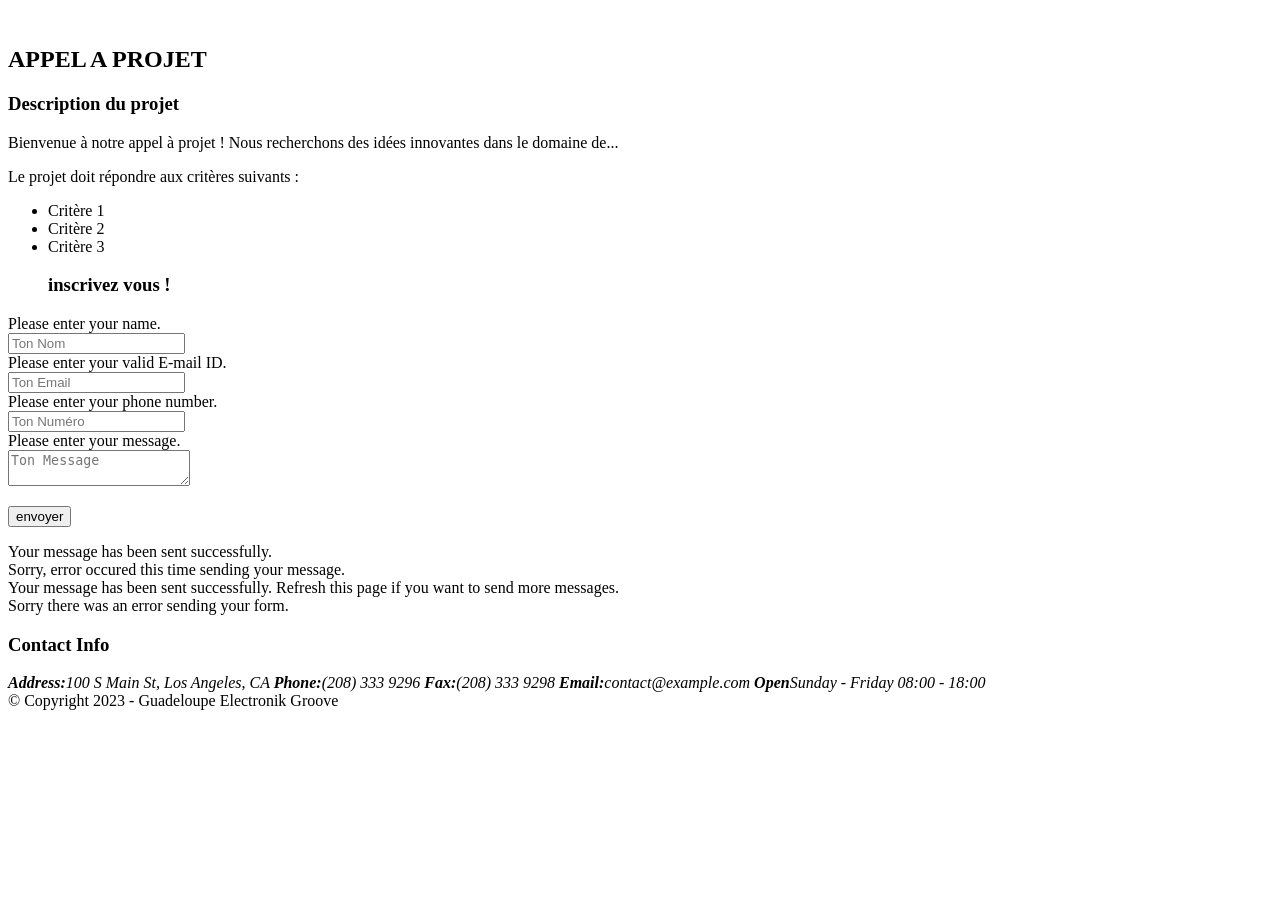
==== index.html @ a4cc6d04 "Add files via upload" ====
<!DOCTYPE html>
<html lang="zxx">

<head>
    <title>APPEL A PROJET</title>
    <link rel="icon" href="images/icon.png" type="image/gif" sizes="16x16">
    <meta content="text/html;charset=utf-8" http-equiv="Content-Type">
    <meta content="width=device-width, initial-scale=1.0" name="viewport" />
    <meta content="Rockfest - Music Festival Event, DJ Concert and Night Club Website Template" name="description" />
    <meta content="" name="keywords" />
    <meta content="" name="author" />
    <!-- CSS Files
    ================================================== -->
    <link id="bootstrap" href="css/bootstrap.min.css" rel="stylesheet" type="text/css" />
    <link id="bootstrap-grid" href="css/bootstrap-grid.min.css" rel="stylesheet" type="text/css" />
    <link id="bootstrap-reboot" href="css/bootstrap-reboot.min.css" rel="stylesheet" type="text/css" />
    <link href="css/animate.css" rel="stylesheet" type="text/css" />
    <link href="css/owl.carousel.css" rel="stylesheet" type="text/css" />
    <link href="css/owl.theme.css" rel="stylesheet" type="text/css" />
    <link href="css/owl.transitions.css" rel="stylesheet" type="text/css" />
    <link href="css/magnific-popup.css" rel="stylesheet" type="text/css" />
    <link href="css/jquery.countdown.css" rel="stylesheet" type="text/css" />
    <link id="mdb" href="css/mdb.min.css" rel="stylesheet" type="text/css" />
    <link href="css/style.css" rel="stylesheet" type="text/css" />
    <!-- color scheme -->
    <link id="colors" href="css/colors/scheme-01.css" rel="stylesheet" type="text/css" />
    <link href="css/coloring.css" rel="stylesheet" type="text/css" />
</head>

<body class="dark-scheme">
    <div id="wrapper">
        <div id="preloader">
            <div class="preloader1"></div>
        </div>
        <!-- header begin -->
        <header class="transparent">
            <div class="container">
                <div class="row">
                    <div class="col-md-12">
                        <div class="de-flex sm-pt10">
                            <div class="de-flex-col">
                                <div class="de-flex-col">
                                    <!-- logo begin -->
                                    <div id="logo">
                                       
                                            <img alt="" src="images/logo.png" />
                                        </a>
                                    </div>
                                    <!-- logo close -->
                                </div>
                                <div class="de-flex-col">
                                </div>
                            </div>
                            <div class="de-flex-col header-col-mid">
                                <!-- mainmenu begin -->
                                
                                    
                                        <ul>
                                           
                                        </ul>
                                    </li>                 
                                    
                                        </ul>
                                    </li>
                                </ul>
                            </div>
                            <div class="de-flex-col">
                                
                            </div>
                        </div>
                    </div>
                </div>
            </div>
        </header>
            <!-- header close -->
        <!-- content begin -->
        <div class="no-bottom no-top" id="content">
            <div id="top"></div>
            
            <!-- section begin -->
            <section id="subheader" class="text-light" data-bgimage="url(images/background/subheader.jpg) bottom">
                    <div class="center-y relative text-center">
                        <div class="container">
                            <div class="row">
                                
                                <div class="col-md-12 text-center">
									<h1>APPEL A PROJET</h1>
                                </div>
                                <div class="clearfix"></div>
                            </div>
                        </div>
                    </div>
            </section>
            <!-- section close -->
            

            <!-- section begin -->
			<section aria-label="section">
                <div class="container">
                    <div class="row">

                        <div class="col-md-8">
                            <form name="contactForm" id='contact_form' class="form-border" method="post">
                                <div class="row g-custom-x">
                                    <div class="col-md-12">
                                        <h3>Description du projet</h3>
                                        <p>Bienvenue à notre appel à projet ! Nous recherchons des idées innovantes dans le domaine de...</p>
                                        <p>Le projet doit répondre aux critères suivants :</p>
                                        <ul>
                                            <li>Critère 1</li>
                                            <li>Critère 2</li>
                                            <li>Critère 3</li></p>

                                        <h3>inscrivez vous !</h3>
                                    </div>
                                    <div class="col-md-6">
                                        <div id='name_error' class='error'>Please enter your name.</div>
                                        <div>
                                            <input type='text' name='Name' id='name' class="form-control" placeholder="Ton Nom" required>
                                        </div>

                                        <div id='email_error' class='error'>Please enter your valid E-mail ID.</div>
                                        <div>
                                            <input type='email' name='Email' id='email' class="form-control" placeholder="Ton Email" required>
                                        </div>

                                        <div id='phone_error' class='error'>Please enter your phone number.</div>
                                        <div>
                                            <input type='text' name='phone' id='phone' class="form-control" placeholder="Ton Numéro" required>
                                        </div>
                                    </div>
                                    <div class="col-md-6">
                                        <div id='message_error' class='error'>Please enter your message.</div>
                                        <div>
                                            <textarea name='message' id='message' class="form-control" placeholder="Ton Message" required></textarea>
                                        </div>
                                    </div>

                                    <div class="col-md-12">
                                        <div class="g-recaptcha" data-sitekey="6Le_DXAlAAAAAFYAkWaPHrNrjfZyi2JZctkmjetV"></div>
                                        <p id='submit' class="mt20">
                                            <input type='submit' id='send_message' value='envoyer' class="btn btn-main">
                                        </p>
                                        <div id='mail_success' class='success'>Your message has been sent successfully.</div>
                                        <div id='mail_fail' class='error'>Sorry, error occured this time sending your message.</div>
                                        
                                    </div>
                                </div>
                            </form>

                            <div id="success_message" class='success'>
                                Your message has been sent successfully. Refresh this page if you want to send more messages.
                            </div>
                            <div id="error_message" class='error'>
                                Sorry there was an error sending your form.
                            </div>

                        </div>

                        <div id="sidebar" class="col-md-4">

                            <div class="widget widget_text">
                                <h3>Contact Info</h3>
                                <address>
                                    <span><strong>Address:</strong>100 S Main St, Los Angeles, CA</span>
                                    <span><strong>Phone:</strong>(208) 333 9296</span>
                                    <span><strong>Fax:</strong>(208) 333 9298</span>
                                    <span><strong>Email:</strong>contact@example.com</a></span>
                                    <span><strong>Open</strong>Sunday - Friday 08:00 - 18:00</span>
                                </address>
                            </div>
                        </div>
                    </div>
                </div>
            </section>

        </div>
        <!-- content close -->

        <a href="#" id="back-to-top"></a>
        
        <!-- footer begin -->
        <footer>
         <div class="subfooter">
                <div class="container">
                    <div class="row">
                        <div class="col-md-12">
                            <div class="de-flex">
                                <div class="de-flex-col">
                                    
                                        <img alt="" class="f-logo" src="images/logo.png" /><span class="copy">&copy; Copyright 2023 - Guadeloupe Electronik Groove</span>
                                    </a>
                                </div>
                                <div class="de-flex-col">
                                   
                                </div>
                            </div>
                        </div>
                    </div>
                </div>
            </div>
        </footer>
        <!-- footer close -->
        
    </div>


    
    <!-- Javascript Files
    ================================================== -->
    <script src="js/jquery.min.js"></script>
    <script src="js/bootstrap.min.js"></script>
    <script src="js/bootstrap.bundle.min.js"></script>
    <script src="js/wow.min.js"></script>
    <script src="js/jquery.isotope.min.js"></script>
    <script src="js/easing.js"></script>
    <script src="js/owl.carousel.js"></script>
    <script src="js/OwlCarousel2Thumbs.min.js"></script>
    <script src="js/jquery.magnific-popup.min.js"></script>
    <script src="js/enquire.min.js"></script>
    <script src="js/jquery.plugin.js"></script>
    <script src="js/jquery.countTo.js"></script>
    <script src="js/jquery.countdown.js"></script>
    <script src="js/jquery.lazy.min.js"></script>
    <script src="js/jquery.lazy.plugins.min.js"></script>
    <script src="js/jquery.smartsticky.min.js"></script>
    <script src="js/designesia.js"></script>
    <script src='https://www.google.com/recaptcha/api.js' async defer></script>
    <script src="form.js"></script>


</body>

</html>
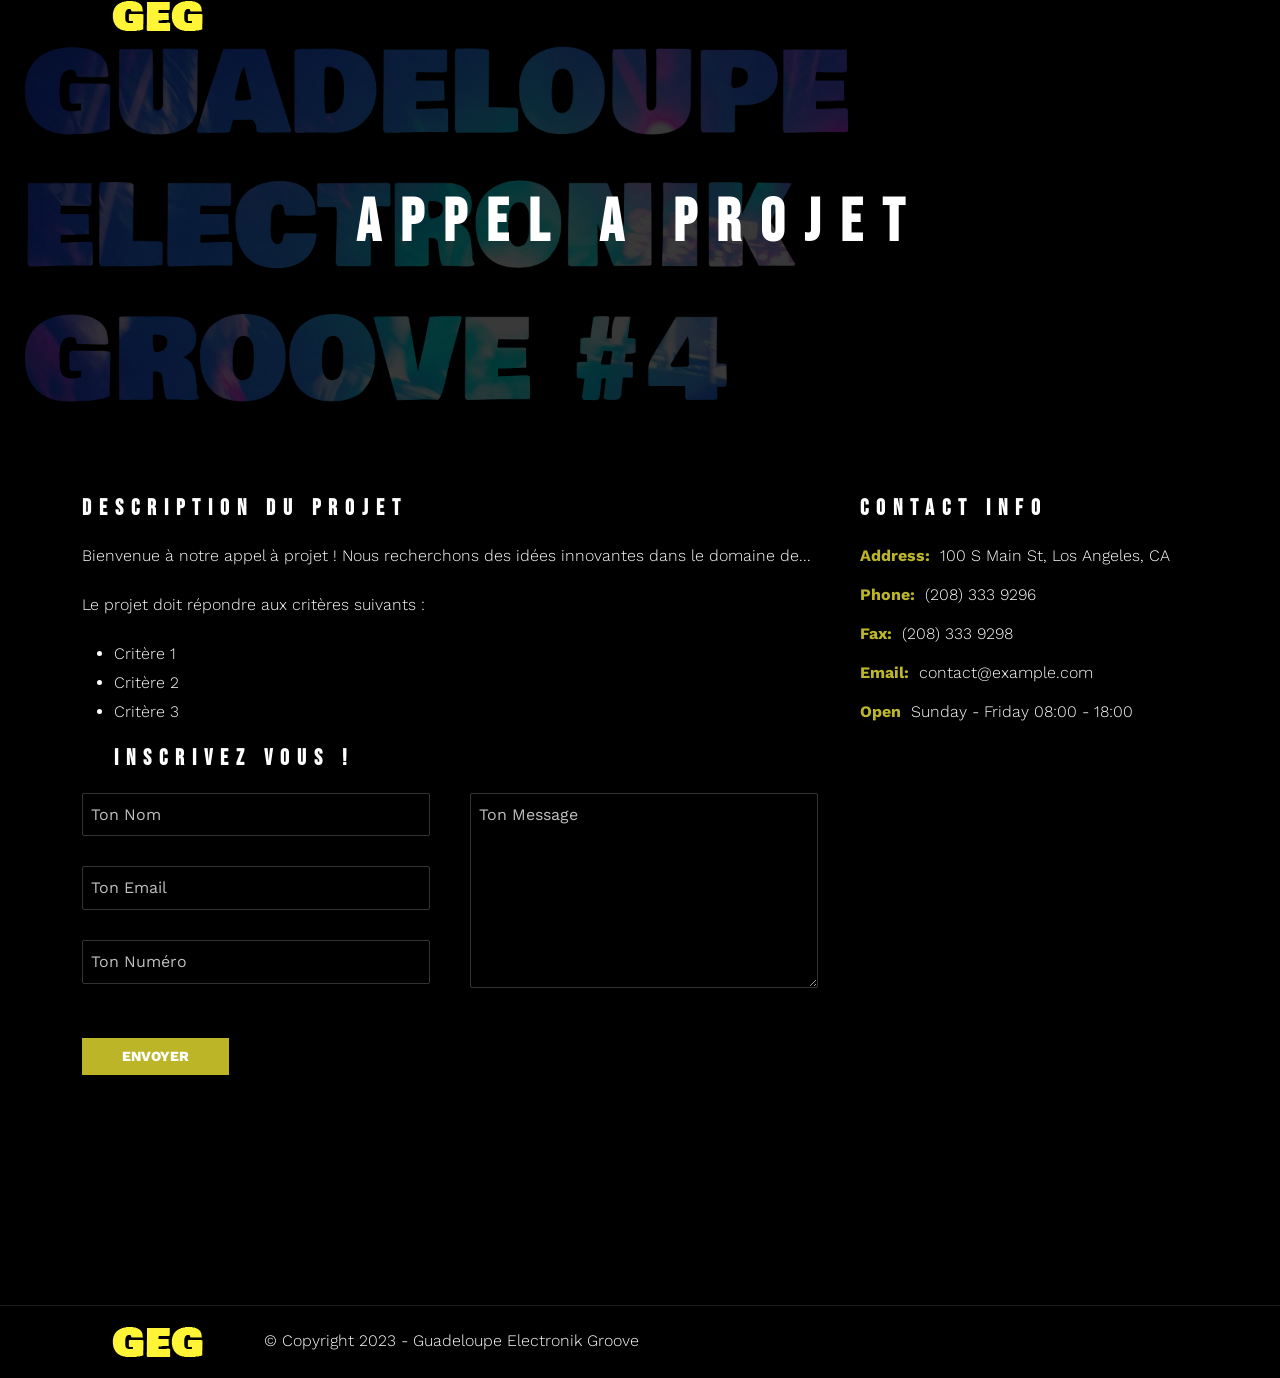
==== commit 93522dda: "Update index.html" ====
--- a/index.html
+++ b/index.html
@@ -137,7 +137,7 @@
                                     </div>
 
                                     <div class="col-md-12">
-                                        <div class="g-recaptcha" data-sitekey="6Le_DXAlAAAAAFYAkWaPHrNrjfZyi2JZctkmjetV"></div>
+                                        
                                         <p id='submit' class="mt20">
                                             <input type='submit' id='send_message' value='envoyer' class="btn btn-main">
                                         </p>
@@ -231,4 +231,4 @@
 
 </body>
 
-</html>+</html>
--- a/css/style.css
+++ b/css/style.css
@@ -0,0 +1,16065 @@
+/* ================================================== */
+
+
+/* Rockfest
+/* created by designesia
+
+@charset "utf-8";
+
+/* ================================================== */
+
+
+/* import custom fonts */
+
+
+/* ================================================== */
+
+@import url('https://fonts.googleapis.com/css2?family=Work+Sans:wght@200;300;400;500;600;700;800&display=swap');
+@import url('https://fonts.googleapis.com/css2?family=Bebas+Neue:wght@200;300;400;500;600;700;800&display=swap');
+
+/* ================================================== */
+
+
+/* import fonts icon */
+
+
+/* ================================================== */
+
+@import url("../fonts/font-awesome/css/font-awesome.css");
+@import url("../fonts/elegant_font/HTML_CSS/style.css");
+@import url("../fonts/et-line-font/style.css");
+@import url("../fonts/icofont/icofont.min.css");
+
+* {
+    --body-font: "Work Sans", Helvetica, Arial, sans-serif;
+    --title-font: "Bebas Neue", Helvetica, Arial, sans-serif;
+}
+
+.g-custom{
+    --bs-gutter-x: 40px;
+    --bs-gutter-y: 40px;
+}
+
+.g-custom-x{
+    --bs-gutter-x: 40px;
+}
+
+/* ================================================== */
+
+
+/* body */
+
+
+/* ================================================== */
+
+html {
+    overflow-x: hidden;
+    padding: 0;
+    margin: 0;
+    background: #ffffff;
+}
+
+body {    
+    font-family: var(--body-font);
+    font-size: 16px;
+    font-weight: 300;
+    color: #404040;
+    padding: 0;
+    line-height: 1.8em;
+    word-spacing: 0px;
+}
+
+.dark-scheme{
+    color: #ffffff;
+}
+
+body.dark-scheme{
+    background: #000000;
+}
+
+body.boxed {
+    margin: 30px;
+    overflow: hidden;
+    border: solid 1px #eee;
+}
+
+body .owl-stage .owl-item {
+    margin-bottom: 15px;
+    
+}
+
+#wrapper {
+    overflow: hidden;
+}
+
+.de-navbar-left #wrapper {
+    overflow: visible;
+}
+
+a,
+a:hover {
+    text-decoration: none;
+}
+
+a.a-underline {
+    display: inline-block;
+    position: relative;
+    overflow: hidden;
+}
+
+a.a-underline span {
+    display: block;
+    position: relative;
+    left: 0;
+    bottom: 0;
+    border-bottom: solid 1px #333;
+    width: 0;
+}
+
+a.a-underline:hover span {
+    width: 100%;
+}
+
+/* ================================================== */
+
+
+/*  header  */
+
+
+/* ================================================== */
+
+header {
+    width: 100%;
+    position: absolute;
+    left: 0;
+    z-index: 1001;
+    background: #2b313f;
+    margin: 0;
+}
+
+header.smaller.has-topbar {
+    height: 105px;
+}
+
+header.header-s1 {
+    top: 0;
+}
+
+header .info {
+    display: none;
+    color: #fff;
+    padding: 10px 0 10px 0;
+    width: 100%;
+    z-index: 100;
+    background: #242424;
+}
+
+header .info .col {
+    display: inline-block;
+    font-size: 12px;
+}
+
+header .info .col {
+    padding-right: 30px;
+}
+
+header .info .col:last-child {
+    padding-right: 0px;
+}
+
+header .info i {
+    font-size: 14px;
+    margin-right: 15px;
+}
+
+header .info .social.col {
+    border: none;
+}
+
+header .info .social i {
+    color: #fff;
+    font-size: 14px;
+    display: inline-block;
+    float: none;
+    padding: 0 10px 0 10px;
+    margin: 0;
+}
+
+header .info strong {
+    font-size: 12px;
+}
+
+header.header-bg {
+    background: rgba(0, 0, 0, 0.5);
+}
+
+header.transparent {
+    background: none;
+}
+
+body:not(.side-layout) header:not(.smaller):not(.header-mobile).header-light.transparent {
+    background: rgba(255, 255, 255, 0.0);
+}
+
+header.autoshow {
+    top: -120px;
+    height: 70px !important;
+}
+
+header.autoshow.scrollOn,
+header.autoshow.scrollOff {
+    -o-transition: .5s;
+    -ms-transition: .5s;
+    -moz-transition: .5s;
+    -webkit-transition: .5s;
+    transition: .5s;
+    outline: none;
+}
+
+header.autoshow.scrollOn {
+    top: 0;
+}
+
+header.autoshow.scrollOff {
+    top: -120px;
+}
+
+header div#logo {
+    font-family: "Oswald", sans-serif;
+    color: white;
+    -webkit-transition: all 0.3s;
+    -moz-transition: all 0.3s;
+    -ms-transition: all 0.3s;
+    -o-transition: all 0.3s;
+    transition: all 0.3s;
+}
+
+header .logo-2 {
+    display: none;
+}
+
+header .logo-scroll {
+    display: none;
+}
+
+header .logo,
+header .logo-2 {
+    font-family: var(--body-font);
+    color: #fff;
+    font-size: 40px;
+    font-weight: 300;
+}
+
+header .logo-2 {
+    color: #333;
+}
+
+header.header-full nav {
+    float: left;
+}
+
+header nav a {
+    -webkit-transition: all 0.3s;
+    -moz-transition: all 0.3s;
+    -ms-transition: all 0.3s;
+    -o-transition: all 0.3s;
+    transition: all 0.3s;
+}
+
+header nav a:hover {
+    color: #555;
+}
+
+header.smaller #mainmenu ul ul {
+    top: 0px;
+}
+
+header.smaller {
+    background: rgba(0, 0, 0, .8);
+    position: fixed;
+    top: 0px;
+    padding: 0;
+    border-bottom: solid 1px rgba(0, 0, 0, .1);
+    /*
+    -webkit-box-shadow: 0 4px 6px 0 rgba(10,10,10, 0.05);
+    -moz-box-shadow: 0 4px 6px 0 rgba(10,10,10, 0.05);
+    box-shadow: 0 4px 6px 0 rgba(10,10,10, 0.05);
+    */
+}
+
+header.smaller.header-light,
+header.header-mobile.header-light {
+    border-bottom: solid 1px #d2d2d2;
+}
+
+header.smaller .btn-rsvp {
+    height: 100px;
+    padding-top: 55px;
+}
+
+.boxed header.smaller {
+    margin-top: 0px;
+}
+
+header.smaller.scroll-light {
+    background: #ffffff;
+}
+
+header.smaller.scroll-dark {
+    background: #000000;
+}
+
+header.header-light .h-phone,
+header.smaller.scroll-light .h-phone {
+    color: #202020;
+}
+
+header:not(.header-light).smaller.scroll-light div#logo .logo {
+    display: none;
+}
+
+header.smaller.scroll-light div#logo .logo-2 {
+    display: inline-block;
+}
+
+header.smaller.scroll-light div#logo .logo-scroll {
+    display: inline-block;
+}
+
+header.smaller.header-light div#logo .logo {
+    display: none;
+}
+
+header.smaller.scroll-light .social-icons i {
+    color: #333;
+}
+
+header.smaller.scroll-light #mainmenu li a,
+header.smaller.scroll-light #mainmenu li.has-child:after {
+    color: #333333;
+}
+
+header.smaller.scroll-light #mainmenu li li a:hover {
+    color: #ffffff;
+}
+
+.logo-smaller div#logo {
+    width: 150px;
+    height: 30px;
+    line-height: 65px;
+    font-size: 30px;
+}
+
+.logo-smaller div#logo img {
+    font-size: 30px;
+}
+
+.logo-smaller div#logo .logo-1 {
+    display: none;
+}
+
+.logo-smaller div#logo .logo-2 {
+    display: inline-block;
+}
+
+.logo-small {
+    margin-bottom: 20px;
+}
+
+header.de_header_2 {
+    height: 125px;
+}
+
+header.de_header_2.smaller {
+    height: 70px;
+}
+
+header.de_header_2.smaller .info {
+    position: absolute;
+    opacity: 0;
+    z-index: -1;
+}
+
+header.header-full {
+    padding-left: 40px;
+    padding-right: 40px;
+}
+
+header .header-row {
+    text-align: center;
+}
+
+header .header-col {
+    position: relative;
+    height: 100%;
+}
+
+/* left col header */
+header .header-col.left {
+    float: left;
+    padding: 0 30px 0 0;
+    /* border-right:solid 1px rgba(255,255,255,.2); */
+}
+
+/* middle col header */
+header .header-col.mid {
+    float: right;
+}
+
+header .header-col.mid .social-icons {
+    float: right;
+    /* border-left:solid 1px rgba(255,255,255,.2); */
+    padding: 0 30px 0 30px;
+}
+
+
+.header-col-right {
+    text-align: right;
+}
+
+
+.de-navbar-left {
+    background: #151618;
+}
+
+.de-navbar-left #logo {
+    padding: 40px;
+    text-align: center;
+    width: 100%;
+}
+
+.de-navbar-left header {
+    position: relative;
+    display: block;
+    width: 100%;
+    height: 100%;
+    left: 0;
+    background: none;
+    padding: 30px;
+    padding-right: 20px;
+}
+
+.de-navbar-left header #mainmenu {
+    float: none;
+    margin: 0;
+    padding: 0;
+}
+
+.de-navbar-left header #mainmenu>li {
+    display: block;
+    margin: 0;
+    float: none;
+    text-align: center;
+    font-family: var(--body-font);
+    letter-spacing: 5px;
+    font-size: 14px;
+    padding: 0;
+    padding-top: 10px;
+    padding-bottom: 10px;
+    border-bottom: solid 1px rgba(255, 255, 255, .1);
+}
+
+.de_light.de-navbar-left header #mainmenu>li {
+    border-bottom: solid 1px rgba(0, 0, 0, .05);
+}
+
+.de-navbar-left header #mainmenu>li>a {
+    padding: 0;
+    opacity: .5;
+}
+
+.de_light.de-navbar-left header #mainmenu>li>a {
+    color: #222;
+}
+
+.de-navbar-left header #mainmenu>li a:hover {
+    opacity: 1;
+}
+
+.de-navbar-left header #mainmenu>li>a:after {
+    content: none;
+}
+
+.de-navbar-left header nav {
+    float: none;
+}
+
+/* subheader */
+
+#subheader {
+    text-align: center;
+    overflow: hidden;
+    padding: 140px 0 140px 0;
+    position: relative;
+}
+
+#subheader h1 {
+    margin-top: 50px;
+    margin-bottom: 10px;
+}
+
+#subheader.dark {
+    background-color: #000000;
+}
+
+#subheader.dark h1 {
+    color: #fff;
+}
+
+.de-navbar-left #subheader {
+    padding-bottom: 120px;
+}
+
+#subheader .crumb {
+    font-size: 14px;
+    letter-spacing: 3px;
+}
+
+#subheader.text-light .crumb {
+    color: #fff;
+}
+
+#subheader .small-border-deco {
+    display: block;
+    margin: 0 auto;
+    margin-top: 20px;
+    width: 100%;
+    height: 1px;
+    background: rgba(255, 255, 255, .1);
+}
+
+#subheader .small-border-deco span {
+    display: block;
+    margin: 0 auto;
+    height: 2px;
+    width: 100px;
+}
+
+#subheader.dark h2,
+#subheader.dark h4 {
+    color: #fff;
+}
+
+#subheader.dark h2 {
+    font-size: 48px;
+}
+
+#subheader.s2 {
+    text-align: left;
+    padding: 120px 0 20px;
+    border: solid 1px #ddd;
+    border-left: none;
+    border-right: none;
+}
+
+.rtl #subheader.s2{
+    text-align: right;
+}
+
+
+#subheader.s2 h1,
+#subheader.s2 .crumb {
+    margin: 0;
+    padding: 0;
+}
+
+#subheader.s2 .crumb {
+    float: right;
+    margin-top: 10px;
+}
+
+.rtl #subheader.s2 .crumb {
+    float: left;
+}
+
+#subheader.sh-plain {
+    padding: 100px 0 60px 0;
+}
+
+.de-navbar-left.de_light #subheader h1 {
+    color: #222;
+}
+
+#profile_banner {
+    min-height: 360px;
+}
+
+/* ================================================== */
+
+
+/* navigation */
+
+
+/* ================================================== */
+
+#mainmenu {
+    font-family: var(--body-font);
+    font-weight: 600;
+    font-size: 14px;
+    margin: 0 auto;
+    float: none;
+}
+
+#mainmenu ul {
+    margin: 0px 0px;
+    padding: 0px;
+    height: 30px;
+    border-radius: 0px;
+    -moz-border-radius: 0px;
+    -webkit-border-radius: 0px;
+    overflow: hidden;
+    background: #ffffff;
+    -webkit-box-shadow: 2px 2px 30px 0px rgba(20, 20, 20, 0.1);
+    -moz-box-shadow: 2px 2px 30px 0px rgba(20, 20, 20, 0.1);
+    box-shadow: 2px 2px 30px 0px rgba(20, 20, 20, 0.1);
+}
+
+.dark-scheme #mainmenu ul{
+    background: #101010;
+}
+
+#mainmenu li {
+    margin: 0px 0px;
+    padding: 0px 0px;
+    display: inline;
+    list-style: none;
+    position: relative;
+}
+
+#mainmenu li.has-child:after {
+    font-family: FontAwesome;
+    content: "\f078";
+    color: rgba(255, 255, 255, .5);
+    padding-left: 5px;
+    font-size: 8px;
+    position: relative;
+    top: -2px;
+}
+
+.rtl #mainmenu li.has-child:after {
+    padding-left: 15px;
+}
+
+.header-light #mainmenu li.has-child:after{
+    color: rgba(0, 0, 0, .5);
+}
+
+#mainmenu li > a {
+    padding-right: 6px;
+    font-weight: 600;
+}
+
+#mainmenu li.has-child>a {
+    padding-right: 0px;
+}
+
+#mainmenu a {
+    position: relative;
+    display: inline-block;
+    padding: 30px 18px;
+    text-decoration: none;
+    color: #fff;
+    text-align: center;
+    outline: none;
+}
+
+#mainmenu a span {
+    position: relative;
+    width: 0%;
+    color: #ffffff;
+    display: block;
+    font-size: 10px;
+    text-transform: uppercase;
+    line-height: 14px;
+    border-bottom: solid 2px #ffffff;
+}
+
+#mainmenu li:hover a span {
+    width: 100%;
+}
+
+#mainmenu li li a span {
+    float: right;
+    margin-top: 5px;
+}
+
+#mainmenu a.active span {
+    width: 100%;
+    margin-left: 0%;
+}
+
+.header-light {
+    border-bottom: solid 1px rgba(255, 255, 255, 0);
+}
+
+.header-light #mainmenu>li>a {
+    color: #222;
+}
+
+#mainmenu li li {
+    font-family: var(--body-font);
+    font-size: 14px;
+}
+
+#mainmenu li li:last-child {
+    border-bottom: none;
+}
+
+#mainmenu li li a {
+    padding: 5px 15px;
+    border-top: none;
+    color: #606060;
+    width: 100%;
+    border-left: none;
+    text-align: left;
+    font-weight: normal;
+    border-bottom: solid 1px rgba(255, 255, 255, .1);
+}
+
+#mainmenu li:last-child > a{
+    border-bottom: none;
+}
+
+.dark-scheme #mainmenu li li a{
+    color: #ffffff;
+}
+
+.rtl #mainmenu li li a {
+    text-align: right;
+}
+
+#mainmenu li li a:hover {
+    color: #111;
+}
+
+#mainmenu li li a:after {
+    content: none;
+}
+
+#mainmenu li li li a {
+    padding: 2px 15px 2px 15px;
+    background: #171A21;
+}
+
+#mainmenu li li a:hover,
+#mainmenu ul li:hover>a {
+    color: #fff;
+    background: #1a8b49;
+}
+
+#mainmenu li ul {
+    width: 180px;
+    height: auto;
+    position: absolute;
+    left: 0px;
+    z-index: 10;
+    visibility: hidden;
+    opacity: 0;
+}
+
+#mainmenu li li {
+    font-size: 14px;
+    display: block;
+    float: none;
+    text-transform: none;
+}
+
+#mainmenu li:hover>ul {
+    visibility: visible;
+    opacity: 1;
+    margin-top: 0px;
+}
+
+#mainmenu li ul ul {
+    left: 100%;
+    top: 0px;
+}
+
+#mainmenu li ul ul li a {
+    background: #202020;
+}
+
+#mainmenu li:hover>ul {
+    color: #1a8b49;
+}
+
+#mainmenu select {
+    padding: 10px;
+    height: 36px;
+    font-size: 14px;
+    border: none;
+    background: #ff4200;
+    color: #eceff3;
+}
+
+#mainmenu select option {
+    padding: 10px;
+}
+
+#mainmenu .btn-type {
+    padding: 0;
+    margin: 0;
+}
+
+#mainmenu .btn-type a {
+    background: #eee;
+    padding: 0;
+    margin: 0;
+}
+
+#mainmenu>li ul.mega {
+    position: fixed;
+    left: 0;
+    height: 0%;
+    width: 100%;
+    visibility: hidden;
+    opacity: 0;
+    overflow: hidden;
+    padding-left: 40px;
+    padding-right: 40px;
+}
+
+#mainmenu li:hover ul.mega {
+    visibility: visible;
+    opacity: 1;
+}
+
+#mainmenu li ul.mega>li,
+#mainmenu li ul.mega>li a {
+    width: 100%;
+}
+
+#mainmenu li ul.mega li.title {
+    padding: 0px 10px 15px 10px;
+    text-align: left;
+    color: #fff;
+    font-weight: bold;
+}
+
+#mainmenu li ul.mega>li ul {
+    position: static;
+    visibility: visible;
+    opacity: 1;
+    left: 0;
+    float: none;
+    width: 100%;
+}
+
+#mainmenu ul.mega>li ul li {
+    margin: 0;
+    padding: 0;
+}
+
+#mainmenu ul.mega>li ul li:last-child {
+    border-bottom: solid 1px #333333;
+}
+
+#mainmenu li ul.mega .menu-content {
+    background: #171A21;
+    padding: 30px;
+}
+
+header.header-mobile #mainmenu>li ul.mega {
+    visibility: visible;
+    opacity: 1;
+}
+
+header:not(.header-mobile) #mainmenu>li:hover ul.mega {
+    height: auto;
+}
+
+/* menu toggle for mobile */
+
+#menu-btn {
+    display: none;
+    float: right;
+    margin-top: -3px;
+    width: 32px;
+    height: 32px;
+    padding: 4px;
+    text-align: center;
+    cursor: poInter;
+    color: #fff;
+    margin-left: 20px;
+}
+
+#menu-btn:before {
+    font-family: FontAwesome;
+    content: "\f0c9";
+    font-size: 20px;
+}
+
+#menu-btn:hover {
+    background: #fff;
+}
+
+#menu-btn:hover:before {
+    color: #222;
+}
+
+.rtl #menu-btn {
+    float: left;
+}
+
+header.header-mobile.header-light,
+header.header-mobile.header-light #menu-btn,
+header.header-mobile.header-light #menu-btn:hover {
+    background: none;
+}
+
+header.header-mobile.header-light #menu-btn {
+    color: #222;
+}
+
+/* ================================================== */
+
+
+/* content */
+
+
+/* ================================================== */
+
+#content {
+    width: 100%;
+    background: #ffffff;
+    padding: 90px 0 90px 0;
+    z-index: 100;
+}
+
+.de_light #content {
+    background: #ffffff;
+}
+
+#content {
+    background: #ffffff;
+}
+
+.dark-scheme #content {
+    background: #000000;;
+}
+
+/* ================================================== */
+
+
+/* section */
+
+
+/* ================================================== */
+
+section {
+    padding: 90px 0 90px 0;
+    position: relative;
+}
+
+.dark-scheme section{
+    background: #000000;
+}
+
+section.no-bg,
+#content.no-bg {
+    background: none !important;
+}
+
+.bgcolor-variation {
+    background: #f6f6f6;
+}
+
+.overlay-gradient {
+    width: 100%;
+    height: 100%;
+    z-index: 100;
+    top: 0;
+    padding: 90px 0 90px 0;
+}
+
+.de-navbar-left .container-fluid .container {
+    width: 100%;
+}
+
+.de-navbar-left section {
+    padding: 70px;
+}
+
+.de_light section {
+    background: #ffffff;
+}
+
+.section-fixed {
+    position: fixed;
+    width: 100%;
+    min-height: 100%;
+    height: auto;
+}
+
+.full-height {
+    overflow: hidden;
+}
+
+#particles-js {
+    width: 100%;
+    height: 100%;
+    position: absolute;
+    z-index: 0;
+}
+
+.text_top{
+    position: relative;
+    z-index: 1000;
+}
+
+/* ================================================== */
+
+
+/* footer */
+
+
+/* ================================================== */
+
+footer {
+    /*background:url('../images/logo-big.png') -50% center no-repeat var(--primary-color) !important;*/
+    color: #ffffff;
+    padding: 80px 0 0 0;
+}
+
+.dark-scheme footer{
+    background: #000000;
+}
+
+footer.footer-light {
+    background: #ffffff !important;
+    ;
+    border-top: solid 1px #d2d2d2;
+    color: #595d69;
+}
+
+footer.footer-light a {
+    color: #595d69;
+}
+
+.dark-scheme footer a{
+    color: #ffffff;
+}
+
+footer.footer-black {
+    background: #222222;
+}
+
+footer h5,
+.de_light footer h5 {
+    color: #fff;
+    font-size: 20px;
+    text-transform: none;
+    letter-spacing: 5px;
+}
+
+footer a {
+    font-weight: 400;
+    color: #ffffff;
+    text-decoration: none !important;
+}
+
+.de-navbar-left footer {
+    padding: 70px 70px 0 70px;
+}
+
+.subfooter {
+    border-top: solid 1px rgba(255, 255, 255, .1);
+    margin-top: 40px;
+    padding: 20px 0 20px 0;
+}
+
+.footer-light .subfooter {
+    border-top: solid 1px rgba(0, 0, 0, .1);
+}
+
+.de-navbar-left .subfooter {
+    background: none;
+}
+
+header.side-header {
+    border-bottom: none;
+    margin: 0;
+}
+
+header.side-header .social-icons-2 {
+    margin: 0 auto;
+    margin-top: 50px;
+    float: none;
+    text-align: center;
+}
+
+header.side-header .social-icons-2 a {
+    display: inline-block;
+    margin: 0 2px 0 2px;
+    background: #555;
+    width: 36px;
+    height: 36px;
+    padding-top: 5px;
+    display: inline-block;
+    text-align: center;
+    border-radius: 20px;
+    -moz-border-radius: 20px;
+    -webkit-border-radius: 20px;
+    opacity: .2;
+}
+
+.de_light header.side-header .social-icons-2 a {
+    background: #fff;
+    color: #333;
+}
+
+header.side-header .social-icons-2 a:hover {
+    opacity: 1;
+}
+
+.de-navbar-left.de_light header,
+.de-navbar-left.de_light {
+    background: rgba(var(--secondary-color-rgb), .1);
+}
+
+header.header-light-transparent {
+    background: rgba(255, 255, 255, .5);
+}
+
+header.header-solid.header-light #mainmenu>li>a {
+    color: #555;
+}
+
+header.header-solid.header-light .info {
+    background: #eee;
+    color: #555;
+}
+
+header.header-solid.header-light .info .social i {
+    color: #222;
+}
+
+header.header-solid {
+    background: #fff;
+}
+
+header.header-light {
+    background: #ffffff;
+}
+
+header.smaller {
+    background: #000000;
+    border: none;
+}
+
+header.smaller.header-dark #mainmenu a {
+    color: #fff;
+}
+
+header.s2 {
+    background: #ffffff !important;
+    border-bottom: solid 1px #eee;
+    top: 0;
+}
+
+header.s2 #mainmenu>li>a {
+    padding-top: 18px;
+    padding-bottom: 18px;
+}
+
+.side-layout header.smaller.header-dark #mainmenu>li {
+    border-bottom: solid 1px rgba(255, 255, 255, .1);
+}
+
+.side-layout header.smaller.header-dark #mainmenu>li:last-child {
+    border-bottom: none;
+}
+
+header.header-mobile {
+    position: absolute;
+    background: #fff;
+    top: 0;
+    height: 90px;
+    padding-top: 20px;
+}
+
+header.header-mobile .container{
+    max-width: 100% !important;
+    padding-left: 20px;
+    padding-right: 20px;
+}
+
+.dark-scheme header.header-mobile{
+     background: #000000;
+}
+
+header.header-mobile.has-topbar {
+    height: 100px;
+}
+
+header.header-mobile.has-topbar .header-row,
+header.header-mobile.has-topbar .header-col {
+    margin-top: 10px;
+}
+
+header.header-mobile.has-topbar #topbar {
+    margin-top: -15px;
+    padding: 0;
+}
+
+header.header-mobile nav {
+    float: none;
+}
+
+header.header-mobile .logo {
+    display: none;
+}
+
+header.header-mobile .btn-rsvp {
+    padding-top: 40px;
+    height: 90px;
+}
+
+header.header-mobile .logo-2 {
+    display: inline-block;
+}
+
+header.header-mobile.header-light {
+    background: #fff;
+}
+
+header.header-mobile #mainmenu ul {
+    padding: 0;
+}
+
+header.header-solid.header-light {
+    background: #fff;
+}
+
+header.header-light .logo {
+    display: none;
+}
+
+header.header-light .logo-2 {
+    display: inline-block;
+}
+
+/* topbar start here */
+
+#topbar {
+    z-index: 1000;
+    width: 100%;
+    padding: 0 30px;
+    overflow: hidden;
+    top: 0;
+}
+
+#topbar.topbar-dark {
+    background: #202020;
+}
+
+#topbar a {
+    text-decoration: none;
+    color: #606060;
+}
+
+#topbar.text-light a {
+    color: #ffffff;
+}
+
+.topbar-left,
+.topbar-right {
+    display: flex;
+}
+
+.topbar-right {
+    float: right;
+}
+
+.topbar-solid {
+    background: #ffffff;
+}
+
+.tb-light {
+    background: #ffffff;
+}
+
+#topbar:not(.topbar-noborder) .topbar-right .topbar-widget {
+    border-left: solid 1px rgba(255, 255, 255, .1);
+}
+
+#topbar:not(.topbar-noborder) .topbar-right span:last-child {
+    border-right: solid 1px rgba(255, 255, 255, .1);
+}
+
+#topbar:not(.topbar-noborder) .topbar-light .topbar-right .topbar-widget {
+    border-left: solid 1px #eee;
+}
+
+#topbar:not(.topbar-noborder) .topbar-light .topbar-right span:last-child {
+    border-right: solid 1px #eee;
+}
+
+#topbar:not(.topbar-noborder) .tb-light .topbar-right .topbar-widget {
+    border-left: solid 1px rgba(0, 0, 0, .1);
+}
+
+#topbar:not(.topbar-noborder) .tb-light .topbar-right span:last-child {
+    border-right: solid 1px rgba(0, 0, 0, .1);
+}
+
+/* topbar left content */
+.topbar-left {
+    float: left;
+}
+
+#topbar:not(.topbar-noborder) .topbar-left .topbar-widget {
+    border-right: solid 1px rgba(255, 255, 255, .1);
+}
+
+#topbar:not(.topbar-noborder) .topbar-light .topbar-left .topbar-widget {
+    border-right: solid 1px #eee;
+}
+
+#topbar:not(.topbar-noborder) .topbar-left span:first-child {
+    border-left: solid 1px rgba(255, 255, 255, .1);
+}
+
+#topbar:not(.topbar-noborder) .tb-light .topbar-left .topbar-widget {
+    border-right: solid 1px rgba(0, 0, 0, .1);
+}
+
+#topbar:not(.topbar-noborder) .tb-light .topbar-left span:first-child {
+    border-left: solid 1px rgba(0, 0, 0, .1);
+}
+
+.h-phone {
+    position: relative;
+    font-weight: bold;
+    color: #ffffff;
+    font-family: var(--body-font);
+    padding-left: 40px;
+    font-size: 18px;
+    padding-top: 20px;
+}
+
+.h-phone span {
+    display: inline-block;
+    position: absolute;
+    left: 40px;
+    top: 0;
+    font-size: 12px;
+    font-weight: 500;
+}
+
+.h-phone i {
+    display: inline-block;
+    position: absolute;
+    font-size: 32px;
+    left: 0;
+    top: 12px
+}
+
+/* topbar widget */
+.topbar-widget {
+    font-size: 13px;
+    display: flex;
+    padding: 6px 15px;
+    font-weight: 400;
+    height: 40px;
+}
+
+.topbar-widget i {
+    font-size: 16px;
+    margin-top: 8px;
+    margin-right: 10px;
+}
+
+.h-sub .topbar-widget {
+    padding: 12px;
+}
+
+.topbar-widget:before {
+    float: left;
+    position: relative;
+    font-family: "FontAwesome";
+    font-size: 16px;
+    margin-right: 10px;
+}
+
+.topbar-widget.tb-phone:before {
+    content: "\f095";
+}
+
+.topbar-widget.tb-email:before {
+    content: "\f003";
+}
+
+.topbar-widget.tb-opening-hours:before {
+    content: "\f017";
+}
+
+.topbar-widget.tb-social {
+    padding: 0;
+}
+
+.topbar-widget.tb-social a {
+    font-size: 14px;
+    display: flex;
+    padding: 5px;
+    padding-left: 15px;
+    display: inline-block;
+    text-align: center;
+}
+
+#topbar:not(.topbar-noborder) .topbar-light .topbar-widget.tb-social a,
+#topbar:not(.topbar-noborder) .topbar-light .topbar-widget.tb-social a:first-child {
+    border-left: solid 1px rgba(0, 0, 0, .1);
+}
+
+#topbar:not(.topbar-noborder) .topbar-widget.tb-social a {
+    border-left: solid 1px rgba(255, 255, 255, .1);
+}
+
+.tb-light .topbar-widget.tb-social a {
+    border-left: solid 1px rgba(0, 0, 0, .1);
+}
+
+.topbar-widget.tb-social a:first-child {
+    border: none;
+}
+
+/* topbar end here */
+
+#de-sidebar {
+    padding: 0px;
+}
+
+/* ================================================== */
+
+
+/* blog */
+
+
+/* ================================================== */
+
+.blog-list {
+    margin: 0;
+    padding: 0;
+}
+
+/* blog list */
+
+.blog-list>div {
+    list-style: none;
+    line-height: 1.7em;
+    margin-top: 0px;
+    border-bottom: solid 1px rgba(255, 255, 255, .1);
+    margin-bottom: 20px;
+}
+
+.blog-list img {
+    margin-bottom: 20px;
+}
+
+.de_light .blog-list li {
+    border-bottom: solid 1px #ddd;
+}
+
+.blog-list h4 {
+    margin-top: 20px;
+}
+
+.blog-list h4 a {
+    color: #fff;
+}
+
+.de_light .blog-list h4 a {
+    color: #222222;
+}
+
+.de_light .text-light .blog-list h4 a {
+    color: #fff;
+}
+
+.blog-list .btn-more {
+    padding: 3px 25px 3px 25px;
+    color: #111;
+    text-transform: uppercase;
+    text-decoration: none;
+    font-weight: 700;
+    float: right;
+}
+
+.blog-list .btn-more:hover {
+    background: #fff;
+}
+
+.de_light .blog-list .btn-more:hover {
+    background: #222;
+    color: #fff;
+}
+
+.blog-list .post-text {
+    padding-left: 80px;
+}
+
+.bloglist .post-text a.btn-main{
+    display: inline-block;
+    margin-top: 0px;
+    padding: 5px 25px;
+}
+
+.blog-list .blog-slider {
+    margin-bottom: -60px;
+}
+
+.blog-list .date-box {
+    position: absolute;
+    text-align: center;
+    text-shadow: none;
+}
+
+.blog-list .date-box .day,
+.blog-list .date-box .month {
+    display: block;
+    color: #fff;
+    text-align: center;
+    width: 40px;
+    z-index: 100;
+}
+
+.de_light .blog-list .date-box .month {
+    color: #222222;
+}
+
+.blog-list .date-box {
+    text-align: center;
+    background: #f6f6f6;
+    padding: 10px;
+}
+
+.blog-list .date-box .month {
+    font-size: 14px;
+}
+
+.blog-list .date-box .day {
+    font-family: var(--body-font);
+    color: #222222;
+    font-weight: bold;
+    font-size: 28px;
+}
+
+.blog-list .date-box .month {
+    font-family: var(--body-font);
+    color: #fff;
+    font-size: 13px;
+    letter-spacing: 3px;
+}
+
+.de_light .blog-list .date-box .month {
+    border-bottom-color: #ddd;
+}
+
+.de_light .text-light .blog-list .date-box .month {
+    color: #fff;
+}
+
+.blog-snippet li {
+    border-bottom: none;
+    margin-bottom: 0;
+}
+
+#blog-carousel .item.item {
+    width: 100%;
+}
+
+/* blog comment */
+
+#blog-comment {
+    margin-top: 40px;
+}
+
+#blog-comment h5 {
+    margin-bottom: 10px;
+}
+
+#blog-comment ul,
+#blog-comment li {
+    list-style: none;
+    margin-left: -40px;
+    padding-left: 0;
+}
+
+.rtl #blog-comment li {
+    margin-right: -30px;
+}
+
+.rtl #blog-comment li li{
+    margin-right: 40px;
+}
+
+#blog-comment li {
+    min-height: 70px;
+    margin-bottom: 20px;
+    padding-bottom: 20px;
+    border-bottom: solid 1px #eee;
+}
+
+.dark-scheme #blog-comment li{
+    border-bottom-color: rgba(255, 255, 255, .1);
+}
+
+#blog-comment li .avatar {
+    position: absolute;
+    margin-top: 5px;
+}
+
+#blog-comment .comment {
+    margin-left: 85px;
+}
+
+.rtl #blog-comment .comment {
+    margin-left: 0;
+    margin-right: 85px;
+}
+
+#blog-comment li {
+    min-height: 70px;
+    font-size: 14px;
+    line-height: 1.6em;
+}
+
+#blog-comment li li {
+    margin-left: 55px;
+    padding-bottom: 0px;
+    margin-top: 20px;
+    padding-top: 10px;
+    border-top: solid 1px #eee;
+    border-bottom: none;
+}
+
+.dark-scheme #blog-comment li li {
+    border-top-color: rgba(255, 255, 255, .1);
+}
+
+#blog-comment li li .avatar {
+    position: absolute;
+}
+
+.comment-info {
+    margin-left: 85px;
+    margin-bottom: 5px;
+}
+
+.rtl .comment-info {
+    margin-left: 0;
+    margin-right: 85px;
+}
+
+.comment-info .c_name {
+    display: block;
+    font-weight: 700;
+    color: #555555;
+}
+
+.dark-scheme .comment-info .c_name{
+    color: #ffffff;
+}
+
+.comment-info .c_reply {
+    padding-left: 20px;
+    margin-left: 20px;
+    border-left: solid 1px #ddd;
+}
+
+.dark-scheme .comment-info .c_reply{
+    border-left-color: rgba(255, 255, 255, .2);
+}
+
+.comment-info .c_date {
+    font-size: 12px;
+}
+
+.blog-list h4 {
+    color: #333;
+}
+
+.blog-read h4 {
+    color: #333;
+    letter-spacing: normal;
+    font-size: 24px;
+    text-transform: none;
+}
+
+.blog-carousel ul,
+.blog-carousel li {
+    margin: 0;
+    list-style: none;
+}
+
+.blog-carousel h4 {
+    margin-bottom: 0px;
+}
+
+.blog-carousel p {
+    margin-bottom: 10px;
+}
+
+.blog-carousel .post-date {
+    text-transform: uppercase;
+    letter-spacing: 3px;
+    font-size: 11px;
+    color: #888;
+}
+
+.post-content {
+    position: relative;
+    border-radius: 0px;
+    -moz-border-radius: 0px;
+    -webkit-border-radius: 0px;
+    overflow: hidden;
+    margin-bottom: 20px;
+}
+
+.post-content p {
+    margin-bottom: 20px;
+}
+
+.post-text {
+    padding-top: 20px;
+}
+
+.post-text h4 {
+    margin-top: 10px;
+    margin-bottom: 10px;
+}
+
+.post-text h4 a {
+    color: #000000;
+    text-decoration: none;
+    font-size: 22px;
+    font-weight: bold;
+}
+
+.dark-scheme .post-text h4 a{
+    color: #ffffff;
+}
+
+.post-text .tags {
+    font-size: 10px;
+    text-transform: uppercase;
+}
+
+.p-tagline {
+    position: absolute;
+    z-index: 1;
+    top: 20px;
+    left: 20px;
+}
+
+.p-tagline {
+    left: auto;
+    right: 20px;
+}
+
+.p-tagline,
+.p-title {
+    font-family: var(--body-font);
+    background: rgba(var(--primary-color-rgb), .2);
+    border-radius: 3px;
+    display: inline-block;
+    font-size: 10px;
+    font-weight: bold;
+    letter-spacing: 2px;
+    line-height: 10px;
+    padding: 7px 10px 6px 10px;
+    text-transform: uppercase;
+    margin-bottom: 5px;
+}
+
+.p-tagline,
+.p-title.invert {
+    background: var(--secondary-color);
+}
+
+.p-title {
+    font-size: 12px;
+    margin-bottom: 20px;
+}
+
+.post-text .p-date {
+    text-transform: uppercase;
+    letter-spacing: 2px;
+    font-size: 10px;
+    font-weight: 500;
+}
+
+.post-info {
+    border-top: solid 1px rgba(0, 0, 0, .1);
+    padding-top: 15px;
+}
+
+.blog-read img {
+    margin-bottom: 20px;
+}
+
+.blog-read .post-text {
+    padding: 0;
+}
+
+.post-date,
+.post-comment,
+.post-like,
+.post-by,
+.post-author {
+    margin-right: 20px;
+    font-size: 13px;
+    color: #999;
+    font-family: var(--body-font);
+}
+
+.dark-scheme .post-date,
+.dark-scheme .post-comment,
+.dark-scheme .post-like,
+.dark-scheme .post-by,
+.dark-scheme .post-author {
+    color: #ffffff;
+}
+
+.post-author {
+    color: #777;
+}
+
+.post-date:before,
+.post-comment:before,
+.post-like:before,
+.post-by:before {
+    font-family: FontAwesome;
+    padding-right: 10px;
+    font-size: 11px;
+}
+
+/*.post-date:before{
+    content: "\f133";
+}*/
+.post-comment:before {
+    content: "\f0e5";
+}
+
+.post-like:before {
+    content: "\f08a";
+}
+
+.post-author:before {
+    content: "By: ";
+}
+
+/* blog comment form */
+
+#commentform label {
+    display: block;
+}
+
+#commentform input {
+    width: 290px;
+}
+
+#commentform input:focus {
+    border: solid 1px #999;
+    background: #fff;
+}
+
+#commentform textarea {
+    width: 97%;
+    padding: 5px;
+    height: 150px;
+    color: #333;
+}
+
+#commentform textarea:focus {
+    border: solid 1px #999;
+    background: #fff;
+}
+
+#commentform input.btn {
+    width: auto;
+}
+
+
+.post-meta {
+    margin: 0px 0 10px 0px;
+    border: solid 1px #eee;
+    border-left: none;
+    border-right: none;
+    border-left: none;
+    font-size: 11px;
+    display: table;
+    width: 100%;
+    table-layout: fixed;
+}
+
+.post-meta a {
+    color: #888;
+}
+
+.post-meta span {
+    display: table-cell;
+    padding: 10px 0 10px 0;
+    text-align: center;
+}
+
+.post-meta span i {
+    float: none;
+}
+
+.post-image img {
+    width: 100%;
+    margin-bottom: 0px;
+}
+
+.blog-slide {
+    padding: 0;
+    margin: 0;
+}
+
+.blog-item {
+    margin-bottom: 60px;
+}
+
+.blog-item img.preview {
+    width: 100%;
+    margin-bottom: 30px;
+}
+
+.post-image {
+    position: relative;
+}
+
+.post-image .post-info {
+    position: absolute;
+    bottom: 0;
+    padding: 0;
+    border: none;
+    width: 100%;
+}
+
+.post-image .post-info .inner {
+    margin: 0 30px 0 30px;
+    padding: 3px 20px;
+    border-radius: 0px 10px 0 0;
+}
+
+.post-image .post-date,
+.post-image .post-author {
+    color: #ffffff;
+}
+
+/* ================================================== */
+
+/* products */
+
+
+/* ================================================== */
+
+.products {
+    padding: 0;
+    list-style: none;
+    text-align: center;
+}
+
+.products li {
+    margin-bottom: 40px;
+}
+
+.product .price {
+    margin-bottom: 10px;
+    font-size: 20px;
+    color: #222;
+}
+
+.de_light .product h4 {
+    font-size: 16px;
+    margin: 0;
+    margin-top: 20px;
+}
+
+.product img {
+    padding: 2px;
+    background: #333;
+    border: solid 1px #fff;
+}
+
+.de_light .product img {
+    padding: 0;
+    border: solid 1px #eee;
+}
+
+.ratings {
+    color: #F86E4E;
+}
+
+.de-card .de-rating{
+    margin-bottom: 0;
+}
+
+.de-card .p-rating i{
+    color: rgba(0, 0, 0, .2);
+}
+
+.p-rating i{
+    color: #cccccc;
+}
+.p-rating i.checked{
+    color: #FFD337;
+}
+
+.product .ratings {
+    margin: 5px 0 5px 0;
+}
+
+/* ================================================== */
+
+
+/* contact form */
+
+
+/* ================================================== */
+
+.error {
+    clear: both;
+    display: none;
+    color: #e7505a;
+    padding-top: 20px;
+}
+
+.success {
+    clear: both;
+    display: none;
+    color: #ffffff;
+    padding: 10px 20px;
+    border: solid 2px #96c346;
+    font-weight: 500;
+}
+
+.error img {
+    vertical-align: top;
+}
+
+.full {
+    width: 98%;
+}
+
+#contact_form textarea {
+    height: 195px;
+}
+
+#contact_form.s2 textarea {
+    height: 180px;
+}
+
+input[type="checkbox"] {
+    -webkit-appearance: none;
+    -moz-appearance: none;
+    appearance: none;
+    border: none;
+    outline: none;
+}
+
+.form-underline input[type=text],
+.form-underline textarea,
+.form-underline input[type=email],
+.form-underline select {
+    padding: 10px 0 10px 0;
+    margin-bottom: 20px;
+    border: none;
+    border-bottom: solid 2px #bbbbbb;
+    background: none;
+    border-radius: 0;
+    height: auto;
+    box-shadow: none;
+    -moz-box-shadow: none;
+    -webkit-box-shadow: none;
+}
+
+.form-underline select {
+    -webkit-appearance: none;
+    border-radius: 0px;
+    -webkit-border-radius: 0px;
+    -moz-appearance: none;
+    appearance: none;
+    background: url('../images/ui/arrow-down-form.png') no-repeat 98% 60%;
+}
+
+.form-underline select:focus {
+    background: url('../images/ui/arrow-down-form-hover.png') no-repeat 98% 60%;
+}
+
+.form-underline input[type=text],
+.form-underline textarea,
+.form-underline input[type=email],
+.form-underline select {
+    color: #333;
+    border-bottom: solid 1px #bbb;
+}
+
+.form-default input[type=text],
+.form-default textarea,
+.form-default input[type=email],
+.form-default select {
+    padding: 10px;
+    margin-bottom: 20px;
+    background: rgba(255, 255, 255, .5);
+    border-radius: 0px;
+    -moz-border-radius: 0px;
+    -webkit-border-radius: 0px;
+    height: auto;
+    box-shadow: none;
+    -moz-box-shadow: none;
+    -webkit-box-shadow: none;
+    font-weight: 400;
+    font-size: 18px;
+}
+
+.form-border select{
+    background: url("data:image/svg+xml;utf8,<svg fill='black' height='24' viewBox='0 0 24 24' width='24' xmlns='http://www.w3.org/2000/svg'><path d='M7 10l5 5 5-5z'/><path d='M0 0h24v24H0z' fill='none'/></svg>")   right 5px center no-repeat !important;
+}
+
+.rtl .form-border select{
+    background: none !important;
+    padding-left: 20px;
+}
+
+#contact_form.form-default textarea {
+    padding: 10px;
+    height: 170px;
+    border-radius: 0px;
+    -moz-border-radius: 0px;
+    -webkit-border-radius: 0px;
+}
+
+#form_subscribe input[type=text] {
+    padding: 7px 12px 7px 12px;
+    width: 80%;
+    float: left;
+    display: table-cell;
+    border-radius: 0 0 0 0;
+    -moz-border-radius: 0 0 0 0;
+    -webkit-border-radius: 0 0 0 0;
+    border: none;
+    border-right: none;
+    background: rgba(255, 255, 255, .7);
+    -webkit-box-shadow: 2px 2px 20px 0px rgba(20, 20, 20, 0.05);
+    -moz-box-shadow: 2px 2px 20px 0px rgba(20, 20, 20, 0.05);
+    box-shadow: 2px 2px 20px 0px rgba(20, 20, 20, 0.05);
+}
+
+.d-create-file{
+    padding: 50px;
+    border-radius: 0px;
+    border: dashed 3px #dddddd;
+    text-align: center;
+}
+
+.dark-scheme .d-create-file{
+    border-color: rgba(255, 255, 255, .2);
+}
+
+.dark-scheme .d-create-file p{
+    color: #ffffff;
+}
+
+#form_sb input[type=text]{
+    padding:21px 12px 21px 12px;
+    width:85%;
+    height: 30px;
+    float:left;
+    display:table-cell;
+    border-radius:8px 0 0 8px;
+    -moz-border-radius:8px 0 0 8px;
+    -webkit-border-radius:8px 0 0 8px;
+    border:none;
+    background:rgba(255,255,255,.7);
+}
+
+#form_sb input[type=text]:focus{
+    background:#ffffff;
+}
+
+#form_sb #btn-submit i{
+    text-align:center;
+    font-size:30px;
+    float:left;
+    width:15%;
+    background:#171A21;
+    color:#ffffff;
+    display:table-cell;
+    padding:5px 0 6px 0;
+    border-radius:0 8px 8px 0 ;
+    -moz-border-radius:0 8px 8px 0 ;
+    -webkit-border-radius:0 8px 8px 0 ;
+}
+
+footer:not(.footer-light) #form_subscribe input[type=text]::-moz-input-placeholder {
+    color: #ffffff;
+}
+
+footer:not(.footer-light) #form_subscribe input[type=text]::-webkit-input-placeholder {
+    color: #ffffff;
+}
+
+
+footer:not(.footer-light) #form_subscribe.form-dark input[type=text] {
+    color: #ffffff;
+    background: rgba(255, 255, 255, .1);
+}
+
+.footer-light #form_subscribe input[type=text] {
+    border: solid 1px #333333;
+    border-right: none;
+    padding: 6px 12px;
+}
+
+#form_subscribe input[type=text]:focus {
+    background: rgba(255, 255, 255, .2);
+}
+
+#form_subscribe #btn-subscribe i {
+    text-align: center;
+    font-size: 28px;
+    float: left;
+    width: 20%;
+    background: #171A21;
+    color: #ffffff;
+    display: table-cell;
+    padding: 5px 0 5px 0;
+    border-radius: 0 0 0 0;
+    -moz-border-radius: 0 0 0 0;
+    -webkit-border-radius: 0 0 0 0;
+}
+
+#form_quick_search {
+    font-family: var(--body-font);
+    display: inline-block;
+    margin-right: 0px;
+    margin-bottom: -16px;
+}
+
+#form_quick_search input[type=text] {
+    padding: 8px 12px;
+    width: 200px;
+    float: left;
+    display: table-cell;
+    border-radius: 0px 0 0 5px;
+    -moz-border-radius: 0px 0 0 5px;
+    -webkit-border-radius: 0px 0 0 5px;
+    border: solid 1px #ddd;
+    border-right: none;
+    background: rgba(255, 255, 255, .7);
+    -webkit-box-shadow: 2px 2px 20px 0px rgba(20, 20, 20, 0.05);
+    -moz-box-shadow: 2px 2px 20px 0px rgba(20, 20, 20, 0.05);
+    box-shadow: 2px 2px 20px 0px rgba(20, 20, 20, 0.05);
+    font-size: 16px;
+}
+
+.dark-scheme #form_quick_search input[type=text]{
+    color: #ffffff;
+    background: none;
+    border-color: rgba(255, 255, 255, .2);
+}
+
+#form_quick_search #btn-submit i {
+    text-align: center;
+    font-size: 16px;
+    float: left;
+    width: 60px;
+    background: #171A21;
+    color: #ffffff;
+    display: table-cell;
+    padding: 13px 0;
+    border-radius: 0 5px 5px 0;
+    -moz-border-radius: 0 5px 5px 0;
+    -webkit-border-radius: 0 5px 5px 0;
+}
+
+#quick_form{
+    border: solid 1px #d2d2d2;
+    padding: 35px;
+    padding-bottom: 25px;
+}
+
+.text-light #form_quick_search input[type=text] {
+    color: #ffffff;
+    background: none;
+    border: solid 1px rgba(255, 255, 255, .1);
+}
+
+.text-light #form_quick_search input[type=text] {
+    color: #ffffff;
+}
+
+.text-light #form_quick_search input[type=text]::-moz-input-placeholder {
+    color: #ffffff;
+}
+
+.text-light #form_quick_search input[type=text]::-webkit-input-placeholder {
+    color: #ffffff;
+}
+
+.form-default input[type=text]:focus,
+.form-default textarea:focus,
+.form-default input[type=email]:focus,
+.form-default select:focus {
+    background: #f6f6f6;
+}
+
+.error_input {
+    border: solid 2px #ff0000 !important;
+}
+
+
+/* ================================================== */
+
+
+/* coming soon page */
+
+
+/* ================================================== */
+
+.coming-soon .logo {
+    margin: 0;
+    padding: 0;
+}
+
+.coming-soon h2 {
+    margin-top: 0;
+    color: rgba(255, 255, 255, .8);
+    font-weight: 400;
+}
+
+.coming-soon .social-icons i {
+    font-size: 20px;
+    margin-left: 10px;
+    margin-right: 10px;
+}
+
+.coming-soon .social-icons i:hover {
+    background: none;
+    color: rgba(255, 255, 255, .2);
+}
+
+.arrow-up,
+.arrow-down {
+    width: 0;
+    height: 0;
+    border-left: 40px solid transparent;
+    border-right: 40px solid transparent;
+    border-bottom: 40px solid #fff;
+    position: fixed;
+    margin-left: auto;
+    margin-right: auto;
+    left: 0;
+    right: 0;
+    bottom: 0;
+    cursor: poInter;
+    z-index: 101;
+}
+
+.arrow-down {
+    border-top: 40px solid #fff;
+    border-bottom: none;
+    position: fixed;
+    z-index: 102;
+    top: -40px;
+}
+
+.arrow-up:before {
+    font-family: "FontAwesome";
+    font-size: 20px;
+    content: "\f067";
+    color: #222;
+    position: relative;
+    top: 12px;
+    margin: 0 0 0 -8px;
+}
+
+.arrow-down:before {
+    font-family: "FontAwesome";
+    font-size: 20px;
+    content: "\f068";
+    color: #222;
+    position: relative;
+    top: -35px;
+    margin: 0 0 0 -8px;
+}
+
+/* ================================================== */
+
+
+/* elements */
+
+
+/* ================================================== */
+
+
+/* address */
+
+
+/* ------------------------------ */
+address {
+    margin-top: 20px;
+}
+
+address span {
+    display: block;
+    margin-bottom: 10px;
+}
+
+address span i {
+    margin-top: 5px;
+    margin-left: 5px;
+    margin-right: 15px;
+}
+
+.rtl address span i {
+    margin-left: 15px;
+    margin-right: 5px;
+}
+
+.text-light address span a {
+    color: #ffffff;
+}
+
+.text-white address span a,
+.text-white address span a:hover {
+    color: #fff;
+}
+
+
+address.s1 span {
+    background: none;
+    margin: 0;
+    padding: 0;
+    line-height: 1.7em;
+    margin-bottom: 5px;
+}
+
+address.s1 span i {
+    font-size: 15px;
+}
+
+address span strong {
+    display: inline-block;
+    margin-right: 10px;
+}
+
+.de_light #sidebar .widget address span {
+    border-bottom: solid 1px #ddd;
+}
+
+.de_light #sidebar .widget address a {
+    color: #333;
+}
+
+/* border */
+
+
+/* ------------------------------ */
+
+.small-border {
+    width: 50px;
+    height: 2px;
+    background: rgba(0, 0, 0, .5);
+    border-left: none;
+    border-right: none;
+    display: block;
+    margin: 0 auto;
+    margin-bottom: 30px;
+}
+
+
+.small-border.sm-left {
+    margin-left: 0;
+}
+
+.rtl .small-border.sm-left {
+    margin-right: 0;
+}
+
+.tiny-border {
+    height: 1px;
+    background: #333;
+    width: 40px;
+    margin: 20px 0 20px 0;
+    display: block;
+}
+
+.tiny-border.center {
+    margin-left: auto;
+    margin-right: auto;
+}
+
+.small-border.white {
+    border-top: solid 2px #ffffff;
+}
+
+/* breadcrumb */
+
+
+/* ------------------------------ */
+
+.crumb {
+    color: #777;
+    margin: 0;
+    padding: 0;
+    font-weight: 500;
+}
+
+.de-navbar-left.de_light #subheader .crumb {
+    color: #333;
+}
+
+.crumb a{
+    color: #464c4b;
+}
+
+.crumb li {
+    display: inline;
+    text-decoration: none;
+    letter-spacing: 0;
+}
+
+.crumb li:after {
+    font-family: "FontAwesome";
+    content: "\f054";
+    font-size: 10px;
+    margin: 0 10px 0 10px;
+    opacity: .5;
+}
+
+.crumb li:last-child:after {
+    display: none;
+}
+
+.crumb a {
+    text-decoration: none;
+}
+
+.crumb li .active {
+    font-weight: bold;
+}
+
+.de_light .crumb a:hover {
+    color: #fff;
+}
+
+/* box icon */
+
+.icon_box .icon_wrapper {
+    margin-bottom: 20px;
+}
+
+.icon_box .icon_wrapper i {
+    font-size: 60px;
+}
+
+.icon_box.icon_left .icon_wrapper {
+    position: absolute;
+    width: 80px;
+}
+
+.icon_box.icon_left .desc_wrapper {
+    margin-left: 80px;
+}
+
+.icon_box.icon_right .icon_wrapper {
+    position: absolute;
+    right: 0;
+    width: 80px;
+}
+
+.icon_box.icon_right .desc_wrapper {
+    margin-right: 80px;
+    text-align: right;
+}
+
+.icon-big {
+    border-radius: 100%;
+    text-align: center;
+    font-size: 56px;
+    display: inline-block;
+    padding: 16px 0;
+    width: 96px;
+    height: 96px;
+    -webkit-box-shadow: 5px 5px 30px 0px rgba(var(--primary-color-rgb), .3);
+    -moz-box-shadow: 5px 5px 30px 0px rgba(var(--primary-color-rgb), .3);
+    box-shadow: 5px 5px 30px 0px rgba(var(--primary-color-rgb), .3);
+}
+
+.icon-box {
+    display: block;
+    text-align: center;
+    border: solid 1px #d2d2d2;
+    padding: 20px 0 20px 0;
+}
+
+.icon-box.s2 {
+    margin: 1%;
+}
+
+.icon-box.style-2 {
+    border: none;
+    background: rgba(var(--secondary-color-rgb), .1);
+}
+
+.text-light .icon-box {
+    border: solid 2px rgba(255, 255, 255, .1);
+}
+
+.icon-box i {
+    display: block;
+    font-size: 40px;
+    margin-bottom: 10px;
+}
+
+.icon-box span {
+    display: block;
+    color: #606060;
+    font-weight: bold;
+    font-size: 14px;
+    margin-top: 5px;
+    line-height: 1.4em;
+}
+
+.dark-scheme .icon-box span{
+    color: #ffffff;
+}
+
+.text-light .icon-box span {
+    color: #ffffff;
+}
+
+.icon-box:hover {
+    color: #ffffff;
+    -webkit-box-shadow: 5px 5px 30px 0px rgba(var(--primary-color-rgb), .3);
+    -moz-box-shadow: 5px 5px 30px 0px rgba(var(--primary-color-rgb), .3);
+    box-shadow: 5px 5px 30px 0px rgba(var(--primary-color-rgb), .3);
+}
+
+.icon-box:hover i,
+.icon-box:hover span {
+    color: #ffffff;
+}
+
+/* button and link */
+
+
+/* ------------------------------ */
+
+a {
+    text-decoration: none;
+}
+
+.de_light a {
+    color: #888;
+}
+
+.de_light a:hover {
+    color: #555;
+}
+
+a.btn-text {
+    text-decoration: none;
+    display: inline-block;
+    color: #111;
+    font-weight: 600;
+    padding: 0;
+}
+
+a.btn-text:after {
+    font-family: FontAwesome;
+    content: "\f054";
+    padding-left: 10px;
+}
+
+a.btn-text {
+    color: #fff;
+}
+
+a.btn-big {
+    font-size: 14px;
+    color: #eceff3;
+    letter-spacing: 1px;
+    line-height: normal;
+    font-weight: bold;
+    text-transform: uppercase;
+    border: solid 1px #fff;
+    padding: 10px 30px 10px 30px;
+}
+
+a.btn-big:after {
+    font-family: FontAwesome;
+    content: "\f054";
+    margin-left: 20px;
+}
+
+a.btn,
+.btn {
+    position: relative;
+    z-index: 1;
+    overflow: hidden;
+}
+
+a.btn:before {
+    content: "";
+    background: rgba(0, 0, 0, 0);
+    width: 0;
+    height: 100%;
+    position: absolute;
+    z-index: -1;
+}
+
+a.btn-fx:after {
+    font-family: FontAwesome;
+    content: "\f178";
+    margin-left: 15px;
+    position: absolute;
+    right: -20px;
+    margin-top: 0px;
+}
+
+a.btn-fx {
+    font-size: 14px;
+    color: #eceff3;
+    letter-spacing: 1px;
+    line-height: normal;
+    font-weight: bold;
+    text-transform: uppercase;
+    border: solid 1px #fff;
+    padding: 10px 30px 10px 30px;
+}
+
+a.btn-fx:hover {
+    padding-left: 20px;
+    padding-right: 40px;
+}
+
+a.btn-fx:before {
+    width: 0;
+    height: 100%;
+    left: 0;
+    top: 0;
+    position: absolute;
+}
+
+a.btn-fx:hover:after {
+    right: 15px;
+}
+
+a.btn-fx:hover:before {
+    width: 100%;
+    background: rgba(0, 0, 0, 1);
+}
+
+a.btn-fx.light:hover:before {
+    width: 100%;
+    background: rgba(255, 255, 255, 1);
+}
+
+.btn-fullwidth {
+    display: block;
+}
+
+a.btn-slider {
+    font-size: 14px;
+    font-weight: bold;
+    color: #fff;
+    line-height: normal;
+    text-decoration: none;
+    text-transform: uppercase;
+    border: solid 2px #fff;
+    padding: 10px 30px 10px 30px;
+    border-radius: 60px;
+}
+
+a.btn-slider:hover {
+    color: #222;
+    background: #fff;
+    border-color: #000;
+    border: solid 2px #fff;
+}
+
+a.btn-main:hover,
+.btn-main:hover {
+    color: #fff;
+    -webkit-box-shadow: 2px 2px 20px 0px rgba(var(--secondary-color-rgb), 0.5);
+    -moz-box-shadow: 2px 2px 20px 0px rgba(var(--secondary-color-rgb), 0.5);
+    box-shadow: 2px 2px 20px 0px rgba(var(--secondary-color-rgb), 0.5);
+}
+
+a.btn-slider:hover:after {
+    color: #222;
+}
+
+a.btn-id,
+a.btn-id:hover {
+    border: none;
+}
+
+a.btn-light.btn-id {
+    color: #222;
+}
+
+a.btn-dark.btn-id {
+    color: #fff;
+}
+
+.btn-main.btn-small {
+    padding: 5px 20px 5px 20px;
+    font-weight: bold;
+    text-transform: uppercase;
+}
+
+.btn-fx.btn-main {
+    text-transform: normal;
+}
+
+a.btn-bg-dark {
+    background: #222;
+}
+
+a.btn-text-light {
+    color: #fff;
+}
+
+.btn-icon-left i {
+    margin-right: 12px;
+    color: #fff;
+}
+
+.btn-add_to_cart,
+a.btn-add_to_cart {
+    border: solid 1px #bbb;
+    font-size: 12px;
+    border-radius: 0;
+    -moz-border-radius: 0;
+    -webkit-border-radius: 0;
+    padding: 3px;
+    padding-left: 40px;
+    padding-right: 20px;
+    display: inline-block;
+    text-align: center;
+    text-decoration: none;
+    color: #555;
+}
+
+.btn-add_to_cart:before,
+a.btn-add_to_cart:before {
+    font-family: "FontAwesome";
+    content: "\f07a";
+    position: absolute;
+    left: 20px;
+}
+
+a.btn-main,
+a.btn-main:active,
+a.btn-main:focus,
+a.btn-main:visited,
+.btn-main,
+input[type=button].btn-main,
+a.btn-line {
+    text-align: center;
+    color: #fff;
+    border-radius: 0px;
+    -moz-border-radius: 0px;
+    -webkit-border-radius: 0px;
+    outline: 0;
+    font-weight: 800;
+    text-decoration: none;
+    padding: 8px 40px;
+    font-size: 14px;
+    border: none;
+}
+
+a.btn-line,
+a.btn-line:hover{
+    background: none;
+    color: #464c4b;
+    border: solid 2px rgba(0, 0, 0, .1);
+}
+
+a.btn-line:hover{
+    color: #ffffff;
+    border-color: rgba(0, 0, 0, 0) !important;
+}
+
+header:not(.header-light) a.btn-line,
+.dark-scheme a.btn-line,
+.dark-schem a.btn-line:hover{
+    color: #ffffff;
+    border-color: rgba(255, 255, 255, .1);
+}
+
+a.btn-main.btn-white {
+    background: #ffffff;
+}
+
+header a.btn-main,
+header a.btn-line {
+    padding: 6px 20px !important;
+}
+
+header a.btn-main i{
+    display: none;
+}
+
+.col-right a.btn-main {
+    font-size: 14px;
+    text-transform: none;
+}
+
+a.btn-border {
+    border: solid 2px rgba(255, 255, 255, .3);
+    border-radius: 0px;
+    -moz-border-radius: 0px;
+    -webkit-border-radius: 0px;
+    min-width: 120px;
+    outline: 0;
+    font-weight: bold;
+    text-decoration: none;
+    padding: 10px 30px;
+    min-width: 120px;
+    text-transform: uppercase;
+    font-size: 12px;
+    letter-spacing: 2px;
+}
+
+a.btn-border:hover {
+    color: #ffffff;
+    border-color: rgba(255, 255, 255, 0);
+    margin-top: -2px;
+    margin-bottom: 2px;
+    box-sizing: border-box
+}
+
+a.btn-border.light {
+    border: solid 1px #ffffff;
+    color: #ffffff;
+}
+
+a.btn-border.light:hover {
+    background: #ffffff;
+}
+
+a.btn-border:hover a {
+    color: #ffffff !important;
+}
+
+.d-btn-close {
+    color: #ffffff;
+    cursor: poInter;
+    text-align: center;
+    display: block;
+    text-align: center;
+    width: 60px;
+    height: 60px;
+    background: #333;
+    font-size: 32px;
+    font-weight: bold;
+    text-decoration: none;
+    margin: 0 auto;
+    padding-top: 12px;
+    position: absolute;
+    left: 0;
+    right: 0;
+}
+
+a.btn-link {
+    display: block;
+    text-decoration: none;
+    margin-top: 10px;
+}
+
+.cover a.btn-link:hover {
+    color: #fff;
+}
+
+/*
+    a.btn-rsvp:before{
+    font-size:32px;
+    font-family:"FontAwesome";
+    content:"\f073";
+    margin-right:15px;
+    display:block;
+    margin:0 auto;
+    margin-bottom:10px;
+    }
+    */
+
+.play-button {
+    border-radius: 60px;
+    -moz-border-radius: 60px;
+    -webkit-border-radius: 60px;
+    color: #fff;
+    text-decoration: none;
+    border: solid 5px rgba(255, 255, 255, .3);
+    display: inline-block;
+    text-align: center;
+    width: 80px;
+    height: 80px;
+    padding-top: 22px;
+    padding-left: 5px;
+}
+
+.play-button:before {
+    font-family: "FontAwesome";
+    font-size: 20px;
+    content: "\f04b";
+    position: relative;
+    color: #fff;
+}
+
+.play-button:hover {
+    border: solid 5px rgba(255, 255, 255, 1);
+}
+
+.play-button.dark {
+    color: #222;
+    border: solid 5px rgba(0, 0, 0, .1);
+}
+
+.play-button.dark:before {
+    color: #222;
+}
+
+.play-button.dark:hover {
+    border: solid 5px rgba(0, 0, 0, .5);
+}
+
+.text-light .play-button {
+    border-radius: 60px;
+    -moz-border-radius: 60px;
+    -webkit-border-radius: 60px;
+    color: #fff;
+    text-decoration: none;
+    border: solid 5px rgba(255, 255, 255, .3);
+    display: inline-block;
+    text-align: center;
+    width: 80px;
+    height: 80px;
+    padding-top: 22px;
+    padding-left: 5px;
+}
+
+.text-light .play-button:before {
+    font-family: "FontAwesome";
+    font-size: 20px;
+    content: "\f04b";
+    position: relative;
+    color: #fff;
+}
+
+.text-light .play-button.dark {
+    color: #fff;
+    border: solid 5px rgba(255, 255, 255, .3);
+}
+
+.text-light .play-button.dark:before {
+    color: #fff;
+}
+
+.text-light .play-button.dark:hover {
+    border: solid 5px rgba(255, 255, 255, 1);
+}
+
+/* columns */
+
+
+/* ------------------------------ */
+
+
+/* counter */
+
+
+/* ------------------------------ */
+
+.de_count {
+    padding: 20px 0 10px 0;
+    background: none;
+}
+
+.de_count h3 {
+    font-size: 36px;
+    letter-spacing: 0px;
+    margin: 0;
+    padding: 0;
+    margin-bottom: 15px;
+    line-height: .5em;
+}
+
+.de_count h5 {
+    font-size: 14px;
+    font-weight: 500;
+}
+
+.rtl .de_count h3,
+.rtl .de_count h5{
+    text-align: right;
+}
+
+.de_count h3 span {
+    font-size: 36px;
+}
+
+.de_count.big h3 {
+    font-size: 120px;
+}
+
+.de_count span {
+    font-size: 12px;
+    text-transform: uppercase;
+}
+
+.de_count i {
+    display: block;
+    font-size: 30px;
+    margin: 0 auto;
+    margin-bottom: 0px;
+    width: 100%;
+    font-weight: lighter;
+}
+
+.de_count.small h4 {
+    font-size: 28px;
+    margin-bottom: 0;
+}
+
+.de_count.s2{
+    border:solid 1px #d2d2d2;
+    padding: 30px 20px 20px 30px;
+}
+
+
+
+/* divider */
+
+
+/* ------------------------------ */
+
+.spacer-single {
+    width: 100%;
+    height: 30px;
+    display: block;
+    clear: both;
+}
+
+.spacer-double {
+    width: 100%;
+    height: 60px;
+    display: block;
+    clear: both;
+}
+
+.spacer-triple {
+    width: 100%;
+    height: 90px;
+    display: block;
+    clear: both;
+}
+
+.spacer-half {
+    width: 100%;
+    height: 15px;
+    display: block;
+    clear: both;
+}
+
+.spacer-10 {
+    width: 100%;
+    height: 10px;
+    display: block;
+    clear: both;
+}
+
+.spacer-20 {
+    width: 100%;
+    height: 20px;
+    display: block;
+    clear: both;
+}
+
+.spacer-30 {
+    width: 100%;
+    height: 30px;
+    display: block;
+    clear: both;
+}
+
+.spacer-40 {
+    width: 100%;
+    height: 40px;
+    display: block;
+    clear: both;
+}
+
+.spacer-50 {
+    width: 100%;
+    height: 50px;
+    display: block;
+    clear: both;
+}
+
+.spacer-60 {
+    width: 100%;
+    height: 60px;
+    display: block;
+    clear: both;
+}
+
+hr {
+    display: block;
+    clear: both;
+    border-top: solid 1px #ddd;
+    margin: 40px 0 40px 0;
+}
+
+/* dropcap */
+
+
+/* ------------------------------ */
+
+.dropcap {
+    display: inline-block;
+    font-size: 48px;
+    margin: 10px 15px 15px 0;
+    color: #eceff3;
+    padding: 20px 10px 20px 10px;
+}
+
+/* form */
+
+
+/* ------------------------------ */
+
+.form-transparent input[type=text],
+.form-transparent textarea,
+.form-transparent input[type=email] {
+    padding: 10px;
+    margin-bottom: 20px;
+    color: #fff;
+    border: solid 1px rgba(0, 0, 0, .3);
+    background: rgba(0, 0, 0, .2);
+    border-radius: 0;
+    height: auto;
+}
+
+.form-border input[type=text],
+.form-border input[type=email],
+.form-border textarea,
+.form-underline input[type=email],
+.form-border input[type=password],
+.form-border input[type=date],
+.form-border select {
+    padding: 8px;
+    margin-bottom: 30px;
+    border: none;
+    border: solid 2px #eeeeee;
+    background: none;
+    border-radius: 2px;
+    -moz-border-radius: 2px;
+    -webkit-border-radius: 2px;
+    height: auto;
+    box-shadow: none;
+    -moz-box-shadow: none;
+    -webkit-box-shadow: none;
+    color: #333;
+}
+
+.dark-scheme .form-border input[type=text],
+.dark-scheme .form-border input[type=email],
+.dark-scheme .form-border textarea,
+.dark-scheme .form-underline input[type=email],
+.dark-scheme .form-border input[type=password],
+.dark-scheme .form-border input[type=date],
+.dark-scheme .form-border select {
+    color: #ffffff;
+    border: solid 1px rgba(255, 255, 255, .2);
+}
+
+.dark-scheme ::-webkit-calendar-picker-indicator {
+    filter: invert(1);
+}
+
+.dark-scheme .form-border input::-moz-input-placeholder,
+.dark-scheme .form-border textarea::-moz-input-placeholder {
+    color: rgba(255, 255, 255, .75);
+}
+
+.dark-scheme .form-border input::-webkit-input-placeholder,
+.dark-scheme .form-border textarea::-webkit-input-placeholder {
+    color: rgba(255, 255, 255, .75);
+}
+
+.form-border input[type=text]:focus,
+.form-border textarea:focus,
+.form-underline input[type=email]:focus,
+.form-border input[type=date]:focus,
+.form-border select:focus {
+    background: rgba(var(--secondary-color-rgb), .1);
+}
+
+.form-subscribe {
+    display: table;
+    margin: 0 auto;
+}
+
+.form-subscribe input[type=text] {
+    display: table-cell;
+    border: solid 1px rgba(255, 255, 255, .3);
+    border-right: none;
+    background: rgba(255, 255, 255, .1);
+    padding: 6px 20px 6px 20px;
+    border-radius: 60px 0 0 60px;
+    height: 40px;
+    vertical-align: middle;
+}
+
+.form-subscribe .btn-main {
+    display: table-cell;
+    border-radius: 0 60px 60px 0;
+    height: 40px;
+    vertical-align: middle;
+}
+
+.form-subscribe input[type=text]:hover {
+    background: rgba(255, 255, 255, .3);
+}
+
+.field-set label {
+    color: #606060;
+    font-weight: 500;
+}
+
+.dark-scheme .field-set label{
+    color: #ffffff;
+}
+
+#upload_file{
+    display: none;
+}
+
+#form-create-item textarea {
+    height: 45px;
+}
+
+.de_form input[type="radio"], 
+.de_form input[type="checkbox"] {
+/* hide the inputs */
+display:none;
+}
+
+.de_form input[type="radio"] + label:before{
+content:"\f111";
+font-family:"FontAwesome";
+margin-right:10px;
+border: solid 1px #d2d2d2;
+}
+
+.de_form input[type="checkbox"] + label:before{
+position: absolute;
+content: '';
+display: inline-block;
+font-family:"FontAwesome";
+margin-right:10px;
+border: solid 2px rgba(0,0,0,.2);
+width: 16px;
+height:16px;
+margin-top: 5px;
+left: 0;
+font-size: 11px;
+padding: 1px 3px 0 3px;
+line-height: 15px;
+border-radius: 4px;
+}
+
+.dark-scheme .de_form input[type="checkbox"] + label:before{
+border: solid 2px rgba(255,255,255,.2); 
+}
+
+.de_checkbox{
+    position: relative;
+    display: block;
+    padding-left: 25px;
+}
+
+.de_form input[type="radio"] + label, 
+.de_form input[type="checkbox"] + label {
+    cursor: pointer;
+    border: none;
+    border-radius: 3px;
+}
+
+.no-bg input[type="radio"] + label, 
+.de_form.no-bg input[type="checkbox"] + label {
+    padding: 4px 0px;
+    border: none;
+    background:none;
+}
+
+.de_form input[type="radio"]:checked + label,
+.de_form input[type="checkbox"]:checked + label{
+    /* style for the checked/selected state */
+    border: none;
+}
+
+.de_form input[type="checkbox"]:checked + label:before{
+    content:"\f00c";
+    color: #ffffff;
+    border: rgba(0,0,0,0);
+}
+
+.item_filter_group{
+    border: solid 1px rgba(0,0,0,.15);
+    margin-bottom: 25px;
+    padding: 30px;
+    border-radius: 12px;
+    -moz-border-radius: 12px;
+    -webkit-border-radius: 12px;
+}
+
+.dark-scheme .item_filter_group{
+    border: solid 1px rgba(255,255,255,.075);
+}
+
+.item_filter_group h4{
+    font-size: 18px;
+}
+
+/* heading */
+/* ------------------------------ */
+
+h1,
+h2,
+h4,
+h3,
+h5,
+h6,
+.h1_big,
+.h1,
+.h2,
+.h3,
+.h4,
+.h5,
+.h6,
+footer.footer-light h5 {
+    margin-top: 0;
+    font-family: var(--title-font);
+    font-weight: bold;
+    color: #464c4b;
+}
+
+.dark-scheme h1,
+.dark-scheme h2,
+.dark-scheme h4,
+.dark-scheme h3,
+.dark-scheme h5,
+.dark-scheme h6,
+.dark-scheme .h1_big,
+.dark-scheme .h1,
+.dark-scheme .h2,
+.dark-scheme .h3,
+.dark-scheme .h4,
+.dark-scheme .h5,
+.dark-scheme .h6{
+    color: #ffffff;
+}
+
+footer h1,
+footer h2,
+footer h4,
+footer h4,
+footer h5,
+footer h6 {
+    color: #fff;
+}
+
+h2.text-light,
+footer h4,
+footer h4,
+footer h5,
+footer h6 {
+    color: #fff;
+}
+
+h1,
+.h1 {
+    font-size: 60px;
+    margin-bottom: 20px;
+    line-height: 1.1em;
+    letter-spacing: 20px;
+}
+
+h1 .label {
+    display: inline-block;
+    font-size: 36px;
+    padding: 0 6px;
+    margin-left: 10px;
+    border-radius: 3px;
+    -moz-border-radius: 3px;
+    -webkit-border-radius: 3px;
+}
+
+h1.s1 {
+    letter-spacing: 30px;
+    font-size: 26px;
+}
+
+h1 .small-border {
+    margin-top: 30px;
+}
+
+h1.big,
+.h1_big {
+    font-size: 64px;
+    margin: 0;
+    line-height: 70px;
+}
+
+h1.very-big {
+    font-size: 120px;
+    letter-spacing: -5px;
+}
+
+h1.ultra-big {
+    font-size: 140px;
+    line-height: 120px;
+    letter-spacing: -6px;
+    font-weight: 700;
+    margin-bottom: 0;
+}
+
+h1.ultra-big span {
+    display: inline-block;
+}
+
+h1.ultra-big span.underline span {
+    display: block;
+    border-bottom: solid 12px #fff;
+    position: relative;
+    margin-top: -5px;
+}
+
+h1.very-big-2 {
+    font-size: 90px;
+    letter-spacing: 25px;
+    text-transform: uppercase;
+    font-weight: bold;
+}
+
+.h2_title {
+    font-size: 28px;
+    display: block;
+    margin-top: 0;
+    line-height: 1.2em;
+}
+
+h2 .small-border {
+    margin-left: 0;
+    margin-bottom: 15px;
+    width: 40px;
+}
+
+h2 {
+    position: relative;
+    z-index: 1;
+    margin-top: 0;
+    margin-bottom: 10px;
+    font-size: 52px;
+    letter-spacing: 12px;
+}
+
+h2.style-2 {
+    font-size: 30px;
+    margin-bottom: 20px;
+}
+
+h2.big {
+    font-size: 48px;
+    line-height: 1.3em;
+    margin-bottom: 0;
+}
+
+h2 .uptitle {
+    display: block;
+    font-size: 18px;
+    line-height: 28px;
+    letter-spacing: 0;
+    font-weight: 500;
+}
+
+h2.s1,
+.h2_s1 {
+    font-size: 24px;
+}
+
+h2.deco-text span {
+    font-family: "Parisienne";
+    display: block;
+    line-height: .85em;
+    font-weight: lighter;
+    -webkit-transform: rotate(-5deg);
+    -moz-transform: rotate(-5deg);
+    -o-transform: rotate(-5deg);
+    transform: rotate(-5deg);
+}
+
+h2.deco-text .md {
+    font-size: 80px;
+}
+
+h2.deco-text .lg {
+    font-size: 120px;
+}
+
+h2.deco-text .xl {
+    font-size: 150px;
+}
+
+h3 {
+    font-size: 22px;
+    margin-bottom: 20px;
+    letter-spacing: .5rem;
+}
+
+h4 {
+    font-size: 20px;
+    margin-top: 0;
+    margin-bottom: 10px;
+    letter-spacing: .3rem;
+}
+
+h4.teaser {
+    font-weight: 300;
+    font-size: 22px;
+}
+
+.subtitle.s2 {
+    font-size: 20px;
+    font-weight: 500;
+    line-height: 32px;
+}
+
+.subtitle.s2 span {
+    margin-right: 20px;
+    padding-left: 20px;
+}
+
+.subtitle.s2 i {
+    margin-right: 10px;
+}
+
+.subtitle.s2 span:first-child {
+    padding-left: 0;
+}
+
+h4.s1 {
+    letter-spacing: 10px;
+    font-weight: 400;
+    font-size: 16px;
+}
+
+h4.s2 {
+    font-family: "Inter", Arial, Helvetica, sans-serif;
+    font-weight: 200;
+    line-height: 1.8em;
+}
+
+h4.s3 {
+    font-family: "Parisienne";
+    font-size: 60px;
+    font-weight: lighter;
+}
+
+h4.s3 {
+    font-family: var(--body-font);
+    font-weight: 400;
+    font-size: 12px;
+    letter-spacing: 15px;
+}
+
+.call-to-action h4 {
+    text-transform: none;
+    font-size: 20px;
+}
+
+h1.slogan_big {
+    font-weight: 400;
+    font-size: 64px;
+    line-height: 64px;
+    letter-spacing: -2px;
+    padding: 0;
+    margin: 0px 0 30px 0;
+}
+
+h1.title {
+    font-size: 64px;
+    letter-spacing: 10px;
+}
+
+h1.title strong {
+    text-transform: none;
+    letter-spacing: 0;
+    font-weight: normal;
+}
+
+h1.hs1 {
+    font-family: "Parisienne";
+    font-size: 96px;
+    display: inline-block;
+    -webkit-transform: rotate(-5deg);
+    -moz-transform: rotate(-5deg);
+    -o-transform: rotate(-5deg);
+    transform: rotate(-5deg);
+}
+
+h1.hs2 {
+    font-family: "Parisienne";
+    font-size: 72px;
+    display: inline-block;
+    font-weight: lighter;
+}
+
+h2.subtitle {
+    margin-top: 0;
+}
+
+h2.name {
+    font-family: var(--body-font);
+    color: #fff;
+    font-size: 84px;
+    line-height: 50px;
+}
+
+h2.name span {
+    display: block;
+    font-size: 32px;
+}
+
+h2.name-s1 {
+    font-family: var(--body-font);
+    color: #fff;
+    font-size: 84px;
+    font-weight: 700;
+    line-height: 50px;
+}
+
+h2.name-s1 span {
+    display: block;
+    font-size: 32px;
+}
+
+h2.hw {
+    display: block;
+    font-family: "Parisienne";
+    font-size: 48px;
+    text-transform: none;
+    font-weight: lighter;
+}
+
+h2.deco {
+    font-family: var(--body-font);
+    text-align: center;
+    font-weight: 600;
+    font-size: 20px;
+}
+
+h2.deco span {
+    display: inline-block;
+    position: relative;
+}
+
+h2.deco span:before,
+h2.deco span:after {
+    content: "";
+    position: absolute;
+    border-top: 1px solid #bbb;
+    top: 10px;
+    width: 100px;
+}
+
+h2.deco span:before {
+    right: 100%;
+    margin-right: 15px;
+}
+
+h2.deco span:after {
+    left: 100%;
+    margin-left: 15px;
+}
+
+h2.hs1 {
+    font-family: var(--body-font);
+    font-size: 40px;
+}
+
+h2.hs1 i {
+    font-size: 48px;
+    position: relative;
+    top: 10px;
+    color: #ff0042;
+    margin: 0 10px 0 10px;
+}
+
+h2.hs1 span {
+    font-size: 48px;
+    position: relative;
+    top: 10px;
+    font-family: "Miama";
+    margin: 0 15px 0 10px;
+    font-weight: normal;
+}
+
+h2 .de_light .text-light h2 {
+    color: #fff;
+}
+
+.text-light h2.deco span:before,
+.text-light h2.deco span:after {
+    border-top: 1px solid rgba(255, 255, 255, .5);
+}
+
+h2.s2 {
+    font-family: var(--body-font);
+    font-weight: 400;
+}
+
+h2.s3 {
+    font-size: 36px;
+    margin-bottom: 20px;
+}
+
+h4.title {
+    border-bottom: solid 1px #ddd;
+    margin-bottom: 20px;
+}
+
+h4.style-2 {
+    font-size: 18px;
+}
+
+h4.title {
+    border-bottom: solid 1px #ddd;
+    padding-bottom: 10px;
+    margin-bottom: 20px;
+}
+
+h5.s2 {
+    font-family: var(--body-font);
+    letter-spacing: 1px;
+    font-size: 14px;
+}
+
+h5 {
+    font-size: 18px;
+}
+
+h4.s1 {
+    font-size: 12px;
+    letter-spacing: 20px;
+    text-transform: uppercase;
+    font-weight: 500;
+}
+
+span.teaser {
+    font-family: "Georgia";
+    font-style: italic;
+    font-size: 18px;
+}
+
+.wm {
+    color: #ffffff;
+    font-size: 200px;
+    opacity: .2;
+    position: absolute;
+    left: 0;
+    z-index: 0;
+    width: 100%;
+    text-align: center;
+    font-family: var(--title-font);
+    line-height: 70px;
+    letter-spacing: 1rem;
+}
+
+
+.text-light {
+    color: #ffffff;
+}
+
+.text-dark {
+    color: #223044;
+}
+
+.pricing-s2.bg.text-light .top p {
+    color: #fff;
+}
+
+.text-white,
+.de_light .text-white {
+    color: #fff;
+}
+
+.text-light h1,
+.text-light h2,
+.text-light h3,
+.text-light h4,
+.text-light h5,
+.text-light h6 {
+    color: #fff;
+}
+
+.de_light .text-light h1,
+.de_light .text-light h2,
+.de_light .text-light h4,
+.de_light .text-light h4,
+.de_light .text-light h5,
+.de_light .text-light h6 {
+    color: #fff;
+}
+
+.text-white h1,
+.text-white h2,
+.text-white h4,
+.text-white h4,
+.text-white h5,
+.text-white h6 {
+    color: #fff;
+}
+
+.de_light .text-white h1,
+.de_light .text-white h2,
+.de_light .text-white h4,
+.de_light .text-white h4,
+.de_light .text-white h5,
+.de_light .text-white h6 {
+    color: #fff;
+}
+
+.de_light h1,
+.de_light h2,
+.de_light h4,
+.de_light h4,
+.de_light h5,
+.de_light h6 {
+    color: #202020;
+}
+
+/* feature box style 1 */
+
+
+.feature-box .inner {
+    position: relative;
+    overflow: hidden;
+    padding: 40px;
+    border-radius: 3px;
+    -moz-border-radius: 3px;
+    -webkit-border-radius: 3px;
+}
+
+.feature-box.s1 .inner {
+    background: #ffffff;
+}
+
+
+.feature-box.s1:hover .inner i {
+    background: none;
+    color: #303030;
+}
+
+
+.text-light .feature-box .inner {
+    color: #fff;
+}
+
+.feature-box i {
+    font-size: 40px;
+    margin-bottom: 20px;
+}
+
+.feature-box.left i {
+    position: absolute;
+}
+
+.feature-box.left .text {
+    padding-left: 70px;
+}
+
+.feature-box.center {
+    text-align: center;
+}
+
+.feature-box i.circle,
+.feature-box i.square {
+    display: inline-block;
+    padding: 20px;
+    font-size: 40px;
+    font-weight: 500;
+    color: #fff;
+    width: 80px;
+    height: 80px;
+    border-radius: 60px;
+    -moz-border-radius: 60px;
+    -webkit-border-radius: 60px;
+    position: relative;
+    z-index: 2;
+}
+
+.feature-box i.square {
+    border-radius: 0px;
+    -moz-border-radius: 0px;
+    -webkit-border-radius: 0px;
+}
+
+.feature-box i.circle {
+    display: inline-block;
+    padding: 20px;
+    font-size: 40px;
+    font-weight: 500;
+    color: #fff;
+    width: 80px;
+    height: 80px;
+    border-radius: 60px;
+    -moz-border-radius: 60px;
+    -webkit-border-radius: 60px;
+    position: relative;
+    z-index: 2;
+}
+
+i.font60 {
+    font-size: 60px;
+}
+
+
+.feature-box i.wm {
+    font-size: 800px;
+    position: absolute;
+    top: 0%;
+    width: 100%;
+    left: 50%;
+}
+
+.feature-box:hover .inner i.wm {
+    transform: scale(1.2);
+    color: rgba(0, 0, 0, .05);
+    z-index: 0;
+}
+
+.feature-box:hover .inner i.circle {
+    -webkit-box-shadow: 5px 5px 40px 0px rgba(0, 0, 0, 0.3);
+    -moz-box-shadow: 5px 5px 40px 0px rgba(0, 0, 0, 0.3);
+    box-shadow: 5px 5px 40px 0px rgba(0, 0, 0, 0.3);
+}
+
+.feature-box.style-3 {
+    position: relative;
+    overflow: hidden !important;  
+}
+
+.feature-box.style-3 i {
+    text-align: center;
+    font-size: 28px;
+    color: #ffffff;
+    padding: 14px 0;
+    width: 56px;
+    height: 56px;
+    border-radius: 3px;
+    -moz-border-radius: 3px;
+    -webkit-border-radius: 3px;
+
+    /*-webkit-box-shadow: 8px 8px 18px 0px rgba(0,0,0,0.2);
+    -moz-box-shadow: 8px 8px 18px 0px rgba(0,0,0,0.2);
+    box-shadow: 8px 8px 18px 0px rgba(0,0,0,0.2);*/
+}
+
+.feature-box.style-3 i.wm {
+    position: absolute;
+    font-size: 240px;
+    background: none;
+    width: auto;
+    height: auto;
+    color: rgba(var(--primary-color-rgb), .5);
+    right: 0;
+    top: 30%;
+}
+
+.feature-box.style-3:hover i.wm {
+    -webkit-transform: rotate(-25deg);
+    -moz-transform: rotate(-25deg);
+    -o-transform: rotate(-25deg);
+    transform: rotate(-25deg);
+}
+
+.feature-box.style-4 i {
+    position: relative;
+    z-index: 2;
+    padding: 10px;
+    min-width: 60px;
+}
+
+.feature-box.style-4 .wm {
+    display: block;
+    position: absolute;
+    font-size: 160px;
+    background: none;
+    width: 100%;
+    height: auto;
+    right: 0;
+    top: 120px;
+    z-index: 2;
+    font-weight: bold;
+}
+
+.feature-box.style-4 .text {
+    margin-top: -50px;
+    position: relative;
+    z-index: 1;
+    background: #ffffff;
+    padding: 30px;
+    padding-top: 50px;
+}
+
+.feature-box.f-boxed {
+    overflow: none;
+    padding: 50px;
+    background: rgba(var(--primary-color-rgb), .1);
+    border-radius: 0px;
+    -moz-border-radius: 0px;
+    -webkit-border-radius: 0px;
+}
+
+.text-light .feature-box.f-boxed {
+    background: rgba(0, 0, 0, .1);
+}
+
+.feature-box.f-boxed:hover {
+    color: #ffffff;
+    -webkit-box-shadow: 2px 2px 20px 0px rgba(0, 0, 0, 0.05);
+    -moz-box-shadow: 2px 2px 20px 0px rgba(0, 0, 0, 0.05);
+    box-shadow: 2px 2px 20px 0px rgba(0, 0, 0, 0.05);
+}
+
+.feature-box.f-boxed:hover h4 {
+    color: #ffffff;
+}
+
+.feature-box i.i-circle {
+    border-radius: 60px;
+}
+
+.feature-box i.i-boxed {
+    border-radius: 0px;
+}
+
+.feature-box-small-icon.center {
+    text-align: center;
+}
+
+.dark .feature-box-small-icon .inner:hover>i {
+    color: #fff;
+}
+
+.feature-box-small-icon .text {
+    padding-left: 80px;
+}
+
+.feature-box-small-icon.center .text {
+    padding-left: 0;
+    display: block;
+}
+
+.feature-box-small-icon i {
+    text-shadow: none;
+    font-size: 40px;
+    width: 68px;
+    height: 68px;
+    text-align: center;
+    position: absolute;
+    text-align: center;
+}
+
+.feature-box-small-icon i.hover {
+    color: #333;
+}
+
+.feature-box-small-icon .border {
+    height: 2px;
+    width: 30px;
+    background: #ccc;
+    display: block;
+    margin-top: 20px;
+    margin-left: 85px;
+}
+
+.feature-box-small-icon .btn {
+    margin-top: 10px;
+}
+
+.feature-box-small-icon.center i {
+    position: inherit;
+    float: none;
+    display: inline-block;
+    margin-bottom: 20px;
+    border: none;
+    font-size: 60px;
+    background: none;
+    padding: 0px;
+}
+
+.feature-box-small-icon.center .fs1 {
+    position: inherit;
+    float: none;
+    display: inline-block;
+    margin-bottom: 20px;
+    border: none;
+    font-size: 60px;
+    background: none;
+    padding: 0px;
+}
+
+.feature-box-small-icon i.dark {
+    background-color: #000000;
+}
+
+.feature-box-small-icon h4 {
+    line-height: normal;
+    margin-bottom: 5px;
+}
+
+.feature-box-small-icon.no-bg h2 {
+    padding-top: 12px;
+}
+
+.feature-box-small-icon .number {
+    font-size: 40px;
+    text-align: center;
+    position: absolute;
+    width: 70px;
+    margin-top: -5px;
+}
+
+.feature-box-small-icon .number.circle {
+    border-bottom: solid 2px rgba(255, 255, 255, .3);
+    padding: 20px;
+    width: 70px;
+    height: 70px;
+}
+
+.feature-box-small-icon.style-2 .number {
+    font-size: 32px;
+    color: #fff;
+    padding-top: 22px;
+    background: #253545;
+    width: 70px;
+    height: 70px;
+}
+
+.feature-box-small-icon.no-bg .inner,
+.feature-box-small-icon.no-bg .inner:hover {
+    padding: 0;
+    background: none;
+}
+
+.f-hover {
+    -o-transition: .5s;
+    -ms-transition: .5s;
+    -moz-transition: .5s;
+    -webkit-transition: .5s;
+    transition: .5s;
+    outline: none;
+}
+
+/* feature-box style 2 */
+
+.feature-box-small-icon-2 {
+    margin-bottom: 30px;
+}
+
+.feature-box-small-icon-2 .text {
+    padding-left: 48px;
+}
+
+.feature-box-small-icon-2 i {
+    text-shadow: none;
+    color: #eceff3;
+    font-size: 24px;
+    text-align: center;
+    position: absolute;
+}
+
+.feature-box-small-icon-2 i.dark {
+    background-color: #000000;
+}
+
+.feature-box-small-icon-2 h4 {
+    line-height: normal;
+    margin-bottom: 5px;
+}
+
+.feature-box-small-icon-2.no-bg h2 {
+    padding-top: 12px;
+}
+
+.feature-box-small-icon-2.no-bg .inner,
+.feature-box-small-icon-2.no-bg .inner:hover {
+    padding: 0;
+    background: none;
+}
+
+/* feature-box image style 3 */
+
+.feature-box-image-2 {
+    margin-bottom: 30px;
+}
+
+.feature-box-image-2 .text {
+    padding-left: 100px;
+}
+
+.feature-box-image-2 img {
+    position: absolute;
+}
+
+.feature-box-image-2 i {
+    background-color: #000000;
+}
+
+.feature-box-image-2 h4 {
+    line-height: normal;
+    margin-bottom: 5px;
+}
+
+.feature-box-image-2.no-bg h2 {
+    padding-top: 12px;
+}
+
+.feature-box-image-2.no-bg .inner,
+.feature-box-image-2.no-bg .inner:hover {
+    padding: 0;
+    background: none;
+}
+
+/* with image */
+
+.feature-box-image img {
+    width: 100%;
+    margin-bottom: 10px;
+    height: auto;
+}
+
+.feature-box-image h4 {
+    line-height: normal;
+    margin-bottom: 5px;
+    font-size: 20px;
+    font-weight: bold;
+}
+
+/* feature-box image style 4 */
+
+.feature-box-big-icon {
+    text-align: center;
+}
+
+.feature-box-big-icon i {
+    float: none;
+    display: inline-block;
+    text-shadow: none;
+    color: #eceff3;
+    font-size: 40px;
+    padding: 40px;
+    width: 120x;
+    height: 120x;
+    text-align: center;
+    border: none;
+    border-radius: 0px;
+    -moz-border-radius: 0px;
+    -web-kit-border-radius: 0px;
+    background: #333;
+    margin-bottom: 40px;
+    cursor: default;
+}
+
+.feature-box-big-icon i:after {
+    content: "";
+    position: absolute;
+    margin: 75px 0 0 -40px;
+    border-width: 20px 20px 0 20px;
+    /*size of the triangle*/
+    border-style: solid;
+}
+
+.feature-box-big-icon:hover i,
+.feature-box-big-icon:hover i:after {
+    -o-transition: .5s;
+    -ms-transition: .5s;
+    -moz-transition: .5s;
+    -webkit-transition: .5s;
+    transition: .5s;
+}
+
+.feature-box-big-icon:hover i {
+    background: #333;
+}
+
+.feature-box-big-icon:hover i:after {
+    border-color: #333 transparent;
+}
+
+.feature-box-type-1 {
+    position: relative;
+    background: #ffffff;
+    border-radius: 7px;
+    overflow: hidden;
+    -webkit-box-shadow: 8px 8px 40px 0px rgba(0, 0, 0, 0.1);
+    -moz-box-shadow: 8px 8px 40px 0px rgba(0, 0, 0, 0.1);
+    box-shadow: 8px 8px 40px 0px rgba(0, 0, 0, 0.1);
+}
+
+.feature-box-type-1.s2 {
+    border: solid 1px rgba(0, 0, 0, .1);
+    -webkit-box-shadow: 2px 2px 10px 0px rgba(0, 0, 0, 0.05);
+    -moz-box-shadow: 2px 2px 10px 0px rgba(0, 0, 0, 0.05);
+    box-shadow: 2px 2px 10px 0px rgba(0, 0, 0, 0.05);
+}
+
+.feature-box-type-1 i {
+    text-align: center;
+    position: absolute;
+    font-size: 36px;
+    color: #ffffff;
+    padding: 12px;
+    border-radius: 0 0 7px 0;
+}
+
+.feature-box-type-1.s2 i,
+.feature-box-type-1.s2:hover i {
+    background: rgba(var(--secondary-color-rgb), .1);
+    color: #111111;
+}
+
+.feature-box-type-1 .text {
+    padding: 30px;
+    padding-left: 80px;
+}
+
+.feature-box-type-2 {
+    padding: 50px;
+    padding-bottom: 30px;
+    border-radius: 3px;
+    background: #ffffff;
+    position: relative;
+    overflow: hidden;
+    -webkit-box-shadow: 2px 10px 30px 0px rgba(10, 10, 10, 0.1);
+    -moz-box-shadow: 2px 10px 30px 0px rgba(10, 10, 10, 0.1);
+    box-shadow: 2px 10px 30px 0px rgba(10, 10, 10, 0.1);
+}
+
+.feature-box-type-2 i {
+    font-size: 60px;
+    margin-bottom: 20px;
+}
+
+.feature-box-type-2:hover i {
+    text-shadow: 0px 0px 0px #ffffff;
+}
+
+.feature-box-type-2 .wm {
+    font-size: 200px;
+    top: 50%;
+    right: -50%;
+    opacity: .1;
+}
+
+.f-box i {
+    font-size: 36px;
+}
+
+.f-box.f-icon-rounded i {
+    display: block;
+    text-align: center;
+    padding: 22px;
+    width: 80px;
+    height: 80px;
+    border-radius: 3px;
+}
+
+.f-box.f-border i {
+    border: solid 10px rgba(255, 255, 255, .1);
+    padding: 12px;
+}
+
+.f-box.f-icon-rounded:hover i {
+    border-radius: 3px;
+    -webkit-box-shadow: 5px 5px 30px 0px rgba(20, 20, 20, 0.2);
+    -moz-box-shadow: 5px 5px 30px 0px rgba(20, 20, 20, 0.2);
+    box-shadow: 5px 5px 30px 0px rgba(20, 20, 20, 0.2);
+}
+
+
+.f-box.f-icon-shadow i {
+    -webkit-box-shadow: 5px 5px 10px 0px rgba(var(--primary-color-rgb), .3);
+    -moz-box-shadow: 5px 5px 10px 0px rgba(var(--primary-color-rgb), .3);
+    box-shadow: 5px 5px 10px 0px rgba(var(--primary-color-rgb), .3);
+}
+
+.f-box.f-icon-circle i {
+    display: block;
+    text-align: center;
+    padding: 22px 0;
+    padding-top: 12px;
+    min-width: 80px;
+    height: 80px;
+    border-radius: 60px;
+    -moz-border-radius: 60px;
+    -webkit-border-radius: 60px;
+}
+
+.f-box.f-icon-left {
+    display: flex;
+}
+
+.f-box.f-icon-left i {
+    margin-right: 30px;
+}
+
+.f-box.f-box-s1 {
+    padding: 40px;
+    padding-left: 0;
+    margin-left: 20px;
+    background: rgba(var(--primary-color-rgb), .1);
+}
+
+.f-box.f-box-s2 {
+    background: rgba(255, 255, 255, .1);
+}
+
+.f-box.f-box-s1 i {
+    margin-left: -20px;
+}
+
+.f-box.f-box-s1 p {
+    margin: 0;
+}
+
+.rtl .f-box.f-icon-left i {
+    margin-right: -60px;
+    margin-left: 30px;
+}
+
+.sm-icon i{
+    position: absolute;
+    font-size: 21px;
+    min-width: 44px;
+    min-height: 44px;
+    color:#fff;
+    text-align: center;
+    padding-top:12px;
+    border-radius: 3px;
+}
+
+.sm-icon h5{
+    margin-bottom: 2px;
+}
+
+.sm-icon .si-inner{
+    padding-left: 60px;
+}
+
+.rtl .sm-icon .si-inner{
+    padding-left: 0px;
+    padding-right: 60px;
+}
+.d-gallery-item {
+    overflow: hidden;
+    position: relative;
+    color: #ffffff;
+}
+
+.d-gallery-item img {
+    width: 100%;
+    height: 100%;
+}
+
+.d-gallery-item .dgi-1 {
+    position: absolute;
+    z-index: 1;
+    width: 100%;
+    height: 100%;
+    opacity: 0;
+}
+
+.d-gallery-item .dgi-2 {
+    display: table;
+    width: 100%;
+    height: 100%;
+    position: absolute;
+}
+
+.d-gallery-item .dgi-3 {
+    display: table-cell;
+    vertical-align: middle;
+    text-align: center;
+    color: #fff;
+    font-size: 18px;
+    font-weight: bold;
+}
+
+.d-gallery-item:hover .dgi-1 {
+    opacity: .8;
+}
+
+.d-gallery-item:hover img {
+    transform: scale(1.2);
+}
+
+
+.exp-box {
+    border-bottom: solid 1px rgba(255, 255, 255, .1);
+    margin-bottom: 30px;
+    padding-bottom: 10px;
+}
+
+.exp-box h5 {
+    border: solid 2px rgba(255, 255, 255, .5);
+    display: inline-block;
+    padding: 6px 10px 5px 10px;
+    margin-bottom: 20px;
+    border-radius: 3px;
+    -moz-border-radius: 3px;
+    -webkit-border-radius: 3px;
+}
+
+.box-fx .inner {
+    position: relative;
+    overflow: hidden;
+    border-bottom: solid 2px;
+}
+
+.box-fx .inner {
+    border-bottom: solid 2px;
+}
+
+.box-fx .front {
+    padding: 60px 0 60px 0;
+}
+
+.box-fx .front span {
+    font-size: 14px;
+}
+
+.box-fx .info {
+    position: absolute;
+    padding: 60px 30px 60px 30px;
+    background: #fff;
+    color: #fff;
+}
+
+.box-fx i {
+    font-size: 72px;
+    margin-bottom: 20px;
+}
+
+.box-fx .btn-line,
+.box-fx .btn-line a.btn-line {
+    border: solid 1px rgba(255, 255, 255, 0.5);
+    color: #fff;
+}
+
+.box-fx .btn-line:hover,
+.box-fx a.btn-line:hover {
+    background: #fff;
+    color: #111;
+    border-color: #fff;
+}
+
+.box-fx .btn-line:after,
+.box-fx a.btn-line:after {
+    color: #fff;
+}
+
+.box-fx .btn-line:hover:after,
+.box-fx a.btn-line:hover:after,
+.box-fx a.btn-line.hover:after {
+    color: #111;
+}
+
+.box-fx .bg-icon {
+    left: 50%;
+    bottom: 50px;
+    color: #f6f6f6;
+    position: absolute;
+    font-size: 190px;
+    z-index: -1;
+}
+
+.box-icon-simple i {
+    color: #222;
+}
+
+.box-icon-simple.right {
+    margin-right: 70px;
+    text-align: right;
+}
+
+.box-icon-simple.right i {
+    font-size: 42px;
+    right: 0;
+    position: absolute;
+}
+
+.box-icon-simple .num {
+    display: block;
+    font-size: 20px;
+    color: #ffffff;
+    background: #333333;
+    width: 48px;
+    height: 48px;
+    padding: 12px 12px;
+    position: absolute;
+    text-align: center;
+    font-weight: bold;
+    border-radius: 30px;
+}
+
+.box-icon-simple.right .num {
+    right: 10px;
+}
+
+.box-icon-simple.left .text {
+    margin-left: 70px;
+}
+
+.box-icon-simple.left i {
+    font-size: 42px;
+    position: absolute;
+}
+
+.box-number .number {
+    display: block;
+    font-size: 48px;
+    color: #222;
+    width: 80px;
+    height: 80px;
+    text-align: center;
+    padding: 25px;
+    border-radius: 60px;
+    position: absolute;
+}
+
+.box-number .text {
+    margin-left: 100px;
+}
+
+.box-border {
+    border: solid 2px #333;
+}
+
+/* list */
+
+.activity-list,
+.activity-list li{
+    list-style: none;
+    padding: 0;
+    margin: 0;
+}
+
+.activity-list li{
+    padding: 20px;
+    border-radius: 0px;
+    margin-bottom: 20px;
+    position: relative;
+    padding-right: 100px;
+}
+
+.activity-list li:after{
+    font-family: "FontAwesome";   
+    margin-right: 15px;
+    float: right;
+    position: absolute;
+    right: 20px;
+    top: 30%;
+    font-size: 26px;
+    background: #fff;
+    height: 48px;
+    width: 48px;
+    padding: 12px 0;
+    text-align: center;
+    border-radius: 100%;
+    -moz-border-radius: 100%;
+    -webkit-border-radius: 100%;
+    -webkit-box-shadow: 2px 2px 20px 0px rgba(0, 0, 0, 0.1);
+    -moz-box-shadow: 2px 2px 20px 0px rgba(0, 0, 0, 0.1);
+    box-shadow: 2px 2px 20px 0px rgba(0, 0, 0, 0.1);
+}
+
+.activity-list li.act_follow:after{
+     content: "\f00c";
+}
+
+.activity-list li.act_like:after{
+     content: "\f004";
+}
+
+.activity-list li.act_sale:after{
+     content: "\f291";
+}
+
+.activity-list li.act_offer:after{
+     content: "\f0e3";
+}
+
+.activity-filter,.activity-filter li{
+    margin: 0;
+    padding: 0;
+    list-style: none;
+}
+
+.activity-filter li{
+    display: inline-block;
+    padding: 8px 10px;
+    border: solid 1px #d2d2d2;
+    border-radius: 0px;
+    -moz-border-radius: 0px;
+    -webkit-border-radius: 0px;
+    margin-right: 5px;
+    margin-bottom: 10px;
+    width: 48%;
+    font-weight: bold;
+    cursor: pointer;
+    font-family: var(--title-font);;
+}
+
+.dark-scheme .activity-filter li{
+    border-color: rgba(255, 255, 255, .2);
+}
+
+.activity-filter li:nth-child(2){
+    margin-right: 0;
+}
+
+.activity-filter i{
+    height: 32px;
+    width: 32px;
+    padding: 9px 0;
+    text-align: center;
+    border-radius: 100%;
+    -moz-border-radius: 100%;
+    -webkit-border-radius: 100%;
+    background: #eee;
+    margin-right: 10px;
+}
+
+.activity-filter li.active{
+    color: #fff;
+}
+
+.activity-filter li.active i{
+    background: #ffffff;
+}
+
+.activity-list img{
+    width: 80px;
+    position: absolute;
+    border-radius: 100%;
+    -moz-border-radius: 100%;
+    -webkit-border-radius: 100%;
+}
+
+.activity-list .act_like img,
+.activity-list .act_sale img,
+.activity-list .act_offer img{
+    border-radius: 0px;
+    -moz-border-radius: 0px;
+    -webkit-border-radius: 0px;
+}
+
+.act_list_text{
+    padding-left: 100px;
+}
+
+.dark-scheme .act_list_text a{
+    color: #ffffff;
+}
+
+.act_list_text h4{
+    margin-bottom: 5px;
+    font-size: 16px;
+}
+
+.act_list_date{
+    display: block;
+}
+
+.ul-style-2 {
+    padding: 0;
+    list-style: none;
+}
+
+.ul-style-2 li {
+    margin: 5px 0 5px 0;
+}
+
+.ul-style-2 li:before {
+    font-family: "FontAwesome";
+    content: "\f00c";
+    margin-right: 15px;
+}
+
+/* pagination */
+
+
+/* ======================================== */
+
+.pagination {
+    margin: 0 auto;
+    font-weight: 500;
+    border-radius: 3px;
+    -moz-border-radius: 3px;
+    -webkit-border-radius: 3px;
+    text-align: center;
+}
+
+.pagination li a {
+    font-size: 14px;
+    color: #888;
+    border: solid 1px #d2d2d2;
+    border-right: none;
+    background: none;
+    padding: 15px 20px 15px 20px;
+    border-radius: 0;
+    -moz-border-radius: 0;
+    -webkit-border-radius: 0;
+
+    background: #ffffff;
+}
+
+.dark-scheme .pagination li:not(.active) a{
+    border-color: rgba(255, 255, 255, .1);
+    background: none;
+    color: #ffffff;
+}
+
+.pagination li:last-child a {
+    border-right: solid 1px #d2d2d2;
+}
+
+.dark-scheme .pagination li:last-child a {
+    border-right-color: rgba(255, 255, 255, .1);
+}
+
+.pagination>.active>a {
+    color: #ffffff;
+}
+
+/* pricing table */
+
+
+/* ================================================== */
+
+.pricing-box {
+    color: #888;
+}
+
+.pricing-2-col {
+    border-right: solid 1px #eee;
+}
+
+.pricing-2-col .pricing-box {
+    width: 49%;
+}
+
+.pricing-3-col .pricing-box {
+    width: 32.33%;
+}
+
+.pricing-4-col .pricing-box {
+    width: 24%;
+}
+
+.pricing-5-col .pricing-box {
+    width: 19%;
+}
+
+.pricing-box {
+    float: left;
+    text-align: center;
+    margin: 5px;
+    padding: 0;
+    opacity: .8;
+}
+
+.pricing-box ul {
+    margin: 0;
+    padding: 0;
+}
+
+.pricing-box li {
+    list-style: none;
+    margin: 0;
+    padding: 15px 0 15px 0;
+    background: #eee;
+}
+
+.pricing-box li h4 {
+    font-size: 22px;
+    margin: 0;
+    padding: 0;
+    font-weight: 400;
+    color: #888;
+}
+
+.pricing-box li h1 {
+    font-size: 48px;
+    margin: 0;
+    margin-bottom: 5px;
+    color: #1a8b49;
+    letter-spacing: 0px;
+}
+
+.pricing-box li.title-row {
+    padding: 15px 0 15px 0;
+}
+
+.pricing-box li.price-row {
+    padding: 15px 0 15px 0;
+    background: rgba(var(--secondary-color-rgb), .1);
+}
+
+.pricing-box li.deco {
+    background: #f6f6f6;
+}
+
+.pricing-box a.btn {
+    color: #eceff3;
+}
+
+.pricing-box li.price-row span {
+    display: block;
+    font-weight: 600;
+}
+
+.pricing-box li.btn-row {
+    background: #ddd;
+}
+
+.pricing.pricing-box ul {
+    margin: 0;
+    padding: 0;
+}
+
+.pricing.pricing-box li {
+    background: #3b3b3b;
+    color: #bbb;
+    list-style: none;
+    margin: 0;
+    padding: 15px 0 15px 0;
+}
+
+.pricing.pricing-box li.deco {
+    background: #333;
+}
+
+.pricing.pricing-box li h4 {
+    font-size: 22px;
+    margin: 0;
+    padding: 0;
+    font-weight: 400;
+    color: #eceff3;
+}
+
+.pricing.pricing-box li h1 {
+    font-size: 48px;
+    margin: 0;
+    margin-bottom: 5px;
+    font-weight: 600;
+    color: #eceff3;
+}
+
+.pricing.pricing-box li.title-row {
+    background: #323232;
+    padding: 15px 0 15px 0;
+}
+
+.pricing.pricing-box li.price-row {
+    background: #2b2b2b;
+    padding: 15px 0 15px 0;
+}
+
+.pricing.pricing-box li.price-row h1 {
+    font-weight: 400;
+}
+
+.pricing.pricing-box li.price-row h1 span {
+    display: inline-block;
+    font-weight: 600;
+}
+
+.pricing.pricing-box li.price-row span {
+    display: block;
+    font-weight: 600;
+}
+
+.pricing.pricing-box li.btn-row {
+    background: #202220;
+}
+
+.pricing-featured {
+    position: relative;
+}
+
+.pricing-featured li {
+    padding-top: 17px;
+    padding-bottom: 17px;
+}
+
+.pricing-s1 {
+    overflow: hidden;
+    position: relative;
+    border-radius: 0px;
+    -webkit-border-radius: 0px;
+    -moz-border-radius: 0px;
+    border:solid 1px rgba(255, 255, 255, .3);
+}
+
+.pricing-s1:hover{
+    transform: scale(1.05);
+}
+
+.pricing-s1:hover .price{
+    transform: scale(1.1);
+    color: var(--primary-color);
+}
+
+.pricing-s1:hover .mid{
+    background: #ffffff;
+}
+
+.text-light .pricing-s1 {
+    background: rgba(0, 0, 0, .1);
+}
+
+.pricing-s1 .top {
+    padding: 30px;
+}
+
+.pricing-s1 .top h2 {
+    font-size: 26px;
+    letter-spacing: 10px;
+    line-height: 1.2em;
+    margin-bottom: 0;
+}
+
+.dark-scheme .pricing-s1 .top h2{
+    color: #ffffff;
+}
+
+.pricing-s1 .top p.plan-tagline {
+    margin: 0;
+    padding: 0;
+    font-size: 18px;
+}
+
+.top .num {
+    font-size: 40px;
+    font-weight: 500;
+}
+
+.opt-2 {
+    display: none;
+}
+
+.pricing-s1 .top>* {
+    margin: 0px;
+}
+
+.pricing-s1 .top .price {
+    margin-top: 40px;
+    margin-bottom: 30px;
+}
+
+.pricing-s1 .top .price .currency {
+    font-size: 24px;
+    vertical-align: top;
+    display: inline-block;
+}
+
+.pricing-s1 .top .price b {
+    color: #fff;
+    font-family: var(--body-font);
+    font-weight: 500;
+}
+
+.pricing-s1 .top .price .month {
+    color: #fff;
+    font-size: 14px;
+}
+
+.pricing-s1 .top .price .txt {
+    display: block;
+    margin-bottom: 10px;
+    font-size: 13px;
+    color: rgba(255, 255, 255, .5);
+}
+
+.pricing-s1 .m,
+.pricing-s1 .y {
+    font-family: var(--title-font);
+    font-size: 64px;
+    font-weight: 500;
+}
+
+.pricing-s1 .top .y {
+    display: none;
+}
+
+.pricing-s1 .mid {
+    padding: 40px;
+    padding-top: 50px;
+    padding-bottom: 10px;
+    border: solid 1px rgba(0, 0, 0, .1);
+    border-left: none;
+    border-right: none;
+}
+
+.pricing-s1 .bottom {
+    border-top: 0px;
+    text-align: center;
+}
+
+.pricing-s1 .bottom ul {
+    display: block;
+    list-style: none;
+    list-style-type: none;
+    margin: 30px 0;
+    padding: 0px;
+    text-align: left;
+    overflow: hidden;
+}
+
+.rtl .pricing-s1 .bottom ul {
+    text-align: right;
+}
+
+.pricing-s1 .bottom ul li {
+    padding: 5px 30px;
+    color: #505050;
+}
+
+.dark-scheme .pricing-s1 .bottom ul li{
+    color: #ffffff;
+}
+
+.text-light .pricing-s1 .bottom ul li {
+    color: #ffffff;
+}
+
+.pricing-s1 .bottom ul li>span {
+    color: #16A085;
+    font-size: 20px;
+    margin-right: 20px;
+}
+
+.pricing-s1.zebra .bottom ul li:nth-child(odd) {
+    background: #ffffff;
+}
+
+.pricing-s1.zebra .bottom ul li:nth-child(even) {
+    background: rgba(var(--secondary-color-rgb), .1);
+}
+
+.pricing-s1 .bottom>a {
+    margin: 40px;
+    width: auto;
+}
+
+.pricing-s1 .bottom i {
+    margin-right: 10px;
+}
+
+.rtl .pricing-s1 .bottom i {
+    margin-right: 0px;
+    margin-left: 10px;
+}
+
+.pricing-s1 .ribbon {
+    width: 200px;
+    position: absolute;
+    top: 25px;
+    left: -55px;
+    text-align: center;
+    line-height: 40px;
+    letter-spacing: 1px;
+    color: #ffffff;
+    font-weight: bold;
+    transform: rotate(-45deg);
+    -webkit-transform: rotate(-45deg);
+    -moz-transform: rotate(-45deg);
+}
+
+.pricing-s1.light {
+    color: #222;
+}
+
+.pricing-s1.light .top {
+    background: rgba(var(--secondary-color-rgb), .1);
+    color: #222;
+}
+
+.pricing-s1.light .top h2 {
+    color: #222;
+}
+
+.pricing-s1.light .top .price b,
+.pricing-s1.light .top .price .txt {
+    color: #222;
+}
+
+.pricing-s1.light .top .price .txt {
+    color: #555;
+}
+
+.pricing-s1.light .top .price .month {
+    color: #555;
+}
+
+.pricing-s1.light .top .price .currency {
+    color: #555;
+}
+
+.pricing-s1.light .bottom {
+    background: #eee;
+}
+
+.pricing-s1.light .bottom ul li>span {
+    color: #16A085;
+}
+
+.pricing-s1.light .bottom ul li:nth-child(odd) {
+    background: #ffffff;
+}
+
+.pricing-s1.light .bottom ul li:nth-child(even) {
+    background: rgba(var(--secondary-color-rgb), .1);
+}
+
+.pricing-s1 .ribbon {
+    color: #fff;
+}
+
+.pricing-s1.rec {
+    -webkit-box-shadow: 8px 8px 40px 0px rgba(0, 0, 0, 0.2);
+    -moz-box-shadow: 8px 8px 40px 0px rgba(0, 0, 0, 0.2);
+    box-shadow: 0px 0px 60px 0px rgba(0, 0, 0, 0.2);
+}
+
+.pricing-s1 .action {
+    padding: 40px;
+    border-top: solid 1px rgba(0, 0, 0, .1);
+}
+
+.dark-scheme .pricing-s1 .action {
+    border-top: solid 1px rgba(255, 255, 255, .2);
+}
+
+.text-light .pricing-s1 .action {
+    border-top: solid 1px rgba(255, 255, 255, .1);
+}
+
+.pricing-s2 {
+    background: #ffffff;
+    overflow: hidden;
+    position: relative;
+    border-radius: 0px;
+    -webkit-border-radius: 0px;
+    -moz-border-radius: 0px;
+    -webkit-box-shadow: 5px 5px 40px 0px rgba(0, 0, 0, 0.1);
+    -moz-box-shadow: 5px 5px 40px 0px rgba(0, 0, 0, 0.1);
+    box-shadow: 5px 5px 40px 0px rgba(0, 0, 0, 0.1);
+}
+
+.pricing-s2 .top {
+    padding: 30px;
+    padding-bottom: 20px;
+    text-align: center;
+}
+
+.pricing-s2 .top h2 {
+    font-size: 22px;
+    margin-bottom: 5px;
+    letter-spacing: normal;
+}
+
+.pricing-s2 .top p {
+    margin-bottom: 30px;
+}
+
+.pricing-s2 .top>* {
+    margin: 0px;
+}
+
+.pricing-s2 .top .price {
+    margin-bottom: 30px;
+    color: #111111;
+}
+
+.pricing-s2.text-light .top .price,
+.pricing-s2.text-white .top .price {
+    color: #ffffff;
+}
+
+.pricing-s2 .top .price .currency {
+    font-size: 24px;
+    vertical-align: top;
+    display: inline-block;
+}
+
+.pricing-s2 .top .price b {
+    font-size: 40px;
+    font-family: var(--body-font);
+    font-weight: 500;
+}
+
+.pricing-s2 .top .price .month {
+    font-size: 14px;
+}
+
+.pricing-s2 .top .price .txt {
+    display: block;
+    margin-bottom: 10px;
+    font-size: 13px;
+}
+
+.pricing-s2 .top a.btn-main {
+    display: block;
+    width: 100%;
+    padding: 6px 10px;
+}
+
+.pricing-s2 .bottom {
+    border-top: 0px;
+    text-align: center;
+}
+
+.pricing-s2 .bottom ul {
+    display: block;
+    list-style: none;
+    list-style-type: none;
+    margin: 0;
+    padding: 0px;
+    text-align: left;
+    overflow: hidden;
+}
+
+.pricing-s2 .bottom ul li {
+    padding: 15px 30px;
+    color: #505050;
+}
+
+.pricing-s2 .bottom ul li>span {
+    color: #16A085;
+    font-size: 20px;
+    margin-right: 20px;
+}
+
+.pricing-s2 .bottom ul li:nth-child(odd) {
+    background: #ffffff;
+}
+
+.pricing-s2 .bottom ul li:nth-child(even) {
+    background: rgba(var(--secondary-color-rgb), .1);
+}
+
+.pricing-s2 .bottom>a {
+    margin: 40px;
+    width: auto;
+}
+
+.pricing-s2 .bottom i {
+    margin-right: 10px;
+}
+
+.pricing-s2 .ribbon {
+    width: 200px;
+    position: absolute;
+    top: 25px;
+    left: -55px;
+    text-align: center;
+    line-height: 40px;
+    letter-spacing: 1px;
+    color: #ffffff;
+    font-weight: bold;
+    transform: rotate(-45deg);
+    -webkit-transform: rotate(-45deg);
+    -moz-transform: rotate(-45deg);
+}
+
+.pricing-s2 .inner {
+    padding-bottom: 10px;
+}
+
+.pricing-s2.bg .inner {
+    background: rgba(var(--primary-color-rgb), .8);
+}
+
+.pricing-s2.bg-2 .inner {
+    background: rgba(255, 88, 55, .8);
+}
+
+.pricing-s2.bg .top p {
+    color: #cccccc;
+}
+
+.pricing-s2.bg .top h2,
+.pricing-s2.bg .top .price,
+.pricing-s2.bg .top .price .currency,
+.pricing-s2.bg .top .month,
+
+.pricing-s2.bg-2 .top h2,
+.pricing-s2.bg-2 .top .price,
+.pricing-s2.bg-2 .top .price .currency,
+.pricing-s2.bg-2 .top .month {
+    color: #ffffff;
+}
+
+.de-price{
+    background: rgba(255, 255, 255, .1);
+    display: inline-block;
+    padding: 4px 12px;
+    font-weight: 600;
+    font-size: 18px;
+}
+.de-price
+
+.spinner {
+    display: table-cell;
+    vertical-align: middle;
+    margin: 100px auto 0;
+    width: 70px;
+    text-align: center;
+}
+
+.spinner>div {
+    width: 18px;
+    height: 18px;
+    background-color: #fff;
+
+    border-radius: 100%;
+    display: inline-block;
+    -webkit-animation: sk-bouncedelay 1.4s infinite ease-in-out both;
+    animation: sk-bouncedelay 1.4s infinite ease-in-out both;
+}
+
+.spinner .bounce1 {
+    -webkit-animation-delay: -0.32s;
+    animation-delay: -0.32s;
+}
+
+.spinner .bounce2 {
+    -webkit-animation-delay: -0.16s;
+    animation-delay: -0.16s;
+}
+
+@-webkit-keyframes sk-bouncedelay {
+
+    0%,
+    80%,
+    100% {
+        -webkit-transform: scale(0)
+    }
+
+    40% {
+        -webkit-transform: scale(1.0)
+    }
+}
+
+@keyframes sk-bouncedelay {
+
+    0%,
+    80%,
+    100% {
+        -webkit-transform: scale(0);
+        transform: scale(0);
+    }
+
+    40% {
+        -webkit-transform: scale(1.0);
+        transform: scale(1.0);
+    }
+}
+
+/* preloader */
+
+
+/* ================================================== */
+
+#preloader {
+    display: table;
+    position: fixed;
+    z-index: 20000;
+    top: 0;
+    left: 0;
+    width: 100%;
+    height: 100%;
+    background: #ffffff;
+    text-align: center;
+}
+
+
+.preloader1 {
+    width: 60px;
+    height: 60px;
+    display: inline-block;
+    padding: 0px;
+    border-radius: 100%;
+    border: 2px solid;
+    border-top-color: rgba(0, 0, 0, 0.65);
+    border-bottom-color: rgba(0, 0, 0, 0.1);
+    border-left-color: rgba(0, 0, 0, 0.1);
+    border-right-color: rgba(0, 0, 0, 0.1);
+    -webkit-animation: preloader1 1s ease-in infinite;
+    animation: preloader1 1s ease-in infinite;
+    position: absolute;
+    margin-left: -30px;
+    top: 45%;
+}
+
+@keyframes preloader1 {
+    from {
+        transform: rotate(0deg);
+    }
+
+    to {
+        transform: rotate(360deg);
+    }
+}
+
+@-webkit-keyframes preloader1 {
+    from {
+        -webkit-transform: rotate(0deg);
+    }
+
+    to {
+        -webkit-transform: rotate(360deg);
+    }
+}
+
+/* progress bar */
+
+
+/* ================================================== */
+
+.de-progress {
+    width: 100%;
+    height: 8px;
+    background: #ddd;
+    margin-top: 20px;
+    margin-bottom: 20px;
+    border-radius: 8px;
+    -moz-border-radius: 8px;
+    -webkit-border-radius: 8px;
+    overflow: hidden;
+}
+
+.de-progress .progress-bar {
+    background: #333;
+    height: 8px;
+    box-shadow: none;
+}
+
+.de-progress {
+    background: #ffffff;
+}
+
+.skill-bar {
+    margin-bottom: 40px;
+}
+
+.skill-bar.style-2 .de-progress {
+    background: rgba(0, 0, 0, .1);
+}
+
+.skill-bar .value {
+    color: #ccc;
+    font-size: 12px;
+    font-weight: bold;
+    float: right;
+    margin-top: -40px;
+}
+
+.rtl .skill-bar .value {
+    float: left;
+}
+
+.skill-bar h4 {
+    font-size: 16px;
+}
+
+
+/* social-icons */
+
+
+/* ================================================== */
+
+.social-icons {
+    display: inline-block;
+}
+
+.social-icons i {
+    text-shadow: none;
+    color: #fff;
+    padding: 12px 10px 8px 10px;
+    width: 34px;
+    height: 34px;
+    text-align: center;
+    font-size: 16px;
+    border-radius: 0px;
+    -moz-border-radius: 0px;
+    -webkit-border-radius: 0px;
+    margin: 0 3px 0 3px;
+}
+
+.social-icons i.fa-google-plus {
+    padding: 12px 14px 10px 6px;
+}
+
+.social-icons i:hover {
+    background: #fff;
+    border-color: #eceff3;
+    color: #333;
+}
+
+.social-icons.big i {
+    font-size: 26px;
+    width: auto;
+    height: auto;
+    margin: 0 15px 0 15px;
+}
+
+.social-icons.big i:hover {
+    background: none;
+}
+
+.de-color-icons i{
+    text-shadow: none;
+    color: #fff;
+    padding: 12px 10px 8px 10px;
+    width: 34px;
+    height: 34px;
+    text-align: center;
+    font-size: 16px;
+    border-radius: 2px;
+    -moz-border-radius: 2px;
+    -webkit-border-radius: 2px;
+    margin: 0 1px 10px 1px;
+}
+
+
+.de-color-icons .fa-twitter{background: #3ea1ec;}
+.de-color-icons .fa-facebook{background: #344e86;}
+.de-color-icons .fa-google-plus{background: #d73925;}
+.de-color-icons .fa-reddit{background: #c23321;}
+.de-color-icons .fa-linkedin{background: #0976b4;}
+.de-color-icons .fa-pinterest{background: #cc2127;}
+.de-color-icons .fa-stumbleupon{background: #eb4924;}
+.de-color-icons .fa-delicious{background: #198cff;}
+
+.de-color-icons span{
+    cursor: poInter;
+    display: inline-block;
+}
+
+.de-color-icons span:hover{
+    transform: scale(1.1);
+}
+
+/*
+.social-icons .fa-facebook{background:#3e5a9b;}
+.social-icons .fa-twitter{background:#55aded;}
+.social-icons .fa-google-plus{background:#df4f37;}
+.social-icons .fa-linkedin{background:#0075ad;}
+.social-icons .fa-rss{background:#fb6506;}
+.social-icons .fa-skype{background:#28A8EA;}
+*/
+
+.social-icons.big i {
+    margin: 0 15px 0 15px;
+}
+
+.social-icons.big i:hover {
+    background: none;
+}
+
+.social-icons.s1 i {
+    border: none;
+    font-size: 16px;
+    margin: 3px;
+}
+
+.social-icons.s1:hover i {
+    background: none;
+}
+
+.social-icons.s1 {
+    line-height: 0.5;
+    text-align: center;
+}
+
+.social-icons.s1 .inner {
+    display: inline-block;
+    position: relative;
+}
+
+.social-icons.s1 .inner:before,
+.social-icons.s1 .inner:after {
+    content: "";
+    position: absolute;
+    height: 5px;
+    border-bottom: 1px solid rgba(255, 255, 255, .2);
+    top: 0;
+    width: 100%;
+}
+
+.social-icons.s1 .inner:before {
+    right: 100%;
+    margin-right: 15px;
+    margin-top: 20px;
+}
+
+.social-icons.s1 .inner:after {
+    left: 100%;
+    margin-left: 15px;
+    margin-top: 20px;
+}
+
+.col-right {
+    display: inline-block;
+    margin-top: 22px;
+}
+
+/* accordion
+------------------------------ */
+
+.accordion {
+    overflow: hidden;
+
+}
+
+.accordion-section-title {
+    width: 100%;
+    padding: 15px;
+    border-radius: 3px;
+    cursor: poInter;
+}
+
+.accordion-section-title {
+    font-family: var(--body-font);
+    color: #111111;
+    width: 100%;
+    padding: 15px;
+    display: inline-block;
+    font-size: 16px;
+    transition: all linear 0.5s;
+    text-decoration: none;
+    margin-bottom: 10px;
+    border: solid 1px #EFEFEF;
+    font-weight: 600;
+}
+
+.accordion-section-title:before {
+    font-family: "FontAwesome";
+    content: "\f107";
+    float: right;
+    color: #fff;
+    text-align: center;
+    padding: 0 8px 0 8px;
+    font-size: 15px;
+    border-radius: 3px;
+    -moz-border-radius: 3px;
+    -webkit-border-radius: 3px;
+}
+
+.accordion-section-title.active:before {
+    content: "\f106";
+    float: right;
+}
+
+.accordion-section-title.active {
+    margin-bottom: 0px;
+    text-decoration: none;
+    color: #fff !important;
+}
+
+.accordion-section-title:hover {
+    text-decoration: none;
+}
+
+.accordion-section-content {
+    padding: 15px;
+    padding-bottom: 5px;
+    display: none;
+    margin-bottom: 10px;
+}
+
+
+/* bs */
+
+.accordion-item h2{
+    line-height: 24px;
+    display: block;
+}
+
+.expand-list .expand-custom:nth-child(even) {
+    background: #ffffff;
+}
+
+.expand-custom {
+    background: #ffffff;
+    padding: 30px;
+    margin-bottom: 30px;
+    border-radius: 3px;
+    border: solid 1px #dddddd;
+}
+
+.expand-custom h4 {
+    margin: 0;
+    margin-bottom: 5px;
+}
+
+.expand-custom p {
+    margin: 0;
+}
+
+.expand-custom .table {
+    display: table;
+}
+
+.expand-custom .toggle {
+    display: block;
+    margin-top: 10px;
+    float: right;
+    cursor: poInter;
+}
+
+.rtl .expand-custom .toggle {
+    float: left;
+}
+
+.expand-custom .toggle:before {
+    font-family: "FontAwesome";
+    content: "\f107";
+    font-size: 32px;
+}
+
+.expand-custom .toggle.clicked:before {
+    content: "\f106";
+}
+
+.expand-custom .c1,
+.expand-custom .c2,
+.expand-custom .c3 {
+    display: table-cell;
+    vertical-align: middle;
+}
+
+.expand-custom .c1,
+.expand-custom .c2 {
+    padding-right: 30px;
+}
+
+.rtl .expand-custom .c1,
+.rtl .expand-custom .c2 {
+    padding-right: 0;
+    padding-left: 30px;
+}
+
+.expand-custom .c1 img {
+    width: 80px;
+}
+
+.expand-custom .c1 {
+    width: 10%;
+}
+
+.expand-custom .c2 {
+    width: 80%;
+}
+
+.expand-custom .c3 {
+    width: 10%;
+}
+
+.expand-custom .details {
+    display: none;
+    margin-top: 30px;
+}
+
+.expand-custom .box-custom {
+    border-radius: 3px;
+    -moz-border-radius: 3px;
+    -webkit-border-radius: 3px;
+}
+
+.de_tab .de_nav {
+    overflow: hidden;
+    padding-left: 0;
+    margin: 0;
+    padding: 0;
+    font-weight: bold;
+}
+
+.de_tab .de_nav li {
+    float: left;
+    list-style: none;
+    margin-right: 10px;
+    border-radius: 0px;
+    -moz-border-radius: 0px;
+    -webkit-border-radius: 0px;
+}
+
+.rtl .de_tab .de_nav li {
+    float: right;
+    margin-right: 0;
+    margin-left: 0;
+}
+
+.d_coll .de_tab .de_nav{
+    text-align: center;
+}
+
+.d_coll .de_tab .de_nav li{
+    float: none;
+    display: inline-block;
+    margin-right: 5px;
+}
+
+.de_tab .de_nav li span {
+    border: solid 1px rgba(0, 0, 0, .2);
+    display: block;
+    text-decoration: none;
+    color: #646464;
+    font-size: 15px;
+    cursor: poInter;
+}
+
+.dark-scheme .de_tab .de_nav li span{
+    color: rgba(255, 255, 255, .3);
+    background: #292F45;
+}
+
+.de_tab.tab_methods .de_nav li span{
+    border: solid 2px rgba(0, 0, 0, .1); 
+}
+
+.de_tab.tab_methods .de_nav li {
+    background: none;
+    display: inline-block;
+    float: none;
+    margin: 0 10px 0 0;
+}
+
+.de_tab.tab_methods .de_nav li span {
+    padding: 35px 10px;
+    color: rgba(0,0,0,.6);
+    font-family: var(--body-font);
+    font-size: 14px;
+    line-height: 20px;
+    text-align: center;
+    display: table-cell;
+    vertical-align: middle;
+    border-radius: 12px;
+    min-width: 140px;
+}
+
+.dark-scheme .de_tab.tab_methods .de_nav li span{
+    color: rgba(255, 255, 255, .6);
+}
+
+.dark-scheme .de_tab.tab_methods .de_nav li.active span{
+    color: #ffffff;
+}
+
+
+.de_tab.tab_methods .de_nav li span i{
+    display: block;
+    font-size: 30px;
+    margin-bottom: 10px;
+}
+
+.de_tab.tab_methods.style-2 .de_nav li span {
+    background: none;
+    border-radius: 0px;
+    border: solid 1px rgba(255, 255, 255, .5);
+    font-size: 16px;
+    color: #fff;
+}
+
+.de_tab.tab_methods.style-2.light .de_nav li span {
+    background: #eee;
+    color: #707070;
+}
+
+.de_tab.tab_methods.style-2 .de_nav li.active span {
+    border: solid 2px rgba(255, 255, 255, .8);
+    color: #222;
+}
+
+.de_tab.tab_methods .de_nav li .v-border {
+    height: 60px;
+    border-left: solid 1px rgba(255, 255, 255, .3);
+    display: inline-block;
+    margin-bottom: -5px;
+}
+
+.de_tab.tab_methods.dark .de_nav li .v-border {
+    border-left: solid 1px rgba(0, 0, 0, .3);
+}
+
+.de_tab .de_nav li span {
+    border-radius: 3px;
+    -moz-border-radius: 3px;
+    -webkit-border-radius: 3px;
+}
+
+.de_tab .de_tab_content {
+    padding-top: 30px;
+}
+
+.de_tab.tab_methods .de_tab_content {
+    background: 0;
+    padding: 0;
+    border: none;
+    padding-top: 30px;
+}
+
+.de_tab.tab_methods.dark .de_tab_content {
+    border-top: solid 1px rgba(0, 0, 0, .4);
+}
+
+.de_tab .de_nav li.active span {
+    background: #FFF;
+    color: #222;
+}
+
+.de_tab .de_nav li.active span .v-border {
+    display: none;
+}
+
+.de_tab .de_nav li.active span {
+    background: #27282b;
+}
+
+.de_tab.tab_methods .de_nav li.active span {
+    background: none;
+}
+
+.de_tab.tab_methods.dark .de_nav li.active span {
+    background: none;
+    color: #333;
+    border: solid 1px rgba(0, 0, 0, .8);
+}
+
+/* new added */
+
+.de_tab.tab_methods.tab_6 .de_nav li span {
+    padding: 20px 0 20px 0;
+    font-size: 14px;
+    line-height: 70px;
+    width: 120px;
+    height: 120px;
+}
+
+.de_tab.tab_methods.style-2 .de_nav li .arrow {
+    width: 0;
+    height: 0;
+    border-left: 0px solid transparent;
+    border-right: 0px solid transparent;
+    border-top: 0px solid transparent;
+    margin: 0 auto;
+    margin-bottom: 20px;
+}
+
+.de_tab.tab_methods.style-2 .de_nav li.active .arrow {
+    width: 0;
+    height: 0;
+    border-left: 20px solid transparent;
+    border-right: 20px solid transparent;
+    border-top: 20px solid;
+    margin: 0 auto;
+}
+
+.de_tab.tab_methods.style-2 .de_nav li {
+    margin: 5px;
+    display: inline-block;
+}
+
+.de_tab.tab_methods.style-2 .de_nav li span {
+    font-family: var(--body-font);
+    background: rgba(255, 255, 255, .1);
+    border-radius: 0px;
+    font-size: 16px;
+    font-weight: lighter;
+    color: #fff;
+    opacity: .8;
+    width: 120px;
+    height: 100px;
+    border: none;
+    padding: 20px;
+    border-radius: 300px;
+    -moz-border-radius: 300px;
+    -webkit-border-radius: 300px;
+    -webkit-border-radius: 300px;
+}
+
+.de_tab.tab_methods.style-2 .de_nav li i {
+    display: block;
+    font-size: 36px;
+    margin-bottom: 10px;
+}
+
+.de_tab.tab_methods.style-2.sub-style-2 .de_nav li span {
+    background: rgba(0, 0, 0, .1);
+    color: #000;
+    opacity: .8;
+}
+
+.de_tab.tab_methods.style-2 .de_nav li.active span {
+    color: #222;
+    opacity: 1;
+    border: none;
+}
+
+.de_tab.tab_methods.style-2 .de_nav li span:hover {
+    border: none;
+}
+
+.de_tab.tab_methods.style-2 .de_tab_content {
+    border: none;
+}
+
+.de_tab.tab_simple .de_nav li{
+    min-width: 80px;
+    text-align: center;
+}
+
+.de_tab.tab_simple .de_nav li span{
+    font-size: 16px;
+    font-weight: 600;
+    padding: 2px 0px;
+    margin-right: 30px;
+    border: none;
+    border-radius: 0;
+    background: none;
+    border-bottom: solid 2px rgba(255, 255, 255, 0);
+    color: rgba(0, 0, 0, .5);
+}
+
+.rtl .de_tab.tab_simple .de_nav li span{
+    margin-right: 0px;
+    margin-left: 30px;
+}
+
+.de_tab.tab_simple .de_nav li.active span{
+    color: rgba(0, 0, 0, 1);
+}
+
+
+/* tab de_light */
+
+.de_light .de_tab.tab_style_2 .de_tab_content {
+    border: none;
+    background: none;
+    padding: 40px 0 0 0;
+    border-top: solid 1px #ddd;
+}
+
+.text-light .de_tab.tab_style_2 .de_tab_content {
+    border-top: solid 1px rgba(255, 255, 255, .1);
+}
+
+.de_light .de_tab.tab_style_2 .de_nav li {
+    float: none;
+    list-style: none;
+    background: none;
+    margin: 0 5px 0 5px;
+    text-align: center;
+    display: inline-block;
+}
+
+.de_light .de_tab.tab_style_2 .de_nav li img {
+    width: auto;
+    -webkit-filter: grayscale(100%);
+    -moz-filter: grayscale(100%);
+    -o-filter: grayscale(100%);
+    -ms-filter: grayscale(100%);
+    filter: grayscale(100%);
+    opacity: .7;
+}
+
+.de_light .de_tab.tab_style_2 .de_nav li.active img {
+    width: auto;
+    -webkit-filter: grayscale(0%);
+    -moz-filter: grayscale(0%);
+    -o-filter: grayscale(0%);
+    -ms-filter: grayscale(0%);
+    filter: grayscale(0%);
+    opacity: 1;
+}
+
+.de_light .de_tab.tab_style_2 .de_nav li span {
+    background: none;
+    display: block;
+    text-decoration: none;
+    font-size: 14px;
+    cursor: poInter;
+    border: none;
+}
+
+.de_light .de_tab.tab_style_2 .de_nav li.active span {
+    border-bottom: solid 6px;
+    color: #333;
+    background: none;
+}
+
+.text-light .de_tab.tab_style_2 .de_nav li.active span {
+    color: #fff;
+}
+
+/* tab de_light */
+
+.de_light .de_tab.tab_style_3 .de_tab_content {
+    border: none;
+    background: none;
+    padding: 40px 0 0 0;
+    border-top: solid 1px #ddd;
+}
+
+.text-light .de_tab.tab_style_3 .de_tab_content {
+    border-top: solid 1px rgba(255, 255, 255, .1);
+}
+
+.de_light .de_tab.tab_style_3 .de_nav {
+    text-align: center;
+    background: #eee;
+    display: inline-block;
+    border-radius: 60px;
+    margin-bottom: 30px;
+    padding: 0;
+}
+
+.de_light .de_tab.tab_style_3 .de_nav li {
+    float: none;
+    list-style: none;
+    background: none;
+    text-align: center;
+    display: inline-block;
+    margin: 0;
+    padding: 0;
+}
+
+.de_light .de_tab.tab_style_3 .de_nav li img {
+    width: auto;
+    -webkit-filter: grayscale(100%);
+    -moz-filter: grayscale(100%);
+    -o-filter: grayscale(100%);
+    -ms-filter: grayscale(100%);
+    filter: grayscale(100%);
+    opacity: .7;
+}
+
+.de_light .de_tab.tab_style_3 .de_nav li.active img {
+    width: auto;
+    -webkit-filter: grayscale(0%);
+    -moz-filter: grayscale(0%);
+    -o-filter: grayscale(0%);
+    -ms-filter: grayscale(0%);
+    filter: grayscale(0%);
+    opacity: 1;
+}
+
+.de_light .de_tab.tab_style_3 .de_nav li span {
+    background: none;
+    display: block;
+    text-decoration: none;
+    font-size: 14px;
+    cursor: poInter;
+    border: none;
+    padding: 5px 30px 5px 30px;
+    min-width: 150px;
+}
+
+.de_light .de_tab.tab_style_3 .de_nav li:last-child span {
+    border-radius: 0 60px 60px 0;
+}
+
+.de_light .de_tab.tab_style_3 .de_nav li:first-child span {
+    border-radius: 60px 0 0 60px;
+}
+
+.de_light .de_tab.tab_style_3 .de_nav li span:hover {
+    background: #ddd;
+}
+
+.de_light .de_tab.tab_style_3 .de_nav li.active span {
+    background: #eee;
+    color: #fff;
+}
+
+.text-light .de_tab.tab_style_3 .de_nav li.active span {
+    color: #fff;
+}
+
+/* tab de_light */
+
+
+
+.de_tab .de_tab_content.tc_style-1 {
+    background: none;
+    padding: 0;
+    padding-top: 30px;
+}
+
+.tab-small-post ul {
+    list-style: none;
+    margin: 0;
+    padding: 0;
+}
+
+.tab-small-post ul li {
+    min-height: 60px;
+    margin-bottom: 15px;
+    padding-bottom: 10px;
+    border-bottom: solid 1px rgba(0, 0, 0, .1);
+}
+
+.tab-small-post ul li {
+    border-bottom: solid 1px #202220;
+}
+
+.tab-small-post ul li:last-child {
+    border-bottom: none;
+    margin-bottom: 0;
+    padding-bottom: 0;
+}
+
+.tab-small-post ul li img {
+    position: absolute;
+}
+
+.tab-small-post ul li span {
+    display: block;
+    padding-left: 64px;
+}
+
+.tab-small-post ul li span.post-date {
+    font-size: 11px;
+}
+
+.de_tab.timeline.nav_4 li {
+    display: inline-block;
+    text-align: center;
+    background: none;
+    width: 24%;
+}
+
+.de_tab.timeline.nav_4 li span {
+    background: none;
+    border: none;
+    margin-top: 20px;
+    font-family: var(--body-font);
+    font-size: 14px;
+    text-transform: uppercase;
+    letter-spacing: 2px;
+}
+
+.de_tab.timeline.nav_4 .dot {
+    display: block;
+    width: 8px;
+    height: 8px;
+    background: #fff;
+    opacity: 1;
+    margin: 0 auto;
+    border-radius: 8px;
+    margin-top: 1px;
+}
+
+.de_tab.timeline.nav_4 .dot:before,
+.de_tab.timeline.nav_4 .dot:after {
+    content: "";
+    position: absolute;
+    height: 5px;
+    border-bottom: 1px solid rgba(255, 255, 255, .1);
+    top: 0;
+    width: 24%;
+}
+
+.de_tab.timeline.nav_4 li:last-child .dot:before,
+.de_tab.timeline.nav_4 li:last-child .dot:after {
+    border-bottom: none;
+}
+
+.de_tab.timeline li .num {
+    font-size: 20px;
+}
+
+.de_tab.timeline .de_tab_content {
+    background: none;
+    border: none;
+    padding-top: 30px;
+}
+
+.de_tab .navigation_arrow {
+    text-align: center;
+}
+
+.btn-left,
+.btn-right {
+    background: none;
+    border: solid 1px rgba(255, 255, 255, .2);
+    padding: 10px 20px 10px 20px;
+    margin: 5px;
+    font-family: var(--body-font);
+    text-transform: uppercase;
+    letter-spacing: 5px;
+}
+
+.btn-right:after {
+    font-family: FontAwesome;
+    content: "\f054";
+    padding-left: 10px;
+}
+
+.btn-left:before {
+    font-family: FontAwesome;
+    content: "\f053";
+    padding-right: 10px;
+}
+
+a.btn-left,
+a.btn-right {
+    text-decoration: none;
+}
+
+/* team
+    /* ================================================== */
+
+.team {
+    margin-bottom: 30px;
+    text-align: center;
+}
+
+.team h5 {
+    margin-bottom: 0;
+}
+
+.team_photo {
+    margin-bottom: 10px;
+}
+
+.team img.team-pic {
+    width: 100%;
+    height: auto;
+}
+
+.pic-team img {
+    width: 100%;
+    height: auto;
+    width: 150px;
+    height: 150px;
+    position: absolute;
+}
+
+.pic-team img.pic-hover {
+    z-index: 100;
+    display: none;
+}
+
+.team .team_desc {
+    font-style: italic;
+    margin-bottom: 10px;
+}
+
+.team .sb-icons {
+    padding: 10px 0 0 0;
+}
+
+.team .sb-icons img {
+    margin-right: 5px;
+}
+
+.team .columns {
+    margin-bottom: 30px;
+}
+
+.team-list {
+    min-height: 180px;
+    margin-bottom: 40px;
+}
+
+.team-list .team-pic {
+    width: 150px;
+    height: 150px;
+    position: absolute;
+}
+
+.team-list h5 {
+    margin-top: 0;
+    margin-bottom: 10px;
+    font-size: 14px;
+}
+
+.team-list.team_desc {
+    font-style: italic;
+    margin-bottom: 10px;
+}
+
+.team-list .small-border {
+    float: none;
+    margin: 15px 0 15px 0;
+    background: #ddd;
+    width: 50px;
+}
+
+.team-list .social {
+    width: 150px;
+    margin-top: 170px;
+    text-align: center;
+    position: absolute;
+}
+
+.team-list .social a {
+    display: inline-block;
+}
+
+.team-list .info {
+    padding-left: 170px;
+}
+
+.de-team-list {
+    overflow: hidden;
+}
+
+.de-team-list .team-desc {
+    padding: 20px;
+    padding-bottom: 0;
+    position: absolute;
+    z-index: 100;
+    top: 0;
+    background: #111;
+    color: #ccc;
+}
+
+.de-team-list .team-desc h4 {
+    color: #fff;
+}
+
+.de-team-list .social a {
+    display: inline-block;
+    padding: 0 5px 0 5px;
+}
+
+.de-team-list p.lead {
+    font-size: 14px;
+}
+
+.de-team-list .small-border {
+    float: none;
+    margin: 15px 0 15px 0;
+    background: #ddd;
+    width: 50px;
+}
+
+.de-team-list .social a:hover {
+    color: #fff;
+}
+
+/* testimonial
+    /* ================================================== */
+
+.de_testi {
+    display: block;
+    margin-bottom: 10px;
+}
+
+.de_testi blockquote {
+    margin: 0;
+    border: none;
+    padding: 20px 30px 30px 80px;
+    background: rgba(var(--secondary-color-rgb), .1);
+    font-style: normal;
+    line-height: 1.6em;
+    font-weight: 500;
+}
+
+.de_testi blockquote p {
+    margin-top: 10px;
+}
+
+.de_testi blockquote:before {
+    font-family: FontAwesome;
+    content: "\f10d";
+    padding-bottom: 10px;
+    font-size: 20px;
+    display: inline-block;
+    padding: 10px 20px 10px 20px;
+    font-style: normal;
+    background: #000;
+    position: absolute;
+    left: 15px;
+    font-weight: normal;
+}
+
+.de_testi blockquote {
+    color: #eceff3;
+}
+
+.de_testi blockquote,
+.de_testi blockquote p {
+    font-size: 20px;
+    line-height: 1.7em;
+    font-weight: normal;
+}
+
+.de_testi_by {
+    font-style: normal;
+    font-size: 12px;
+    display: flex;
+    margin-top: -20px;
+}
+
+.de_testi_by span {
+    display: flex;
+    justify-content: center;
+    align-items: center;
+    font-weight: bold;
+}
+
+.de_testi_by img {
+    width: 50px !important;
+    height: auto;
+    margin-right: 10px;
+    border-radius: 40px;
+    -moz-border-radius: 40px;
+    -webkit-border-radius: 40px;
+}
+
+.de_testi_pic {
+    float: left;
+    padding-right: 15px;
+}
+
+.de_testi_company {
+    padding-top: 20px;
+}
+
+.de_testi.opt-2 blockquote {
+    display: block;
+    font-family: var(--body-font);
+    border: none;
+    color: #606060;
+    font-weight: 300;
+    padding: 30px 40px 30px 40px;
+    background: rgba(var(--secondary-color-rgb), .1);
+    border-radius: 3px;
+    -moz-border-radius: 3px;
+    -webkit-border-radius: 3px;
+}
+
+.de_testi.opt-2.no-bg blockquote {
+    background: none;
+}
+
+.de_testi.opt-2 blockquote:before {
+    font-family: "FontAwesome";
+    content: "\f10d";
+    display: block;
+    color: rgba(0, 0, 0, .1);
+    z-index: 100;
+    font-size: 20px;
+    background: none;
+    left: 20px;
+}
+
+.de_testi.opt-2 i {
+    font-size: 36px;
+}
+
+.de_testi.opt-2.review blockquote {
+    padding: 50px;
+}
+
+.de_testi.opt-2.review blockquote:before {
+    display: none;
+}
+
+.de_testi.opt-2.review .p-rating {
+    font-size: 14px;
+}
+
+.de_testi.opt-2.review p {
+    padding-top: 0;
+}
+
+.de_testi.opt-2.review h3 {
+    margin-top: 10px;
+    margin-bottom: 10px;
+    font-size: 18px;
+}
+
+.text-light .de_testi.opt-2 blockquote {
+    color: #fff;
+    background: rgba(20, 20, 20, .5);
+}
+
+.de_testi.opt-2 blockquote p {
+    font-family: var(--body-font);
+    font-size: 16px;
+    padding: 40px 0 0 0;
+    font-weight: 400;
+    line-height: 1.7em;
+}
+
+.de_testi.opt-2 .de_testi_by {
+    font-size: 14px;
+    font-weight: normal;
+}
+
+.de_testi.opt-3 blockquote {
+    background: none;
+    color: #555;
+    padding-top: 0;
+    font-weight: 400;
+}
+
+.de_testi.opt-3 blockquote p {
+    font-size: 14px;
+}
+
+.de_testi.opt-3 blockquote:before {
+    color: #fff;
+}
+
+.de_testi.opt-3 .de_testi_by {
+    font-size: 14px;
+    color: #000;
+}
+
+.de_testi.de-border blockquote {
+    border: solid 5px rgba(0, 0, 0, .05);
+}
+
+#testimonial-masonry .item {
+    margin-bottom: 30px;
+}
+
+.testimonial-list p {
+    font-style: italic;
+}
+
+.testimonial-list,
+.testimonial-list li {
+    list-style: none;
+    padding: 0px;
+    font-size: 16px;
+    line-height: 1.7em;
+    padding-left: 30px;
+}
+
+.testimonial-list span {
+    font-weight: bold;
+    display: block;
+    margin-top: 20px;
+    font-size: 14px;
+}
+
+.testimonial-list.big-font li {
+    font-size: 28px;
+}
+
+.testimonial-list:before {
+    font-family: FontAwesome;
+    content: "\f10d";
+    font-size: 40px;
+    color: rgba(0, 0, 0, .1);
+    position: absolute;
+    margin-left: -30px;
+}
+
+.testimonial-list.style-2,
+.testimonial-list.style-2 li {
+    padding-left: 0px;
+}
+
+.testimonial-list.style-2 {
+    text-align: center;
+}
+
+.testimonial-list.style-2:before {
+    margin: 0;
+    position: static;
+}
+
+.testimonial-list.style-2 span {
+    margin-top: 10px;
+    font-weight: 600;
+    font-size: 14px;
+}
+
+
+/* timeline */
+
+/* timeline */
+
+.timeline {
+    position: relative;
+    padding: 10px
+}
+
+.timeline:before {
+    content: '';
+    position: absolute;
+    top: 0;
+    left: 127px;
+    height: 100%;
+    width: 1px;
+    background: #eee;
+}
+
+.text-light .timeline:before {
+    background: rgba(255, 255, 255, .1);
+}
+
+.timeline .tl-block {
+    position: relative;
+    margin-top: 10px;
+}
+
+.timeline .tl-block:after {
+    content: ' ';
+    clear: both;
+    display: block;
+}
+
+.timeline .tl-block .tl-time {
+    float: left;
+    padding: 10px 20px 0px 20px;
+    margin-top: -15px;
+    border: solid 1px #ddd;
+}
+
+.timeline .tl-block .tl-time:after {
+    width: 50px;
+    height: 1px;
+    background: #ddd;
+}
+
+.timeline .tl-block .tl-bar {
+    float: left;
+    width: 5%;
+    position: absolute;
+    margin-left: 114px;
+}
+
+.timeline .tl-block .tl-line {
+    background: #333;
+    margin-left: 10px;
+    border-radius: 0px;
+    width: 8px;
+    height: 8px;
+    font-size: 10px;
+    text-align: center;
+    line-height: 15px;
+}
+
+.timeline .tl-message {
+    border-radius: 3px;
+    float: left;
+    margin-left: 150px;
+    top: 0;
+    margin-top: -50px;
+    margin-bottom: 30px;
+}
+
+.timeline .tl-block .tl-message:after {
+    display: block;
+    content: ' ';
+    clear: both;
+}
+
+.timeline .tl-block .tl-message .tl-main {
+    float: left;
+}
+
+.timeline .tl-block .tl-message .tl-main .tl-content label {
+    font-weight: bold;
+    display: inline-block;
+    width: 80px;
+}
+
+.timeline .tl-block .tl-message h4 {
+    text-transform: none;
+}
+
+.timeline .tl-block .tl-time h4 {
+    margin: 0 0 10px 0;
+}
+
+.timeline .tl-block .tl-main h4 {
+    margin-top: -24px;
+}
+
+.timeline.exp:before {
+    left: 214px;
+}
+
+.timeline.exp .tl-message {
+    margin-left: 250px;
+}
+
+.timeline.exp .tl-block .tl-bar {
+    margin-left: 200px;
+}
+
+/* timeline */
+
+.timeline {
+    list-style: none;
+    padding: 20px 0 20px;
+    position: relative;
+}
+
+.timeline:before {
+    top: 0;
+    bottom: 0;
+    position: absolute;
+    content: " ";
+    width: 1px;
+    background-color: #ddd;
+    left: 50%;
+}
+
+.timeline>li {
+    position: relative;
+    margin-top: -50px;
+}
+
+.timeline>li:first-child {
+    position: relative;
+    margin-top: 0px;
+}
+
+.timeline>li:before,
+.timeline>li:after {
+    content: " ";
+    display: table;
+}
+
+.timeline>li:after {
+    clear: both;
+}
+
+.timeline>li:before,
+.timeline>li:after {
+    content: " ";
+    display: table;
+}
+
+.timeline>li:after {
+    clear: both;
+}
+
+.timeline>li>.timeline-panel {
+    width: 46%;
+    float: left;
+    /* border: 1px solid #d4d4d4; */
+    border-radius: 2px;
+    position: relative;
+    background: rgba(var(--secondary-color-rgb), .1);
+    overflow: hidden;
+    border-radius: 3px;
+    -moz-border-radius: 3px;
+    -webkit-border-radius: 3px;
+
+}
+
+.timeline>li>.timeline-panel:before {
+    position: absolute;
+    top: 26px;
+    right: -14px;
+    display: inline-block;
+    border-top: 15px solid transparent;
+    /* border-left: 15px solid #ccc;
+  border-right: 0 solid #ccc; */
+    border-bottom: 15px solid transparent;
+    content: " ";
+}
+
+.timeline>li>.timeline-panel:after {
+    position: absolute;
+    top: 43%;
+    right: -14px;
+    display: inline-block;
+    border-top: 14px solid transparent;
+    border-left: 14px solid #ffffff;
+    border-right: 0 solid #ffffff;
+    border-bottom: 14px solid transparent;
+    content: " ";
+}
+
+.timeline>li>.timeline-badge {
+    color: #fff;
+    width: 16px;
+    height: 16px;
+    line-height: 40px;
+    font-size: 1.4em;
+    text-align: center;
+    position: absolute;
+    top: 45%;
+    left: 50%;
+    margin-left: -7px;
+    background-color: #fff;
+    z-index: 100;
+    border-top-right-radius: 50%;
+    border-top-left-radius: 50%;
+    border-bottom-right-radius: 50%;
+    border-bottom-left-radius: 50%;
+}
+
+.timeline>li.timeline-inverted>.timeline-panel {
+    float: right;
+}
+
+.timeline>li.timeline-inverted>.timeline-panel:before {
+    border-left-width: 0;
+    border-right-width: 15px;
+    left: -15px;
+    right: auto;
+}
+
+.timeline>li.timeline-inverted>.timeline-panel:after {
+    border-left-width: 0;
+    border-right-width: 15px;
+    left: -14px;
+    right: auto;
+}
+
+.timeline-badge.primary {
+    background-color: #2e6da4 !important;
+}
+
+.timeline-badge.success {
+    background-color: #3f903f !important;
+}
+
+.timeline-badge.warning {
+    background-color: #f0ad4e !important;
+}
+
+.timeline-badge.danger {
+    background-color: #d9534f !important;
+}
+
+.timeline-badge.info {
+    background-color: #5bc0de !important;
+}
+
+.timeline-title {
+    margin-top: 0;
+    color: inherit;
+}
+
+.timeline-body>p,
+.timeline-body>ul {
+    margin-bottom: 0;
+}
+
+.timeline-body>p+p {
+    margin-top: 5px;
+}
+
+.timeline-heading img {
+    float: right;
+    position: absolute;
+    top: 30px;
+    right: 30px;
+}
+
+.timeline .timeline-story {
+    position: relative;
+    padding: 40px;
+}
+
+.timeline-inverted .timeline-story {
+    position: relative;
+    padding: 40px;
+    padding-left: 50px;
+}
+
+.timeline .wm {
+    font-size: 200px;
+    position: absolute;
+    bottom: 20px;
+    color: rgba(0, 0, 0, .3);
+    font-weight: bold;
+    width: 100%;
+    text-align: center;
+}
+
+.timeline h5 {
+    background: #bbb;
+    color: #ffffff;
+    padding: 5px 20px 3px 20px;
+    display: inline-block;
+    border-radius: 30px;
+    -moz-border-radius: 30px;
+    -webkit-border-radius: 30px;
+    margin-bottom: 15px;
+}
+
+.timeline-inverted h5 {
+    float: left;
+}
+
+/* Timeline */
+.container-timeline {
+    position: relative;
+}
+
+.container-timeline ul {
+    margin: 0;
+    padding: 0;
+    padding-left: 20px;
+    display: inline-block;
+    counter-reset: wa-process-counter;
+}
+
+.container-timeline ul li {
+    list-style: none;
+    margin: 0;
+    border-left: 1px solid green;
+    padding: 0 0 30px 40px;
+    position: relative;
+    counter-increment: wa-process-counter;
+}
+
+.container-timeline ul li:last-child {
+    border: 0;
+}
+
+.container-timeline ul li::before {
+    position: absolute;
+    left: -21px;
+    top: 0;
+    content: counter(wa-process-counter);
+    border: 1px solid green;
+    border-radius: 0px;
+    background: white;
+    height: 41px;
+    width: 41px;
+    text-align: center;
+    line-height: 41px;
+}
+
+
+
+.timelines h2 {
+    text-align: center;
+    color: #fff;
+    font-weight: 600;
+    margin-bottom: 40px;
+    font-size: 32px;
+}
+
+.d-flex-2,
+.v-center {
+    display: flex;
+    align-items: center;
+}
+
+.timeline-area {
+    padding: 80px 0;
+}
+
+.all-timelines {
+    position: relative;
+}
+
+.timelines h2 {
+    text-align: center;
+    color: #fff;
+    font-weight: 600;
+    margin-bottom: 40px;
+}
+
+.all-timelines::before {
+    content: "";
+    position: absolute;
+    left: 0;
+    right: 0;
+    margin: auto;
+    height: 100%;
+    width: 2px;
+    background: #efa22f;
+    top: 20px;
+}
+
+.single-timeline {
+    margin-bottom: 22px;
+}
+
+.timeline-blank {
+    width: 50%;
+}
+
+.timeline-text {
+    width: 50%;
+    padding-left: 30px;
+    -webkit-box-sizing: border-box;
+    box-sizing: border-box;
+    position: relative;
+}
+
+.timeline-text h6 {
+    color: #f0f1f2;
+    font-weight: 900;
+    display: inline-block;
+    font-size: 1rem;
+}
+
+.timeline-text span {
+    color: #f0f1f2;
+    display: block;
+    width: 100%;
+}
+
+.single-timeline:nth-child(even) .timeline-text span {
+    text-align: right;
+}
+
+.t-circle {
+    content: "";
+    position: absolute;
+    width: 12px;
+    height: 12px;
+    left: -6px;
+    background: #efa22f;
+    border-radius: 100%;
+    -moz-border-radius: 100%;
+    -webkit-border-radius: 100%;
+}
+
+.single-timeline:nth-child(even) {
+    -webkit-box-orient: horizontal;
+    -webkit-box-direction: reverse;
+    -ms-flex-direction: row-reverse;
+    flex-direction: row-reverse;
+}
+
+.single-timeline:nth-child(even) .t-circle {
+    right: -6px;
+    left: unset;
+}
+
+.single-timeline:nth-child(even) .timeline-text {
+    padding-left: 0;
+    padding-right: 30px;
+    text-align: right;
+}
+
+@media all and (max-width: 768px) {
+    .all-timelines::before {
+        right: unset;
+        top: 0;
+    }
+
+    .single-timeline:nth-child(2n) .timeline-text {
+        padding-left: 30px;
+        padding-right: 0;
+        text-align: left;
+    }
+
+    .single-timeline:nth-child(2n) .t-circle {
+        left: -6px;
+        right: unset;
+    }
+
+    .timeline-blank {
+        display: none;
+    }
+
+    .timeline-text {
+        width: 100%;
+    }
+
+    .single-timeline:nth-child(even) .timeline-text span {
+        text-align: left !important;
+    }
+}
+
+@media all and (max-width: 360px) {
+    .all-timelines::before {
+        top: 32px;
+    }
+}
+
+
+
+/* css attributes */
+
+
+/* margin top */
+
+.mt0 {
+    margin-top: 0;
+}
+
+.mt10 {
+    margin-top: 10px;
+}
+
+.mt20 {
+    margin-top: 20px;
+}
+
+.mt30 {
+    margin-top: 30px;
+}
+
+.mt40 {
+    margin-top: 40px;
+}
+
+.mt50 {
+    margin-top: 50px;
+}
+
+.mt60 {
+    margin-top: 60px;
+}
+
+.mt70 {
+    margin-top: 70px;
+}
+
+.mt80 {
+    margin-top: 80px;
+}
+
+.mt90 {
+    margin-top: 90px;
+}
+
+.mt100 {
+    margin-top: 100px;
+}
+
+/* margin bottom */
+
+.mb0 {
+    margin-bottom: 0;
+}
+
+.mb10 {
+    margin-bottom: 10px;
+}
+
+.mb20 {
+    margin-bottom: 20px;
+}
+
+.mb25 {
+    margin-bottom: 25px;
+}
+
+.mb30 {
+    margin-bottom: 30px;
+}
+
+.mb40 {
+    margin-bottom: 40px;
+}
+
+.mb50 {
+    margin-bottom: 50px;
+}
+
+.mb60 {
+    margin-bottom: 60px;
+}
+
+.mb70 {
+    margin-bottom: 70px;
+}
+
+.mb80 {
+    margin-bottom: 80px;
+}
+
+.mb90 {
+    margin-bottom: 90px;
+}
+
+.mb100 {
+    margin-bottom: 100px;
+}
+
+.mb0 {
+    margin-bottom: 0;
+}
+
+.mb10 {
+    margin-bottom: 10px;
+}
+
+.mb20 {
+    margin-bottom: 20px;
+}
+
+.mb30 {
+    margin-bottom: 30px;
+}
+
+.mb40 {
+    margin-bottom: 40px;
+}
+
+.mb50 {
+    margin-bottom: 50px;
+}
+
+.mb60 {
+    margin-bottom: 60px;
+}
+
+.mb70 {
+    margin-bottom: 70px;
+}
+
+.mb80 {
+    margin-bottom: 80px;
+}
+
+.mb90 {
+    margin-bottom: 90px;
+}
+
+.mb100 {
+    margin-bottom: 100px;
+}
+
+.ml0 {
+    margin-left: 0;
+}
+
+.ml10 {
+    margin-left: 10px;
+}
+
+.ml20 {
+    margin-left: 20px;
+}
+
+.ml30 {
+    margin-left: 30px;
+}
+
+.ml40 {
+    margin-left: 40px;
+}
+
+.ml50 {
+    margin-left: 50px;
+}
+
+.ml60 {
+    margin-left: 60px;
+}
+
+.ml70 {
+    margin-left: 70px;
+}
+
+.ml80 {
+    margin-left: 80px;
+}
+
+.ml90 {
+    margin-left: 90px;
+}
+
+.ml100 {
+    margin-left: 100px;
+}
+
+.mr0 {
+    margin-right: 0;
+}
+
+.mr10 {
+    margin-right: 10px;
+}
+
+.mr20 {
+    margin-right: 20px;
+}
+
+.mr30 {
+    margin-right: 30px;
+}
+
+.mr40 {
+    margin-right: 40px;
+}
+
+.mr50 {
+    margin-right: 50px;
+}
+
+.mr60 {
+    margin-right: 60px;
+}
+
+.mr70 {
+    margin-right: 70px;
+}
+
+.mr80 {
+    margin-right: 80px;
+}
+
+.mr90 {
+    margin-right: 90px;
+}
+
+.mr100 {
+    margin-right: 100px;
+}
+
+.mb-100 {
+    margin-bottom: -100px;
+}
+
+.padding10 {
+    padding: 10px;
+}
+
+.padding20 {
+    padding: 20px;
+}
+
+.padding30 {
+    padding: 30px;
+}
+
+.padding40 {
+    padding: 40px;
+}
+
+.padding50 {
+    padding: 50px;
+}
+
+.padding60 {
+    padding: 60px;
+}
+
+.padding70 {
+    padding: 70px;
+}
+
+.padding80 {
+    padding: 80px;
+}
+
+.padding100 {
+    padding: 100px;
+}
+
+.pt0 {
+    padding-top: 0;
+}
+
+.pt10 {
+    padding-top: 10px;
+}
+
+.pt20 {
+    padding-top: 20px;
+}
+
+.pt30 {
+    padding-top: 30px;
+}
+
+.pt40 {
+    padding-top: 40px;
+}
+
+.pt50 {
+    padding-top: 50px;
+}
+
+.pt60 {
+    padding-top: 60px;
+}
+
+.pt70 {
+    padding-top: 70px;
+}
+
+.pt80 {
+    padding-top: 80px;
+}
+
+.pb0 {
+    padding-bottom: 0;
+}
+
+.pb10 {
+    padding-bottom: 10px;
+}
+
+.pb20 {
+    padding-bottom: 20px;
+}
+
+.pb30 {
+    padding-bottom: 30px;
+}
+
+.pb40 {
+    padding-bottom: 40px;
+}
+
+.pb50 {
+    padding-bottom: 50px;
+}
+
+.pb60 {
+    padding-bottom: 60px;
+}
+
+.pb80 {
+    padding-bottom: 80px;
+}
+
+.pl130 {
+    padding-left: 130px;
+}
+
+.pl30{
+    padding-left: 30px;
+}
+
+.pr20 {
+    padding-right: 20px;
+}
+
+.pr30 {
+    padding-right: 30px;
+}
+
+/* margin top */
+
+.mt-10 {
+    margin-top: -10px;
+}
+
+.mt-20 {
+    margin-top: -20px;
+}
+
+.mt-30 {
+    margin-top: -30px;
+}
+
+.mt-40 {
+    margin-top: -40px;
+}
+
+.mt-50 {
+    margin-top: -50px;
+}
+
+.mt-60 {
+    margin-top: -60px;
+}
+
+.mt-70 {
+    margin-top: -70px;
+}
+
+.mt-80 {
+    margin-top: -80px;
+}
+
+.mt-90 {
+    margin-top: -90px;
+}
+
+.mt-100 {
+    margin-top: -100px;
+}
+
+.absolute {
+    position: absolute;
+    z-index: 1;
+}
+
+.relative {
+    position: relative;
+    z-index: 1;
+}
+
+.z1000 {
+    z-index: 1000;
+}
+
+.overflow-hidden {
+    overflow: hidden;
+}
+
+.width100 {
+    width: 100%;
+}
+
+.border1 {
+    border-width: 1px;
+}
+
+.bordertop {
+    border-top: solid 1px #eee;
+}
+
+.borderbottom {
+    border-bottom: solid 1px #eee;
+}
+
+.pos-top {
+    position: relative;
+    z-index: 1000;
+}
+
+/* ================================================== */
+
+
+/* anim */
+
+
+/* ================================================== */
+
+header,
+de_tab .de_nav li span,
+.feature-box-small-icon i,
+a.btn-line:after,
+.de_count,
+.social-icons a i,
+.de_tab.tab_methods .de_nav li span,
+.de_tab.tab_methods .de_nav li span:hover,
+.de-gallery .overlay .icon i,
+.de-gallery .overlay .icon i:hover,
+.product img,
+.product img:hover,
+.mfp-close,
+.mfp-close:hover,
+.pic-hover .bg-overlay,
+.pic-hover:hover>.bg-overlay,
+i.btn-action-hide,
+.pic-hover.hover-scale img,
+.text-rotate-wrap,
+.text-rotate-wrap .text-item,
+.overlay-v,
+.carousel-item .pf_text .title,
+.carousel-item:hover .pf_text .title,
+.carousel-item .pf_text .title .type,
+.carousel-item:hover .pf_text .title .type,
+.owl-slider-nav .next,
+.owl-slider-nav .prev,
+#back-to-top.show,
+#back-to-top.hide,
+.social-icons-sm i,
+.social-icons-sm i:hover,
+.overlay-v i,
+.overlay-v i:hover,
+.de_tab .de_nav li span,
+#popup-box.popup-show,
+#popup-box.popup-hide,
+.form-underline input[type=text],
+.form-underline textarea,
+.form-underline input[type=email],
+.form-underline select,
+.btn-rsvp,
+.d-btn-close,
+.btn-main,
+.overlay-v span,
+.de_tab.tab_style_4 .de_nav li,
+.form-subscribe input[type=text],
+#mainmenu a span,
+#mainmenu a.active span,
+.feature-box .inner,
+.feature-box:hover .inner,
+.feature-box .inner i,
+.feature-box:hover .inner i,
+.error_input,
+.de_tab.tab_methods.style-2 .de_nav li.active .arrow,
+.owl-item.active.center div blockquote,
+.mask *,
+.mask .cover,
+.mask:hover .cover,
+.mask img,
+.mask:hover img,
+.accordion .content,
+a.btn-border,
+.f_box span,
+.f_box img,
+.f_box.s2:hover img,
+.mask .cover p,
+.feature-box-type-1:hover i,
+.feature-box-type-2 i,
+#contact_form input,
+#form_subscribe input[type=text],
+.table-pricing tbody tr,
+#selector .dark-mode,
+#selector .dark-mode:hover,
+.feature-box.f-boxed,
+.feature-box.f-boxed:hover,
+.fp-wrap,
+.fp-wrap div,
+.fp-wrap img,
+.feature-box-type-2,
+.feature-box.style-3 i,
+.feature-box.style-3 h4,
+.logo-carousel img,
+.f-box,
+.f-box *,
+.fp-wrap *,
+.d-gallery-item *,
+.de-box-image *,
+.de-image-hover *,
+#selector *,
+a.a-underline *,
+.activity-filter *,
+.dropdown *,
+.icon-box.style-2 *,
+#quick_search,
+.form-border *,
+.d-carousel *,
+.de-card *,
+.de-image-text *,
+.image-container *,
+.de-country,
+.de-country *,
+#slider-carousel *,
+.de-event-item *,
+.de-color-icons *,
+.list-boxed-s1 *,
+.pricing-s1,
+.pricing-s1 *{
+    -o-transition: .5s;
+    -ms-transition: .5s;
+    -moz-transition: .5s;
+    -webkit-transition: .5s;
+    transition: .5s;
+    outline: none;
+}
+
+a.btn-fx:after,
+a.btn-fx:hover:after,
+a.btn-fx:before,
+a.btn-fx:hover:before,
+#mainmenu li,
+#mainmenu li ul,
+.widget-post li .post-date,
+.author_list_pp img,
+.items_filter *,
+.owl-prev,.owl-next {
+    -o-transition: .2s ease;
+    -ms-transition: .2s ease;
+    -moz-transition: .2s ease;
+    -webkit-transition: .2s ease;
+    transition: .2s ease;
+    outline: none;
+}
+
+.feature-box:hover i.wm {
+    -o-transition: 2s ease;
+    -ms-transition: 2s ease;
+    -moz-transition: 2s ease;
+    -webkit-transition: 2s ease;
+    transition: 2s ease;
+    outline: none;
+}
+
+header.header-mobile #mainmenu>li>span {
+    -o-transition: none;
+    -ms-transition: none;
+    -moz-transition: none;
+    -webkit-transition: none;
+    transition: none;
+    outline: none;
+}
+
+@-webkit-keyframes scaleIn {
+    from {
+        opacity: 1;
+        -webkit-transform: scale3d(1.5, 1.5, 1.5);
+        transform: scale3d(1.5, 1.5, 1.5);
+    }
+
+    100% {
+        opacity: 1;
+        -webkit-transform: scale3d(var(--primary-color-rgb));
+        transform: scale3d(var(--primary-color-rgb));
+    }
+}
+
+@keyframes scaleIn {
+    from {
+        opacity: 1;
+        -webkit-transform: scale3d(1.5, 1.5, 1.5);
+        transform: scale3d(1.5, 1.5, 1.5);
+    }
+
+    100% {
+        opacity: 1;
+        -webkit-transform: scale3d(var(--primary-color-rgb));
+        transform: scale3d(var(--primary-color-rgb));
+    }
+}
+
+.scaleIn {
+    -webkit-animation-name: scaleIn;
+    animation-name: scaleIn;
+}
+
+@-webkit-keyframes scaleInFade {
+    from {
+        opacity: 0;
+        -webkit-transform: scale3d(1.5, 1.5, 1.5);
+        transform: scale3d(1.5, 1.5, 1.5);
+    }
+
+    100% {
+        opacity: 1;
+        -webkit-transform: scale3d(var(--primary-color-rgb));
+        transform: scale3d(var(--primary-color-rgb));
+    }
+}
+
+@keyframes scaleInFade {
+    from {
+        opacity: 0;
+        -webkit-transform: scale3d(1.5, 1.5, 1.5);
+        transform: scale3d(1.5, 1.5, 1.5);
+    }
+
+    100% {
+        opacity: 1;
+        -webkit-transform: scale3d(var(--primary-color-rgb));
+        transform: scale3d(var(--primary-color-rgb));
+    }
+}
+
+.scaleInFade {
+    -webkit-animation-name: scaleInFade;
+    animation-name: scaleInFade;
+}
+
+@-webkit-keyframes scaleOutFade {
+    from {
+        opacity: 0;
+        -webkit-transform: scale3d(.75, .75, .75);
+        transform: scale3d(.75, .75, .75);
+    }
+
+    100% {
+        opacity: 1;
+        -webkit-transform: scale3d(var(--primary-color-rgb));
+        transform: scale3d(var(--primary-color-rgb));
+    }
+}
+
+@keyframes scaleOutFade {
+    from {
+        opacity: 0;
+        -webkit-transform: scale3d(.75, .75, .75);
+        transform: scale3d(.75, .75, .75);
+    }
+
+    100% {
+        opacity: 1;
+        -webkit-transform: scale3d(var(--primary-color-rgb));
+        transform: scale3d(var(--primary-color-rgb));
+    }
+}
+
+.scaleOutFade {
+    -webkit-animation-name: scaleOutFade;
+    animation-name: scaleOutFade;
+}
+
+@-webkit-keyframes widthInFade {
+    from {
+        opacity: 0;
+        width: 1px;
+    }
+
+    100% {
+        opacity: 1;
+        width: 100px;
+    }
+}
+
+@keyframes widthInFade {
+    from {
+        opacity: 0;
+        width: 1px;
+    }
+
+    100% {
+        opacity: 1;
+        width: 100px;
+    }
+}
+
+.widthInFade {
+    -webkit-animation-name: widthInFade;
+    animation-name: widthInFade;
+}
+
+/* ================================================== */
+
+
+/* video */
+
+
+/* ================================================== */
+
+video,
+object {
+    display: inline-block;
+    vertical-align: baseline;
+    min-width: 100%;
+    min-height: 100%;
+}
+
+.de-video-container {
+    top: 0%;
+    left: 0%;
+    height: 500px;
+    width: 100%;
+    overflow: hidden;
+}
+
+.de-video-content {
+    width: 100%;
+    position: absolute;
+    z-index: 10;
+}
+
+.de-video-overlay {
+    position: absolute;
+    width: 100%;
+    min-height: 100%;
+    background: rgba(20, 20, 20, .5);
+}
+
+.de-video-overlay.dotted {
+    background: url(../images_02/dotted.png);
+}
+
+.video-fixed {
+    width: 100%;
+    position: fixed;
+    top: 0;
+}
+
+/* youtube, vimeo */
+
+.video-container {
+    position: relative;
+    padding-bottom: 56.25%;
+    padding-top: 30px;
+    height: 0;
+    overflow: hidden;
+}
+
+.video-container iframe,
+.video-container object,
+.video-container embed {
+    position: absolute;
+    top: 0;
+    left: 0;
+    width: 100%;
+    height: 100%;
+}
+
+.de-video-container .btn-line:hover:after,
+.de-video-container a.btn-line:hover:after,
+.de-video-container a.btn-line.hover:after {
+    color: #eceff3;
+}
+
+/* ================================================== */
+
+
+/* map */
+
+
+/* ================================================== */
+
+
+/* --------------- map --------------- */
+
+#map {
+    width: 100%;
+    height: 500px;
+}
+
+.map iframe {
+    width: 100%;
+    border: solid 1px #ccc;
+    padding: 2px;
+    background: #fff;
+}
+
+.map-container {
+    width: 100%;
+    height: 380px;
+    overflow: hidden;
+}
+
+.map-container iframe {
+    width: 100%;
+}
+
+.de-map-hotspot{
+    position: relative;
+}
+
+.de-map-hotspot img{
+    width: 100%;
+}
+
+.de-spot{
+    padding: 0;
+    margin: 0;
+    position: absolute;
+    vertical-align: center;
+    text-align: center;
+}
+
+
+.de-spot span{
+    position: absolute;
+    display:inline-block;
+    background:#ffffff;
+    padding:0 10px;
+    font-size: 12px;
+    border-radius:5px;
+    font-weight: bold;
+    left: 30px;
+}
+
+/*
+.de-spot span:before{
+    content: "";
+    position: absolute;
+    width: 0;
+    height: 0;
+    left: 35%;
+    bottom: -15px;
+  border: 10px solid transparent;
+  border-top: 8px solid #333; /* IE8 Fallback 
+  border-top: 8px solid #333;
+  z-index: 2;
+} */
+
+.de-circle-1 {
+    width: 15px;
+    height: 15px;
+    background-color: #62bd19;
+    border-radius: 50%;
+    position: absolute;
+    margin:5px 0 0 5px;
+    left:31%;
+}
+
+.de-circle-2 {
+    border: 4px solid #62bd19;
+    border-radius: 30px;
+    -moz-border-radius: 30px;
+    -webkit-border-radius: 30px;
+    height: 25px;
+    width: 25px;
+    position: absolute;
+    animation: pulsate 1s ease-out;
+    -webkit-animation: pulsate 1s ease-out;
+    animation-iteration-count: infinite; 
+    -webkit-animation-iteration-count: infinite; 
+    opacity: 0.0;
+    left:31%;
+}
+@keyframes pulsate {
+    0% {-webkit-transform: scale(0.1, 0.1); opacity: 0.0;}
+    50% {opacity: 1.0;}
+    100% {-webkit-transform: scale(1.2, 1.2); opacity: 0.0;}
+}
+
+/* ================================================== */
+
+
+/* call to action */
+
+
+/* ================================================== */
+
+.call-to-action-box {
+    background: #f6f6f6;
+    border: solid 1px #ddd;
+    background: rgb(255, 255, 255);
+    background: -moz-linear-gradient(top, rgba(255, 255, 255, 1) 0%, rgba(242, 242, 242, 1) 100%);
+    background: -webkit-gradient(linear, left top, left bottom, color-stop(0%, rgba(255, 255, 255, 1)), color-stop(100%, rgba(242, 242, 242, 1)));
+    background: -webkit-linear-gradient(top, rgba(255, 255, 255, 1) 0%, rgba(242, 242, 242, 1) 100%);
+    background: -o-linear-gradient(top, rgba(255, 255, 255, 1) 0%, rgba(242, 242, 242, 1) 100%);
+    background: -ms-linear-gradient(top, rgba(255, 255, 255, 1) 0%, rgba(242, 242, 242, 1) 100%);
+    background: linear-gradient(to bottom, rgba(255, 255, 255, 1) 0%, rgba(242, 242, 242, 1) 100%);
+    filter: progid: DXImageTransform.Microsoft.gradient(startColorstr='#ffffff', endColorstr='#f2f2f2', GradientType=0);
+}
+
+.call-to-action-box {
+    background: #27282B;
+    border: solid 1px #202220;
+}
+
+.call-to-action-box .inner {
+    padding: 20px 20px 20px 20px;
+}
+
+.call-to-action-box .text {
+    margin-right: 20px;
+    float: left;
+}
+
+.call-to-action-box .act {
+    float: right;
+}
+
+.call-to-action-box h4 {
+    margin: 0;
+    margin-top: 10px;
+}
+
+.call-to-action-box .btn {
+    color: #eceff3;
+}
+
+.call-to-action-box {
+    background: #202220;
+    color: #eceff3;
+}
+
+.call-to-action-boxh4 {
+    color: #eceff3;
+}
+
+/* ================================================== */
+
+
+/* overide bootstrap */
+
+
+/* ================================================== */
+
+.dark-scheme .modal-header,
+.nav-tabs{
+    border-bottom-color: rgba(255, 255, 255, .2);
+}
+
+.dark-scheme .modal-content{
+    background: #101010;
+}
+
+.dark-scheme .modal-footer{
+    border-top-color: rgba(255, 255, 255, .2);
+}
+
+.dark-scheme .accordion-body{
+    background: #101010;
+    border-color: #292F45;
+}
+
+.nav-tabs .nav-link {
+    font-weight: 600;
+}
+
+.tab-default .tab-content {
+    margin-top: 20px;
+}
+
+.container-fluid {
+    padding: 0px;
+    margin: 0px;
+}
+
+.btn-primary {
+    text-shadow: none;
+    border: none;
+}
+
+.btn.btn-primary:hover {
+    background: #555;
+}
+
+.img-responsive {
+    display: inline-block;
+}
+
+.img-shadow {
+    -webkit-box-shadow: 8px 8px 40px 0px rgba(0, 0, 0, 0.1);
+    -moz-box-shadow: 8px 8px 40px 0px rgba(0, 0, 0, 0.1);
+    box-shadow: 8px 8px 40px 0px rgba(0, 0, 0, 0.1);
+}
+
+img.img-auto {
+    width: auto;
+    height: auto;
+}
+
+img.img-rounded {
+    border-radius: 3px;
+    -moz-border-radius: 3px;
+    -webkit-border-radius: 3px;
+}
+
+.box-rounded {
+    border-radius: 3px;
+    -moz-border-radius: 3px;
+    -webkit-border-radius: 3px;
+}
+
+.img-profile {
+    border: solid 3px #fff;
+}
+
+.label {
+    font-family: "Inter", Arial, Helvetica, sans-serif;
+}
+
+table thead {
+    font-weight: bold;
+}
+
+p.lead {
+    font-size: 18px;
+    line-height: 1.7em;
+    margin-top: 0;
+    font-weight: 300;
+}
+
+p.lead.big {
+    font-size: 18px;
+}
+
+p.sub {
+    font-size: 14px;
+}
+
+p.p-info{
+    font-size: 14px;
+    margin: 0;
+    padding: 0 0 10px 0;
+}
+
+.panel-group {
+    opacity: .8;
+}
+
+.panel-heading,
+.panel-body {
+    background: #27282B;
+    border: solid 1px #202220;
+    border-radius: 0;
+}
+
+.panel-body {
+    border-top: none;
+}
+
+.progress {
+    background: #27282B;
+}
+
+.panel-heading h4 a {
+    display: block;
+}
+
+.panel-heading h4 a:hover {
+    color: #eceff3;
+}
+
+.panel-default,
+.panel-collapse,
+.panel-collapse,
+.panel-group .panel {
+    border: none;
+    border-radius: 0;
+}
+
+.panel-heading {
+    background: #222;
+}
+
+.table-bordered,
+.table-bordered td {
+    border: solid 1px #202220;
+}
+
+blockquote {
+    font-family: var(--title-font);
+    font-size: 32px;
+    letter-spacing: 5px;
+    font-style: normal;
+    font-weight: 500;
+    line-height: 1.4em;
+    border: none;
+    border-left: solid 3px #333333;
+    padding-left: 30px;
+    color: #606060;
+}
+
+.rtl blockquote {
+    border-left: none;
+    border-right: solid 3px #333333;
+    padding-left: 0px;
+    padding-right: 30px;
+}
+
+.dark-scheme blockquote{
+    color: #ffffff;
+}
+
+blockquote span {
+    font-family: var(--body-font);
+    display: block;
+    font-size: 14px;
+    font-style: normal;
+    font-weight: normal;
+    margin-top: 20px;
+}
+
+blockquote.s2 {
+    border: none;
+    text-align: left;
+    background: #f2f2f2;
+    padding: 30px 30px 30px 60px;
+    margin-top: 20px;
+    border-radius: 0px;
+    -moz-border-radius: 0px;
+    -webkit-border-radius: 0px;
+}
+
+blockquote.s2:before {
+    font-family: "FontAwesome";
+    content: "\f10e";
+    font-style: normal;
+    position: absolute;
+    margin-left: -30px;
+}
+
+blockquote.s1 {
+    padding: 0px;
+}
+
+blockquote.s1:before {
+    font-family: "FontAwesome";
+    content: "\f10d";
+    display: block;
+    color: rgba(0, 0, 0, .1);
+    z-index: -1;
+    font-size: 40px;
+    top: 0;
+    left: 0;
+}
+
+
+.collapsible-link::before {
+    content: '';
+    width: 14px;
+    height: 2px;
+    background: #333;
+    position: absolute;
+    top: calc(50% - 1px);
+    right: 1rem;
+    display: block;
+    transition: all 0.3s;
+}
+
+/* Vertical line */
+.collapsible-link::after {
+    content: '';
+    width: 2px;
+    height: 14px;
+    background: #333;
+    position: absolute;
+    top: calc(50% - 7px);
+    right: calc(1rem + 6px);
+    display: block;
+    transition: all 0.3s;
+}
+
+.text-light .collapsible-link:before,
+.text-light .collapsible-link:after {
+    background: #ffffff;
+}
+
+
+
+.rtl .collapsible-link::before {
+    right: auto;
+    left: 0px;
+}
+
+.rtl .collapsible-link::after {
+    right: auto;
+    left: 6px;
+}
+
+.rtl .rtl-show {
+    display: block
+}
+
+.rtl .rtl-hide {
+    display: none;
+}
+
+.collapsible-link[aria-expanded='true']::after {
+    transform: rotate(90deg) translateX(-1px);
+}
+
+.collapsible-link[aria-expanded='true']::before {
+    transform: rotate(180deg);
+}
+
+.collapsible-link.text-white {
+    color: #ffffff;
+}
+
+.collapsible-link.text-white::after,
+.collapsible-link.text-white::before {
+    background: #ffffff;
+}
+
+.card h6 {
+    font-weight: 500;
+}
+
+.card-header.text-light h6 {
+    color: #ffffff;
+}
+
+.de-card{
+    display: block;
+    position: relative;
+    overflow: hidden;
+    background: #ffffff;
+}
+.de-card .de-image{
+    position: relative;
+    overflow: hidden;
+}
+.de-card img{
+    position: relative;
+}
+.de-card:hover img{
+    transform: scale(1.05);
+}
+.de-card .text{    
+    border: solid 1px #d2d2d2;
+    padding: 35px;
+    padding-bottom: 25px;
+    position: relative;
+}
+.de-card .de-price span{
+    display: inline-block;
+    font-weight: bold;
+    color: #ffffff;
+    padding: 0 10px;
+    position: absolute;
+    top: 32px;
+    right: 35px;
+}
+
+.rtl .de-card .de-price span{
+    right: auto;
+    left: 35px;
+}
+
+
+a.de-card,
+a.de-card:hover {
+    color: #404040;
+}
+
+.de-card.s2 .d-price span{
+    font-weight: bold;
+    font-size: 20px;
+}
+
+.de-card.s2 h4{
+    margin-bottom: 20px;
+}
+
+
+.de-image-text{
+    position: relative;
+    overflow: hidden;
+}
+.de-image-text img{
+    position: relative;
+}
+.de-image-text:hover img{
+    transform: scale(1.05);
+}
+.de-image-text .d-text{
+    color: #ffffff;
+    position: absolute;
+    z-index: 1;
+    width: 100%;
+    height: 100%;
+    padding: 40px;
+    /*background: linear-gradient(0deg, rgba(30,30,30,0) 30%, rgba(30,30,30,1) 100%); */
+}
+.de-image-text .d-text h3{
+    color: #ffffff;
+}
+
+.de-image-text.s2 .d-text{
+    height: auto;
+    bottom: 0;
+    padding: 0;
+}
+
+.de-image-text.s2 {
+    text-align: center;
+}
+
+.de-image-text.s2 h3{
+    text-align: center;
+    font-size: 32px;
+    letter-spacing: 10px;
+}
+
+.accordion-style-1 {
+    overflow: visible;
+}
+
+.accordion-style-1 .card {
+    margin-bottom: 20px;
+    border: none;
+    -webkit-box-shadow: 8px 8px 50px 0px rgba(0, 0, 0, 0.1);
+    -moz-box-shadow: 8px 8px 50px 0px rgba(0, 0, 0, 0.1);
+    box-shadow: 8px 8px 50px 0px rgba(0, 0, 0, 0.1);
+    border-radius: 3px;
+    -moz-border-radius: 3px;
+    -webkit-border-radius: 3px;
+    overflow: hidden;
+}
+
+.phone-num-big i {
+    font-size: 48px;
+    display: block;
+}
+
+.pnb-text {
+    display: block;
+    font-size: 12px;
+    font-weight: bold;
+    text-transform: uppercase;
+    letter-spacing: 5px;
+}
+
+.pnb-num {
+    display: block;
+    font-size: 36px;
+    font-weight: bold;
+    margin: 10px 0 20px 0;
+}
+
+/* ======================================== */
+
+
+/* toggle */
+
+
+/* ======================================== */
+
+.toggle-list {
+    list-style: none;
+    margin: 0;
+    padding: 0;
+}
+
+.toggle-list li {
+    margin-bottom: 10px;
+    background: #fff;
+    border: solid 1px #ddd;
+    border-bottom: solid 3px #ddd;
+}
+
+.toggle-list li h2 {
+    -moz-user-select: none;
+    -html-user-select: none;
+    user-select: none;
+    color: #555;
+    font-size: 16px;
+    line-height: 20px;
+    font-family: "Inter", Arial, Helvetica, sans-serifr;
+    padding: 10px 20px 0px 60px;
+    font-weight: 700;
+    display: block;
+    letter-spacing: normal;
+}
+
+.toggle-list li .acc_active:hover {
+    color: #777;
+    background: url(../images_02/icon-slide-plus.png) 20px center no-repeat;
+    padding-left: 80px;
+    -o-transition: .5s;
+    -ms-transition: .5s;
+    -moz-transition: .5s;
+    -webkit-transition: .5s;
+    transition: .5s;
+}
+
+.toggle-list li .acc_noactive:hover {
+    color: #777;
+    background: url(../images_02/icon-slide-min.png) 20px center no-repeat;
+    -o-transition: .5s;
+    -ms-transition: .5s;
+    -moz-transition: .5s;
+    -webkit-transition: .5s;
+    transition: .5s;
+}
+
+.toggle-list .ac-content {
+    display: none;
+    padding: 20px;
+    border-top: solid 1px #e5e5e5;
+}
+
+.acc_active {
+    background: url(../images_02/icon-slide-plus.png) 20px center no-repeat;
+    -o-transition: .5s;
+    -ms-transition: .5s;
+    -moz-transition: .5s;
+    -webkit-transition: .5s;
+    transition: .5s;
+    height: 32px;
+}
+
+.acc_noactive {
+    background: url(../images_02/icon-slide-min.png) 20px center no-repeat;
+}
+
+/* ================================================== */
+
+
+/* image position */
+
+
+/* ================================================== */
+
+.img-left {
+    float: left;
+    margin: 5px 15px 15px 0;
+}
+
+.img-right {
+    float: right;
+    margin: 5px 0 15px 15px;
+}
+
+/* ================================================== */
+
+
+/* flickr */
+
+
+/* ================================================== */
+
+#flickr-photo-stream img {
+    width: 48px;
+    height: auto;
+    margin: 0 12px 12px 0;
+    float: left;
+}
+
+#flickr-photo-stream a img {
+    border: solid 2px #fff;
+}
+
+#flickr-photo-stream a:hover img {
+    border: solid 2px #777777;
+}
+
+hr {
+    border-top: solid 1px #555;
+}
+
+hr.blank {
+    border: none;
+    margin: 20px 0 20px 0;
+}
+
+/* ================================================== */
+
+
+/* font awesome icons */
+
+
+/* ================================================== */
+
+i {
+    display: inline-block;
+}
+
+i.large {
+    font-size: 72px;
+    text-align: center;
+    display: inline-block;
+    float: none;
+}
+
+i.medium {
+    font-size: 20px;
+    padding: 10px;
+    text-align: center;
+    display: inline-block;
+    float: none;
+}
+
+i.small {
+    font-size: 12px;
+    padding: 4px;
+    text-align: center;
+    display: inline-block;
+    float: none;
+}
+
+i.circle-icon {
+    border-radius: 75px;
+    -moz-border-radius: 75px;
+    -webkit-border-radius: 75px;
+}
+
+.fa-android {
+    color: #469159;
+}
+
+.fa-apple {
+    color: #0EC3F7;
+}
+
+/* extra ^ */
+
+.de_center p {
+    width: 100%;
+}
+
+.de_center .de_icon {
+    float: none;
+    margin: 0 auto;
+}
+
+/* ================================================== */
+
+
+/* transition */
+
+
+/* ================================================== */
+
+a,
+a:hover,
+.test-column,
+.test-column:hover {
+    -o-transition: .3s;
+    -ms-transition: .3s;
+    -moz-transition: .3s;
+    -webkit-transition: .3s;
+    transition: .3s;
+}
+
+.de_contact_info {
+    font-size: 40px;
+    font-weight: bold;
+}
+
+.de_contact_info i {
+    float: none;
+    margin-right: 20px;
+}
+
+.center-div {
+    margin: 0 auto;
+}
+
+/* ================================================== */
+
+
+/* gallery */
+
+
+/* ================================================== */
+
+#gallery-carousel .item {
+    text-align: center;
+    font-size: 12px;
+    width: 100%;
+    cursor: e-resize;
+}
+
+.de_carousel .item {
+    width: 100%;
+    display: block;
+}
+
+#gallery-carousel .item img {
+    width: 100%;
+    height: auto;
+}
+
+#gallery-carousel .item h4 {
+    margin-bottom: 0;
+    font-size: 14px;
+}
+
+.carousel-item {
+    width: 100%;
+}
+
+.carousel-item img {
+    width: 100%;
+    height: auto;
+}
+
+.overlay-v {
+    text-align: center;
+    width: 100px;
+    position: absolute;
+    width: 100%;
+    height: 100%;
+    overflow: hidden;
+}
+
+.overlay-v i {
+    background: #333;
+    padding: 10px;
+    width: 48px;
+    height: 48px;
+    font-weight: normal;
+    font-size: 32px;
+    border-radius: 60px;
+    -moz-border-radius: 60px;
+    -webkit-border-radius: 60px;
+    margin-top: 100%;
+    color: #222;
+    opacity: 0;
+}
+
+.overlay-v:hover i {
+    margin-top: 25%;
+    opacity: 1;
+}
+
+.overlay-v span {
+    background: #000000;
+    padding: 40px;
+    width: 100%;
+    height: 100%;
+    font-weight: normal;
+    margin-top: 100%;
+    color: #222;
+    opacity: 0;
+    position: absolute;
+    left: 0;
+}
+
+.overlay-v:hover span {
+    margin-top: 0px;
+    opacity: .9;
+}
+
+.carousel-item .pf_text .title {
+    display: block;
+    position: absolute;
+    width: 100%;
+    top: 80%;
+    font-size: 20px;
+    font-weight: 700;
+    height: 0;
+    color: rgba(255, 255, 255, 0);
+    letter-spacing: 0;
+}
+
+.overlay-v:hover {
+    background: rgba(30, 30, 30, .5);
+}
+
+.carousel-item:hover .pf_text .title {
+    color: rgba(255, 255, 255, 1);
+    top: 75%;
+}
+
+.carousel-item .pf_text .title .type {
+    display: block;
+    color: rgba(255, 255, 255, 0);
+    font-size: 12px;
+    font-weight: 400;
+}
+
+.carousel-item:hover .pf_text .title .type {
+    color: rgba(255, 255, 255, 1);
+}
+
+.pf_text {
+    color: #eceff3;
+    letter-spacing: 5px;
+}
+
+.pf_text h4 {
+    color: #eceff3;
+    margin-bottom: 0;
+    font-size: 14px;
+}
+
+.project-info {
+    color: #ccc;
+    margin-left: 20px;
+}
+
+.de_light .project-info {
+    color: #606060;
+}
+
+.project-info h2 {
+    margin-top: 0;
+    font-size: 18px;
+    letter-spacing: 3px;
+    text-transform: uppercase;
+}
+
+.project-info h4 {
+    font-weight: bold;
+}
+
+.project-info .details {
+    padding: 20px;
+    border: solid 1px rgba(255, 255, 255, .2);
+    background: rgba(0, 0, 0, .5);
+    margin-bottom: 30px;
+}
+
+.de_light .project-info .details {
+    background: #eee;
+    border-color: #ddd;
+}
+
+.project-infoproject-info span {
+    display: block;
+}
+
+.project-info span.title {
+    display: inline-block;
+    min-width: 80px;
+}
+
+.project-info span.val {
+    margin-bottom: 15px;
+    font-weight: bold;
+}
+
+.project-view {
+    padding: 120px 0 80px 0;
+}
+
+.project-images img {
+    width: 100%;
+}
+
+.picframe {
+    position: relative;
+    overflow: hidden;
+}
+
+.picframe img {
+    width: 100%;
+}
+
+
+
+#d-btn-close-x {
+    width: 100px;
+    height: 100px;
+    display: block;
+    background: url(../images_02/close.png) center no-repeat;
+    margin: 0 auto;
+    margin-bottom: 80px;
+    cursor: poInter;
+    padding: 20px;
+}
+
+#d-btn-close-x {
+    background: url(../images_02/close-2.png) center no-repeat;
+}
+
+.project-name {
+    font-size: 12px;
+    font-weight: bold;
+    display: block;
+}
+
+.info-details .info-text {
+    margin-bottom: 20px;
+}
+
+.info-details .title {
+    display: block;
+    font-weight: bold;
+}
+
+span.overlay {
+    font-family: var(--body-font);
+    text-align: center;
+    display: block;
+    width: 100px;
+    background: rgba(var(--primary-color-rgb), .8);
+    position: absolute;
+    opacity: .75;
+    z-index: 500;
+}
+
+span.icon {
+    cursor: poInter;
+}
+
+.f_box {
+    display: block;
+    position: relative;
+    float: left;
+    font-size: 16px;
+    overflow: hidden;
+    z-index: 1;
+}
+
+.f_box:hover .f_bg {
+    opacity: .3;
+}
+
+.grid-item .f_box img {
+    -webkit-filter: grayscale(100%);
+    -moz-filter: grayscale(100%);
+    -o-filter: grayscale(100%);
+    -ms-filter: grayscale(100%);
+    filter: grayscale(100%);
+    opacity: .8;
+}
+
+.f_box:hover img {
+    -webkit-filter: grayscale(0%);
+    -moz-filter: grayscale(0%);
+    -o-filter: grayscale(0%);
+    -ms-filter: grayscale(0%);
+    filter: grayscale(0%);
+    transform: scale(1.2);
+    opacity: 1;
+}
+
+.f_box .f_bg {
+    background: #111111;
+    display: block;
+    position: absolute;
+    z-index: 1;
+    width: 100%;
+    height: 100%;
+    opacity: .5;
+}
+
+.f_box .f_bg.s1 {
+    opacity: 0;
+}
+
+.f_box:hover .f_bg.s1 {
+    opacity: .2;
+}
+
+.f_box .f_cap_wrap {
+    display: table;
+    width: 100%;
+    height: 100%;
+    position: absolute;
+    color: #fff;
+    z-index: 2;
+    text-align: center;
+    font-weight: bold;
+}
+
+.f_box .f_cap_wrap .f_cap {
+    vertical-align: middle;
+    display: table-cell;
+}
+
+.f_box:hover .f_cap {
+    transform: scale(1.05);
+}
+
+
+.f_box .f_text {
+    height: 0;
+    overflow: hidden;
+    font-family: Helvetica, Arial;
+    font-weight: normal;
+    display: inline-block;
+    width: 70%;
+    font-size: 14px;
+}
+
+.f_box:hover .f_text {
+    height: auto;
+}
+
+.f_box img {
+    width: 100%;
+}
+
+.f_box.s2:hover .f_bg {
+    opacity: .4;
+}
+
+.f_box.s2 .f_bg {
+    opacity: 0;
+}
+
+.f_box.s2:hover img {
+    transform: scale(1.2);
+}
+
+.f_box.s2 {
+    position: static;
+}
+
+.f_box.s2 .f_cap_wrap {
+    opacity: 0;
+}
+
+.f_box.s2:hover .f_cap_wrap {
+    opacity: 1;
+    margin-top: 0;
+}
+
+.f_box .f_cap h1,
+.f_box .f_cap h4 {
+    color: #ffffff;
+}
+
+.f_box.s2 .f_cap {
+    font-size: 20px;
+    transform: scale(1.2);
+}
+
+.f_box.s2:hover .f_cap {
+    transform: scale(1);
+}
+
+h2 span.underline {
+    display: block;
+    width: 0;
+    height: 2px;
+    background: #ffffff;
+    position: relative;
+    left: 0;
+}
+
+.f_box:hover h2 span.underline {
+    width: 100%;
+}
+
+.overlay .info-area {
+    display: block;
+    margin-top: 10%;
+}
+
+.overlay .sb-icons {
+    display: block;
+    margin-top: 200px;
+}
+
+.de-gallery .overlay {
+    text-align: center;
+}
+
+.de-gallery .overlay .pf_text {
+    display: inline-block;
+    opacity: 0;
+}
+
+.de-gallery .project-name {
+    font-size: 16px;
+    letter-spacing: 0;
+}
+
+.de-gallery .overlay .icon {
+    display: inline-block;
+    margin-top: 200px;
+    text-align: center;
+}
+
+.de-gallery .overlay .icon i {
+    text-shadow: none;
+    color: #fff;
+    border: solid 1px rgba(255, 255, 255, .1);
+    font-size: 22px;
+    padding: 20px;
+    width: 60px;
+    height: 60px;
+    text-align: center;
+    margin-left: 10px;
+}
+
+.de-gallery .overlay .icon i.icon-info {
+    margin-left: 0px;
+}
+
+.de-gallery .overlay .icon i:hover {
+    color: #222;
+    background: #fff;
+}
+
+.grid_gallery .item {
+    margin-bottom: 30px;
+}
+
+a.img-icon-url,
+a.img-icon-zoom {
+    display: inline-block;
+    width: 36px;
+    height: 36px;
+    background: url(../images_02/icon-url.png) center no-repeat;
+    margin: 0 auto;
+    margin: 0 2px 0 2px;
+}
+
+a.img-icon-zoom {
+    background: url(../images_02/icon-zoom.png) center no-repeat;
+}
+
+.pf_full_width {
+    width: 100%;
+}
+
+.pf_full_width .item {
+    float: left;
+    width: 24.99%;
+}
+
+.pf_4_cols {
+    width: 101%;
+}
+
+.pf_full_width.pf_3_cols .item {
+    width: 33.3%;
+}
+
+.pf_full_width.pf_2_cols .item {
+    width: 49.9%;
+}
+
+.pf_full_width.gallery_border .item,
+.pf_full_width.gallery_border.pf_2_cols .item,
+.pf_full_width.gallery_border.pf_3_cols .item {
+    float: left;
+    width: 23.9%;
+    margin-right: 1%;
+    margin-bottom: 1%;
+}
+
+.pf_full_width.gallery_border.pf_3_cols .item {
+    width: 32.3%;
+}
+
+.pf_full_width.gallery_border.pf_2_cols .item {
+    width: 48.9%;
+}
+
+.pf_full_width img {
+    float: left;
+    width: 100%;
+}
+
+.pf_full_width.grid {
+    padding: .75%;
+    padding-bottom: 0;
+}
+
+.pf_full_width.grid .item {
+    margin: 0 .75% .75% 0;
+    width: 32%;
+}
+
+.pf_full_width.grid.pf_4_cols .item {
+    margin: 0 .75% .75% 0;
+    width: 23.9%;
+}
+
+.pf_full_width.grid.pf_2_cols .item {
+    margin: 0 .75% .75% 0;
+    width: 48.5%;
+}
+
+.gallery-cols .item {
+    margin-bottom: 30px;
+}
+
+.pic-grey {
+    -webkit-filter: grayscale(100%);
+    -moz-filter: grayscale(100%);
+    -o-filter: grayscale(100%);
+    -ms-filter: grayscale(100%);
+    filter: grayscale(100%);
+}
+
+/* ---- grid ---- */
+
+.grid {
+    width: 100%;
+}
+
+/* clear fix */
+.grid:after {
+    content: '';
+    display: block;
+    clear: both;
+}
+
+/* ---- .element-item ---- */
+
+/* 5 columns, percentage width */
+
+.grid-sizer {
+    width: 5%;
+}
+
+.grid-item {
+    position: relative;
+    float: left;
+    border: none;
+    overflow: hidden;
+    margin: 0;
+    padding: 0;
+}
+
+/* ================================================== */
+
+
+/* widget */
+
+
+/* ================================================== */
+
+#sidebar {
+    padding-left: 30px;
+    position: relative;
+}
+.rtl #sidebar {
+    padding-left: 0px;
+    padding-right: 30px;
+}
+
+#sidebar.fixed {
+    position: fixed;
+    top: 0;
+}
+
+#sidebar.post-left {
+    padding-left: 0px;
+    padding-right: 30px;
+}
+
+.widget {
+    margin-bottom: 30px;
+    padding-bottom: 30px;
+}
+
+.widget h4 {
+    font-size: 22px;
+    margin-top: 0;
+}
+
+.widget ul {
+    list-style: none;
+    margin: 0;
+    padding: 0;
+}
+
+.widget ul li {
+    margin: 5px 0;
+}
+
+.widget .small-border {
+    height: 2px;
+    width: 30px;
+    background: #fff;
+    margin: 0px 0 20px 0;
+    display: block;
+}
+
+.widget_category li {
+    padding: 8px 20px 8px 20px;
+    margin-bottom: 8px;
+    background: #111;
+}
+
+.widget_category li:before {
+    font-family: "FontAwesome";
+    content: "\f07b";
+    margin-right: 10px;
+}
+
+.de_light .widget_category li {
+    background: none;
+    border: solid 1px #eee;
+}
+
+.widget_category li a {
+    color: #606060;
+}
+
+.widget_recent_post li {
+    padding-left: 20px;
+    background: url(../images_02/list-arrow.png) left 2px no-repeat;
+    border-bottom: solid 1px #222;
+    padding-bottom: 7px;
+    margin-bottom: 5px;
+}
+
+.widget_recent_post li a {
+    color: #555;
+}
+
+.widget-post li {
+    border-bottom: solid 1px #f2f2f2;
+    padding-bottom: 8px;
+    margin-bottom: 8px;
+}
+
+.widget-post li a {
+    padding-left: 80px;
+    display: block;
+    text-decoration: none;
+    color: #606060;
+}
+
+.rtl .widget-post li a {
+    padding-left: 0px;
+    padding-right: 80px;
+}
+
+.dark-scheme .widget-post li{
+    border-bottom-color: rgba(255, 255, 255, .1);
+}
+
+.dark-scheme .widget-post li a{
+    color: #ffffff;
+}
+
+.widget-post .post-date {
+    position: absolute;
+    color: #222;
+    margin-right: 10px;
+    text-align: center;
+    width: 50px;
+    font-size: 10px;
+    text-transform: uppercase;
+}
+
+.widget-post li:hover>.post-date {
+    background: #222;
+    color: #fff;
+}
+
+.widget-post .date {
+    background: #333;
+    color: #fff;
+    display: inline-block;
+    padding: 0px 5px 0px 5px;
+    font-size: 12px;
+    width: 60px;
+    font-weight: bold;
+    text-align: center;
+}
+
+.rtl .widget-post .date {
+    float: right;
+}
+
+.widget .comments li {
+    padding-left: 20px;
+    background: url(../images_02/list-arrow.png) left 2px no-repeat;
+    border-bottom: solid 1px #eee;
+    padding-bottom: 7px;
+    margin-bottom: 5px;
+}
+
+.widget .tiny-border {
+    width: 100%;
+    background: rgba(255, 255, 255, .1);
+}
+
+.footer-light .widget .tiny-border {
+    background: rgba(0, 0, 0, .1);
+}
+
+.widget_tags li {
+    text-shadow: none;
+    display: inline-block;
+    margin-right: 3px;
+    margin-bottom: 16px;
+}
+
+.widget_tags li a {
+    font-size: 12px;
+    text-decoration: none;
+    margin-bottom: 5px;
+    border-radius: 0px;
+    -moz-border-radius: 0px;
+    -webkit-border-radius: 0px;
+    color: #fff;
+    padding: 7px 10px 7px 10px;
+}
+
+.de_light .widget_tags li a {
+    color: #606060;
+    border: solid 1px rgba(0, 0, 0, .2);
+}
+
+.widget_tags li a:hover {
+    color: #555;
+    border-color: #555;
+}
+
+.de_light .widget_tags li a:hover {
+    color: #111;
+    border-color: #111;
+}
+
+.widget_top_rated_product ul {
+    padding: 0;
+}
+
+.widget_top_rated_product li {
+    min-height: 80px;
+}
+
+.widget_top_rated_product li .text {
+    padding-top: 5px;
+    padding-left: 75px;
+}
+
+.widget_top_rated_product li img {
+    position: absolute;
+    width: 60px;
+    height: 60px;
+}
+
+.widget_tags li a {
+    border-color: #555;
+}
+
+footer .widget {
+    border: none;
+    margin-bottom: 0;
+}
+
+.widget_tags ul {
+    margin-top: 30px;
+}
+
+footer .widget.widget_tags li a {
+    border-color: #222;
+}
+
+footer .widget_recent_post li {
+    padding: 0 0 10px 0;
+    margin: 0;
+    margin-bottom: 10px;
+    background: none;
+    border-bottom-color: rgba(255, 255, 255, .1);
+}
+
+footer .widget_recent_post li a {
+    color: #ccc;
+}
+
+footer .widget h5 {
+    margin-bottom: 20px;
+}
+
+footer .widget_list li {
+    padding: 0 0 10px 0;
+    margin: 0;
+    margin-bottom: 10px;
+    background: none;
+    border-bottom-color: rgba(255, 255, 255, .1);
+}
+
+footer .widget_list li a {
+    color: #ccc;
+}
+
+footer .tiny-border span {
+    background: #ffffff;
+    display: block;
+    height: 1px;
+    width: 30px;
+}
+
+
+.side-layout header {
+    width: 20%;
+    height: 100%;
+    background: #222;
+    position: fixed;
+    padding: 30px;
+    top: 0;
+}
+
+.side-layout header.header-light {
+    background: #fff;
+    border-right: solid 1px #eee;
+}
+
+.side-layout #content {
+    width: 80%;
+    float: right;
+}
+
+.side-layout footer {
+    width: 80%;
+    float: right;
+}
+
+.side-layout .container {
+    width: 90%;
+}
+
+.side-layout section {
+    width: 100%;
+    float: right;
+}
+
+
+.side-layout header .info {
+    display: none;
+}
+
+.side-layout #mainmenu {
+    padding: 0;
+    margin-top: 40px;
+}
+
+.side-layout #mainmenu>li {
+    display: block;
+    width: 100%;
+    border-bottom: solid 1px rgba(255, 255, 255, .1);
+    margin-bottom: 5px;
+    padding-bottom: 5px;
+}
+
+.side-layout header.smaller #mainmenu>li {
+    border-bottom: solid 1px rgba(0, 0, 0, .1);
+}
+
+.side-layout header.smaller {
+    border-right: solid 1px #f6f6f6;
+}
+
+.side-layout header.header-dark.smaller {
+    border-right: none;
+}
+
+.side-layout #mainmenu>li:last-child {
+    border-bottom: none;
+}
+
+.side-layout #mainmenu>li>a {
+    padding: 0;
+    margin: 0;
+}
+
+.side-layout #mainmenu>li>a span {
+    display: none;
+}
+
+.side-layout #mainmenu>li>ul {
+    top: 0;
+    margin-left: 120%;
+}
+
+.side-layout #mainmenu li ul {
+    border: solid 1px #888;
+}
+
+.side-layout header div#logo {
+    display: block;
+    float: none;
+    text-align: center;
+}
+
+.side-layout header div#logo img {
+    width: 100%;
+}
+
+.side-layout #subheader {
+    width: 80%;
+    float: right;
+    text-align: left;
+}
+
+.side-layout #subheader h1 {
+    margin-top: 0;
+    font-size: 24px;
+}
+
+.side-layout #subheader .small-border-deco span {
+    margin: 0;
+}
+
+.side-layout.side-custom-bg header {
+    background-size: cover;
+}
+
+.bg-color-secondary h1,
+.bg-color-secondary h2,
+.bg-color-secondary h3,
+.bg-color-secondary h4,
+.bg-color-secondary h5,
+.bg-color-secondary h6,
+.p-title.invert,
+.p-tagline,
+i.bg-color-secondary {
+    color: #ffffff;
+}
+
+/* ================================================== */
+
+
+/* misc */
+
+
+/* ================================================== */
+
+body::-webkit-scrollbar {
+  width: 10px;
+}
+body::-webkit-scrollbar-track {
+  background:#000000;
+}
+body::-webkit-scrollbar-thumb {
+  background-color: #ffffff;
+}
+
+/* box-url */
+
+.box-url{
+    position: relative;
+    padding: 30px;
+    background: #ffffff;
+    border: solid 1px rgba(0, 0, 0, .2);
+    display: block;
+    border-radius: 20px;
+    -moz-border-radius: 20px;
+    -webkit-border-radius: 20px;
+    box-shadow: 1px 1px 8px 1px rgba(0,0,0,0.1);
+    -webkit-box-shadow: 1px 1px 8px 1px rgba(0,0,0,0.1);
+    -moz-box-shadow: 1px 1px 8px 1px rgba(0,0,0,0.1);
+}
+.dark-scheme .box-url{
+    background: rgba(255, 255, 255, .03);
+    border-color: rgba(255, 255, 255, .1);
+    box-shadow: 1px 1px 8px 1px rgba(0,0,0,0.3);
+    -webkit-box-shadow: 1px 1px 8px 1px rgba(0,0,0,0.3);
+    -moz-box-shadow: 1px 1px 8px 1px rgba(0,0,0,0.3);
+}
+.box-url p{
+    color: #404040;
+    margin-bottom: 0;
+}
+.dark-scheme .box-url p{
+    color: #ffffff;
+    margin-bottom: 0;
+}
+.box-url:hover{
+    background: rgba(0,0,0,0.05);
+}
+.box-url-label{
+    font-weight: bold;
+    position: absolute;
+    right: 30px;
+    color: #464c4b;
+    padding: 2px 10px;
+    background: rgba(0,0,0,0.1);
+    border-radius: 8px;
+    -moz-border-radius: 8px;
+    -webkit-border-radius: 8px;
+}
+.dark-scheme .box-url-label{
+    color: #ffffff;
+    background: rgba(255,255,255,0.1);
+}
+.box-url.style-2{
+    text-align: center;
+}
+.box-url.style-2 h4{
+    font-size: 16px;
+    margin-bottom: 0;
+}
+.soft-shadow{
+    box-shadow: 0 0.25rem 0.5rem rgb(0 0 0 / 5%), 0 1.5rem 2.2rem rgb(0 0 0 / 10%);
+}
+
+.rtl .owl-carousel,
+.rtl .bx-wrapper{ direction: ltr; }
+.rtl .owl-carousel .owl-item { direction: rtl; }
+
+#item-carousel-big{
+    padding: 0 25px;
+}
+
+.de-flex {
+    display: flex;
+    justify-content: space-between;
+}
+
+.de-flex>.de-flex-col {
+    display: flex;
+    justify-content: center;
+    align-items: center;
+}
+
+#loadmore{
+    display: inline-block;
+    margin-top:10px;
+}
+
+.d-item{
+    display: none;
+}
+
+.v-center {
+    min-height: 100%;
+    min-height: 100vh;
+    display: flex;
+    align-items: center;
+}
+
+
+.f-logo {
+    margin-right: 30px;
+}
+
+.rtl .f-logo {
+    margin-right: 0px;
+    margin-left: 30px;
+}
+
+.text-light .card {
+    color: #ffffff !important;
+    background: rgba(255, 255, 255, .05);
+}
+
+
+.filter__l,.filter__r{
+    font-family: var(--title-font);
+}
+.filter__l{
+    font-weight: bold;
+}
+.filter__r{
+    float: right;
+    cursor: pointer;
+}
+
+/*Cookie Consent Begin*/
+#cookieConsent {
+    background-color: rgba(255, 255, 255, 0.8);
+    min-height: 26px;
+    font-size: 14px;
+    line-height: 26px;
+    font-weight: 500;
+    padding: 10px 30px 10px 30px;
+    position: fixed;
+    bottom: 0;
+    left: 0;
+    right: 0;
+    display: none;
+    z-index: 9999;
+}
+
+#cookieConsent a {
+    text-decoration: none;
+}
+
+#closeCookieConsent {
+    display: inline-block;
+    cursor: poInter;
+    height: 20px;
+    width: 20px;
+    margin: -15px 0 0 0;
+    font-weight: bold;
+}
+
+#closeCookieConsent:hover {
+    color: #FFF;
+}
+
+#cookieConsent a.cookieConsentOK {
+    color: #fff;
+    display: inline-block;
+    border-radius: 3px;
+    -moz-border-radius: 3px;
+    -webkit-border-radius: 3px;
+    padding: 0 20px;
+    cursor: poInter;
+}
+
+#cookieConsent a.cookieConsentOK:hover {
+    opacity: .8;
+}
+
+/*Cookie Consent End*/
+
+.vertical-center {
+    min-height: 100%;
+    /* Fallback for browsers do NOT support vh unit */
+    min-height: 100vh;
+    /* These two lines are counted as one :-)       */
+
+    display: flex;
+    align-items: center;
+}
+
+#purchase-now {
+    position: fixed;
+    bottom: 80px;
+    left: 20px;
+    z-index: 10000;
+}
+
+#purchase-now a {
+    color: #ffffff;
+    z-index: 1;
+    position: absolute;
+    border-radius: 60px;
+    -moz-border-radius: 60px;
+    -webkit-border-radius: 60px;
+    background: #78A938;
+    display: block;
+    font-size: 24px;
+    font-weight: bold;
+    width: 60px;
+    height: 60px;
+    padding: 17px;
+    text-decoration: none;
+    animation: shadow-pulse 1s infinite;
+}
+
+@keyframes shadow-pulse {
+    0% {
+        box-shadow: 0 0 0 0px rgba(120, 169, 56, 0.2);
+    }
+
+    100% {
+        box-shadow: 0 0 0 20px rgba(120, 169, 56, 0);
+    }
+}
+
+#purchase-now a span {
+    font-size: 14px;
+    font-weight: 500;
+    left: 8px;
+    position: absolute;
+    top: 18px;
+    width: 100px;
+}
+
+#purchase-now .pn-hover {
+    position: absolute;
+    font-weight: bold;
+    font-size: 16px;
+    background: #ffffff;
+    color: #78A938;
+    width: 120px;
+    padding: 10px;
+    padding-left: 20px;
+    text-align: center;
+    top: 8px;
+    border-radius: 0px;
+    left: 30px;
+    opacity: 0;
+}
+
+#purchase-now:hover .pn-hover {
+    opacity: 1;
+    left: 40px;
+}
+
+.de-images {
+    position: relative;
+    width: 100%;
+}
+
+.de-images img {
+    border-radius: 3px;
+    -webkit-box-shadow: 2px 20px 30px 0px rgba(20, 20, 20, 0.3);
+    -moz-box-shadow: 2px 20px 30px 0px rgba(20, 20, 20, 0.3);
+    box-shadow: 2px 20px 30px 0px rgba(20, 20, 20, 0.3);
+}
+
+.di-small {
+    position: absolute;
+    width: 40%;
+    z-index: 1;
+
+
+}
+
+.di-small-2 {
+    position: absolute;
+    width: 40%;
+    right: -0;
+    bottom: -15%;
+    z-index: 1;
+}
+
+.di-big {
+    width: 80%;
+    height: 80%;
+    margin-top: 15%;
+    margin-left: 10%;
+}
+
+div.round, .rounded {
+    border-radius: 0px !important;
+    -moz-border-radius: 0px !important;
+    -webkit-border-radius: 0px !important;
+}
+
+.opt-1 {
+    display: inline-block;
+}
+
+.size96 {
+    width: 96px;
+    height: auto;
+}
+
+.domain-ext {
+    margin-top: 15px;
+}
+
+.ext {
+    border: solid 1px rgba(255, 255, 255, .2);
+    display: inline-block;
+    padding: 8px 10px 0px 10px;
+    font-size: 12px;
+    border-radius: 3px;
+    margin: 0 5px 10px 5px;
+}
+
+.ext h4 {
+    font-size: 18px;
+    line-height: 10px;
+    margin-bottom: 0;
+}
+
+.border {
+    border-color: #EFEFEF !important;
+}
+
+.tparrows {
+    background: none !important;
+}
+
+
+.fc-header-toolbar {
+    font-size: 14px;
+}
+
+.fc-content {
+    color: #ffffff;
+    padding: 3px;
+}
+
+.fc-view {
+    background: #ffffff;
+}
+
+.fc-day-number {
+    padding: 4px 8px !important;
+}
+
+.f-profile {
+    margin-bottom: 0px;
+}
+
+.f-profile h4 {
+    margin-top: 20px;
+    margin-bottom: 0px;
+}
+
+.fp-wrap {
+    position: relative;
+    border-radius: 3px;
+    -moz-border-radius: 3px;
+    -webkit-border-radius: 3px;
+    overflow: hidden;
+}
+
+.fpw-overlay {
+    position: absolute;
+    z-index: 2;
+    width: 100%;
+    height: 100%;
+}
+
+.fpw-overlay-btm {
+    position: absolute;
+    z-index: 1;
+    width: 100%;
+    height: 100%;
+    opacity: .6;
+}
+
+.f-invert .fpw-overlay-btm {
+    opacity: 0;
+}
+
+.fpwo-wrap {
+    width: 100%;
+    position: absolute;
+    bottom: 30px;
+    text-align: center;
+}
+
+.fpwow-icons {
+    display: inline-block;
+    background: #ffffff;
+    padding: 5px 10px 7px 10px;
+    border-radius: 3px;
+    -moz-border-radius: 3px;
+    -webkit-border-radius: 3px;
+}
+
+.fpwow-icons a {
+    color: #ffffff;
+    padding: 0 5px;
+}
+
+.fpwow-icons i {
+    font-size: 15px;
+}
+
+.fp-icon {
+    margin-top: 20%;
+    z-index: 2;
+    opacity: 0;
+    height: 100%;
+    width: 100%;
+    text-align: center;
+    position: absolute;
+    display: table;
+    text-align: center;
+}
+
+.fp-icon i {
+    display: none;
+    vertical-align: middle;
+    display: table-cell;
+    color: #fff;
+    font-size: 36px;
+    color: #ffffff;
+    padding: 13px 0;
+    background: rgba(var(--primary-color-rgb), .8);
+    border-radius: 3px;
+    -moz-border-radius: 3px;
+    -webkit-border-radius: 3px;
+}
+
+.gray img {
+    -webkit-filter: grayscale(100%);
+    -moz-filter: grayscale(100%);
+    -o-filter: grayscale(100%);
+    -ms-filter: grayscale(100%);
+    filter: grayscale(100%);
+}
+
+.demo-icon-wrap {
+    margin-bottom: 30px;
+}
+
+.demo-icon-wrap i {
+    text-align: center;
+    font-size: 20px;
+    margin-right: 20px;
+    position: relative;
+    background: rgba(var(--secondary-color-rgb), .1);
+    width: 48px;
+    height: 48px;
+    border-radius: 0px;
+    padding: 15px 0;
+}
+
+.rtl .demo-icon-wrap i {
+    margin-right: 0;
+    margin-left: 20px;
+}
+
+.demo-icon-wrap-s2 {
+    margin-bottom: 30px;
+}
+
+.demo-icon-wrap-s2 span {
+    display: inline-block;
+    text-align: center;
+    font-size: 20px;
+    margin-right: 20px;
+    position: relative;
+    background: rgba(var(--secondary-color-rgb), .1);
+    width: 48px;
+    height: 48px;
+    border-radius: 0px;
+    padding: 15px 0;
+}
+
+.rtl .demo-icon-wrap-s2 span {
+    margin-right: 0px;
+    margin-left: 20px;
+}
+
+.demo-icon-wrap .text-grey {
+    display: none;
+}
+
+.fp-wrap:hover {
+    -webkit-box-shadow: 0 40px 40px 0 rgba(10, 10, 10, 0.1);
+    -moz-box-shadow: 0 40px 40px 0 rgba(10, 10, 10, 0.1);
+    box-shadow: 0 40px 40px 0 rgba(10, 10, 10, 0.1);
+}
+
+.fp-wrap:hover img {
+    -webkit-filter: grayscale(0%);
+    -moz-filter: grayscale(0%);
+    -o-filter: grayscale(0%);
+    -ms-filter: grayscale(0%);
+    filter: grayscale(0%);
+
+    transform: scale(1.05);
+}
+
+.fp-wrap:hover .fpw-overlay-btm {
+    opacity: 0;
+}
+
+.fp-wrap:hover .fpwow-icons a i {
+    color: #fff;
+}
+
+.fp-wrap:hover .fp-icon {
+    opacity: 1;
+    margin-top: 0;
+    margin-right: 0;
+}
+
+.fp-wrap:hover .fp-icon i {
+    transform: scale(1.5);
+}
+
+i.big {
+    display: inline-block;
+    font-size: 48px;
+}
+
+.text-light .border {
+    border-color: rgba(255, 255, 255, .1) !important;
+}
+
+.container-full {
+    display: table;
+    width: 100%;
+    table-layout: fixed;
+    border-collapse: collapse;
+    padding: 0 !important;
+    margin: 0 !important;
+    overflow: hidden;
+}
+
+.one-fourth {
+    width: 24.9%;
+    display: table-cell;
+    vertical-align: middle;
+}
+
+.one-third {
+    width: 33.3%;
+    float: left;
+}
+
+.three-fourth {
+    position: relative;
+    width: 74.9%;
+    height: 100%;
+    display: table-cell;
+}
+
+.owl-carousel {
+    position: relative;
+    margin-top: -5px;
+    bottom: -5px;
+    margin-bottom: -15px;
+}
+
+.owl-stage-outer .feature-box-type-2 {
+    overflow: none;
+    margin: 30px 0 30px 0;
+}
+
+.owl-item.active.center .feature-box-type-2 {
+    transform: scale(1.05);
+}
+
+.owl-item.active.center .feature-box-type-2,
+.owl-item.active.center .feature-box-type-2 h4,
+.owl-item.active.center .feature-box-type-2 i {
+    color: #ffffff;
+}
+
+.owl-thumbs img{
+    padding:3px;
+}
+
+#slider-carousel .owl-thumbs{
+    padding:3px;
+    margin-bottom:30px;
+    width: auto;
+}
+
+#slider-carousel .owl-thumbs  button{
+    opacity:1;
+    border: none !important;
+    padding: 0;
+    margin-right: 15px;
+    margin-bottom: 20px;
+    opacity: 1;
+    overflow: hidden;
+    opacity: .5;
+}
+#slider-carousel .owl-thumb-item.active{
+    opacity:1;
+}
+#slider-carousel button.owl-thumb-item.active{
+    -webkit-box-shadow: 5px 5px 20px 0px rgba(0,0,0,0.5);
+    -moz-box-shadow: 5px 5px 20px 0px rgba(0,0,0,0.5);
+    box-shadow: 5px 5px 20px 0px rgba(0,0,0,0.5);
+}
+#slider-carousel .owl-thumb-item img{   
+    background:#fff;
+    padding:0;
+    width:120px;
+}
+
+.schedule-item {
+    padding: 40px 0 30px 0;
+    border-bottom: solid 1px #ddd;
+}
+
+.schedule-listing:nth-child(even) {
+    background: -moz-linear-gradient(left, rgba(255, 255, 255, 0) 0%, rgba(229, 229, 229, 1) 50%, rgba(255, 255, 255, 0) 100%);
+    background: -webkit-linear-gradient(left, rgba(255, 255, 255, 0) 0%, rgba(229, 229, 229, 1) 50%, rgba(255, 255, 255, 0) 100%);
+    background: linear-gradient(to right, rgba(255, 255, 255, 0) 0%, rgba(229, 229, 229, 1) 50%, rgba(255, 255, 255, 0) 100%);
+    filter: progid: DXImageTransform.Microsoft.gradient(startColorstr='#00ffffff', endColorstr='#00ffffff', GradientType=1);
+}
+
+.schedule-item>div {
+    float: left;
+}
+
+.schedule-item .sc-time {
+    width: 160px;
+    padding-top: 25px;
+    color: #333;
+}
+
+.schedule-item .sc-pic {
+    width: 120px;
+}
+
+.schedule-item .sc-pic img {
+    width: 80px;
+    height: auto;
+}
+
+.schedule-item .sc-name {
+    font-weight: normal;
+    font-size: 14px;
+    width: 160px;
+    padding-top: 15px;
+}
+
+.schedule-item .sc-name h4 {
+    font-size: 14px;
+    font-weight: bold;
+    margin: 0;
+    line-height: 1.6em;
+}
+
+.schedule-item .sc-name span {
+    font-weight: normal;
+    font-size: 12px;
+}
+
+.schedule-item .sc-info {
+    float: none;
+    display: inline-block;
+    width: 60%;
+}
+
+.schedule-item .sc-info h4 {
+    margin-bottom: 10px;
+}
+
+.de_tab.tab_style_4 {
+    border: none;
+    background: none;
+    border-top: none;
+    
+}
+.de_tab.tab_style_4 .tab_single_content{
+    padding:0 0 60px 0;
+}
+.text-light .de_tab.tab_style_4 .de_tab_content {
+    border-top: none;
+}
+.de_tab.tab_style_4 .de_nav {
+    position: relative;
+    z-index: 1;
+    text-align: center;
+    background: none;
+    display: inline-block;
+    border-radius: 5px;
+    margin-bottom: 30px;
+    padding: 0;
+    /*border: solid 1px #333;*/
+}
+.de_tab.tab_style_4 .de_nav.de_nav_dark li{
+    background:#111;
+    cursor: pointer;
+}
+.de_tab.tab_style_4 .de_nav.de_nav_dark li h3{
+    font-weight: normal;
+}
+
+.de_tab.tab_style_4 .de_nav.de_nav_dark li h3,
+.de_tab.tab_style_4 .de_nav.de_nav_dark li:hover h3 span{
+    color:#ffffff;
+}
+.de_tab.tab_style_4 .de_nav.de_nav_dark li h4{
+    color:rgba(255,255,255,.5);
+}
+.de_tab.tab_style_4 .de_nav li img {
+    width: auto;
+    -webkit-filter: grayscale(100%);
+    -moz-filter: grayscale(100%);
+    -o-filter: grayscale(100%);
+    -ms-filter: grayscale(100%);
+    filter: grayscale(100%);
+    opacity: .7;
+}
+.de_tab.tab_style_4 .de_nav li.active img {
+    width: auto;
+    -webkit-filter: grayscale(0%);
+    -moz-filter: grayscale(0%);
+    -o-filter: grayscale(0%);
+    -ms-filter: grayscale(0%);
+    filter: grayscale(0%);
+    opacity: 1;
+}
+.de_tab.tab_style_4 .de_nav li {
+    display: inline-block;
+    text-decoration: none;
+    font-size: 14px;
+    cursor: poKarla;
+    border: none;
+    padding: 15px 30px 15px 30px;
+    min-width: 150px;
+    margin: 0;
+    /*border-right: solid 1px #333;*/
+}
+.de_tab.tab_style_4 .de_nav li span {
+    margin: 0;
+    padding: 0;
+    background: none !important;
+    border: none;
+    width: auto;
+    display: inline-block;
+}
+.de_tab.tab_style_4 .de_nav li:last-child {
+    border-radius: 0 5px 5px 0;
+    border-right: none;
+}
+.de_tab.tab_style_4 .de_nav li:first-child {
+    border-radius: 5px 0 0 5px;
+}
+.de_tab.tab_style_4 .de_nav.de_nav_dark li:hover {
+    background: #fff;
+}
+.de_tab.tab_style_4 .de_nav.de_nav_dark li:hover h3,
+.de_tab.tab_style_4 .de_nav.de_nav_dark li:hover h3 span,
+.de_tab.tab_style_4 .de_nav.de_nav_dark li:hover h4 {
+    color: #000000;
+}
+.de_tab.tab_style_4 .de_nav li.active, .de_tab.tab_style_4 .de_nav li.active span {
+    background: #333;
+    color: #fff;
+}
+.text-light .de_tab.tab_style_4 .de_nav li.active {
+    color: #fff;
+}
+.de_tab.tab_style_4 .de_nav li.active h3, .de_tab.tab_style_4 .de_nav li.active h4, .de_tab.tab_style_4 .de_nav li.active h4 span {
+    color: #fff;
+}
+.tab_style_4 h3, .de_tab.tab_style_4 .de_nav li span {
+    margin: 0;
+    font-size: 36px;
+    letter-spacing: 2px;
+    font-weight: 600;
+}
+.tab_style_4 h4 {
+    font-family: var(--body-font);
+    margin: 0;
+    font-size: 12px;
+}
+
+.list-boxed-s1 li{
+    font-family: var(--title-font);
+    display:table;
+    padding:20px 30px;
+    margin:0 auto;
+    margin-bottom:20px;
+    border: solid 4px rgba(255, 255, 255, .2);
+    position: relative;
+    
+}
+
+.list-boxed-s1 h3{
+    position: relative;
+    font-size: 32px;
+    letter-spacing: 10px;
+    z-index: 1;
+}
+
+.list-boxed-s1 li span{
+    position: absolute;
+    display: block;
+    width: 0;
+    height: 100%;
+    background: #cccccc;
+    top: 0;
+    left: 0;
+}
+
+.list-boxed-s1 li:hover span{
+    width: 100%;
+}
+
+strong {
+    font-weight: bold;
+}
+
+.text-light strong {
+    color: #fff;
+}
+
+.bg-white {
+    background: #ffffff;
+}
+
+.bg-white-10 {
+    background: rgba(255, 255, 255, .1);
+}
+
+.wh80 {
+    width: 80%;
+    height: 80%;
+}
+
+.border-top {
+    border-top: solid 1px #e5e5e5;
+}
+
+.border-bottom {
+    border-bottom: solid 1px #e5e5e5;
+}
+
+.dark-scheme header.border-bottom{
+    border-bottom: solid 1px rgba(255, 255, 255, .1) !important;
+}
+
+.color-overlay {
+    background: rgba(157, 130, 235, .3);
+}
+
+section .color-overlay {
+    padding: 60px 0 60px 0;
+}
+
+.color-overlay-2 {
+    background: rgba(26, 37, 48, .85);
+}
+
+.fontsize24 {
+    font-size: 24px;
+}
+
+.fontsize32 {
+    font-size: 32px;
+}
+
+.fontsize36 {
+    font-size: 36px;
+}
+
+.fontsize40 {
+    font-size: 40px;
+}
+
+.fontsize48 {
+    font-size: 48px;
+}
+
+.overlay50 {
+    background: rgba(0, 0, 0, .5)
+}
+
+.overlay60 {
+    background: rgba(0, 0, 0, .6)
+}
+
+.overlay70 {
+    background: rgba(0, 0, 0, .7)
+}
+
+.overlay80 {
+    background: rgba(0, 0, 0, .8)
+}
+
+.hidden-xy {
+    overflow: hidden;
+}
+
+.border-box {
+    border: solid 1px #d2d2d2;
+}
+
+.display-table {
+    display: table;
+}
+
+.display-table [class*="col-"] {
+    float: none;
+    display: table-cell;
+    vertical-align: top;
+    margin: 0;
+    padding: 0;
+}
+
+#popup-box {
+    position: fixed;
+    background: #fff;
+    width: 100%;
+    height: 100%;
+    z-index: 10000;
+    top: -100%;
+    overflow-y: auto;
+}
+
+#popup-box.popup-show {
+    top: 0;
+}
+
+#popup-box.popup-hide {
+    top: -100%;
+}
+
+.overlay-s1 {
+    background: rgba(217, 42, 224, .5);
+}
+
+.overlay-s2 {
+    background: rgba(255, 135, 140, .5);
+}
+
+.overlay-s3 {
+    background: rgba(91, 35, 108, .5);
+}
+
+.circle-x {
+    background: #333;
+    display: inline-block;
+    padding: 20px;
+    font-size: 40px;
+    color: #fff;
+    margin-top: 140px;
+    width: 70px;
+    height: 70px;
+    border-radius: 60px;
+    -moz-border-radius: 60px;
+    -webkit-border-radius: 60px;
+    -webkit-box-shadow: 8px 8px 40px 0px rgba(0, 0, 0, 0.6);
+    -moz-box-shadow: 8px 8px 40px 0px rgba(0, 0, 0, 0.6);
+    box-shadow: 8px 8px 40px 0px rgba(0, 0, 0, 0.6);
+}
+
+#services-list {
+    padding: 0;
+    margin: 0;
+}
+
+#services-list li a {
+    color: #fff;
+}
+
+#services-list li.active a:after {
+    font-family: "FontAwesome";
+    content: "\f054";
+    float: right;
+}
+
+.de_light #services-list li a {
+    color: #999;
+}
+
+#services-list li {
+    font-weight: bold;
+    list-style: none;
+    margin: 0;
+    background: rgba(0, 0, 0, .3);
+    margin-bottom: 2px;
+}
+
+.de_light #services-list li {
+    background: #eee;
+}
+
+#services-list li a {
+    display: block;
+    padding: 15px 20px 15px 20px;
+    text-decoration: none;
+}
+
+#services-list li a:hover {
+    color: #111;
+}
+
+.pic-services img {
+    margin-bottom: 30px;
+}
+
+#services-list li.active a,
+#services-list li.active a:hover {
+    color: #fff;
+    background: #333;
+}
+
+.project-images img {
+    margin-bottom: 60px;
+}
+
+.teaser-text {
+    font-family: var(--body-font);
+    font-size: 18px;
+    color: rgba(255, 255, 255, .5);
+    line-height: normal;
+    font-weight: 400;
+}
+
+#navigation {
+    position: fixed;
+    width: 100%;
+    height: 60px;
+    top: 0;
+    right: 20px;
+    text-align: center;
+    margin-bottom: 60px;
+    z-index: 1000;
+}
+
+.nav-prev:before,
+.nav-next:before,
+.nav-exit:before {
+    font-family: "FontAwesome";
+    content: '\f177';
+    color: #fff;
+    padding: 20px;
+    font-size: 24px;
+    cursor: poInter;
+}
+
+.nav-exit:before {
+    width: 100%;
+    display: block;
+}
+
+.nav-next:before {
+    content: '\f178';
+    width: 100%;
+    background: #555;
+}
+
+.nav-exit:before {
+    content: '\f00d';
+}
+
+.de_light .nav-exit:before {
+    color: #222;
+}
+
+.container-4 .de-team-list {
+    width: 24.9%;
+    float: left;
+    position: relative;
+}
+
+.container-3 .de-team-list {
+    width: 33.3%;
+    float: left;
+    position: relative;
+}
+
+.no-bottom {
+    margin-bottom: 0;
+    padding-bottom: 0;
+}
+
+p {
+    margin-bottom: 20px;
+}
+
+p.intro {
+    color: #555;
+    font-size: 16px;
+    line-height: 1.5em;
+}
+
+.bg-grey {
+    background: #f6f6f6;
+}
+
+.no-bottom {
+    padding-bottom: 0 !important;
+}
+
+.no-top {
+    padding-top: 0 !important;
+}
+
+.no-margin {
+    margin: 0 !important;
+}
+
+.nopadding {
+    padding: 0;
+    margin: 0;
+}
+
+#filters i {
+    margin-right: 10px;
+}
+
+.bg-side {
+    position: relative;
+    overflow: hidden;
+}
+
+.image-container {
+    position: absolute;
+    padding: 0;
+    margin: 0;
+    background-size: cover;
+}
+
+.image-container.pos-right {
+    right: 0;
+}
+
+.image-container:hover .background-image{
+    transform: scale(1.05);
+}
+
+.rtl .image-container.pos-right {
+    right: auto;
+    left: 0;
+}
+
+.image-slider {
+    cursor: move;
+}
+
+.inner-padding {
+    padding: 90px;
+}
+
+.inner-padding.pos-left {
+    padding: 90px;
+    padding-left: 0;
+}
+
+.rtl .inner-padding.pos-left {
+    padding-left: 90px;
+    padding-right: 0;
+}
+
+.no-padding,
+section.no-padding {
+    padding: 0;
+}
+
+.float-left {
+    float: left;
+}
+
+#loader-area {
+    display: none;
+    background: #fff;
+}
+
+#loader-area {
+    display: none;
+    background: #111;
+}
+
+.loader {
+    position: fixed;
+    left: 0px;
+    top: 0px;
+    width: 100%;
+    height: 100%;
+    z-index: 99999;
+}
+
+.page-overlay {
+    display: none;
+    width: 120px;
+    height: 120px;
+    border-radius: 0px;
+    position: fixed;
+    top: 0;
+    bottom: 0;
+    left: 0;
+    right: 0;
+    z-index: 10000;
+    margin: auto;
+}
+
+.teaser {
+    font-size: 16px;
+    line-height: 1.8em;
+    font-weight: 400;
+}
+
+.teaser.style-2 {
+    letter-spacing: 20px;
+    text-transform: uppercase;
+}
+
+.teaser.style-3 {
+    font-size: 14px;
+}
+
+.teaser.style-4 {
+    letter-spacing: 5px;
+    text-transform: uppercase;
+    font-size: 14px;
+}
+
+.form-control:focus {
+    box-shadow: none;
+    -moz-box-shadow: none;
+    -webkit-box-shadow: none;
+}
+
+.d-carousel{
+    position: relative;
+    display: flex;
+    align-items: center;
+}
+
+.d-custom-nav{
+    position: absolute;
+    display: flex;
+    width: 100%;
+    height: 100px;
+    z-index: 100;
+}
+
+.d-arrow-left, .d-arrow-right{
+    display: none;
+    cursor: pointer;
+    position: absolute;
+    margin-top: -10px;
+    z-index: 100;
+    width: 30px;
+    height: 60px;
+    background-color: rgba(255, 255, 255, 1.0);
+}
+
+.d-arrow-left{
+    left: 25px;  
+    border-top-right-radius: 110px;
+    border-bottom-right-radius: 110px;
+}
+
+.d-arrow-right{
+    right: 25px;
+    border-top-left-radius: 110px;
+    border-bottom-left-radius: 110px;
+}
+
+.d-arrow-left i, .d-arrow-right i{
+    position: absolute;
+    top: 20px;
+    color: #111111;
+    font-size: 20px;
+    font-weight: bold;
+}
+.d-arrow-left i{
+    left: 8px;
+}
+
+.d-arrow-right i{
+    right: 8px;
+}
+
+#d-coll-carousel{
+    position: relative;
+    display: flex;
+    align-items: center;
+}
+
+.owl-nav{
+    display: flex;
+}
+
+.owl-prev,.owl-next,
+.d-nav-left, .d-nav-right{
+    cursor: pointer;
+    position: absolute;
+    top: 27.5%;
+    z-index: 100;
+    width: 40px;
+    height: 40px;
+    background-color: rgba(255, 255, 255, 1.0);
+    border: solid 1px #ccc;
+}
+
+.dark-scheme .owl-prev, .dark-scheme .owl-next{
+background: #000000;
+color: #ffffff;
+border-color: rgba(255, 255, 255, .1);
+}
+
+.owl-prev:hover,.owl-next:hover{
+    transform: scale(1.1);
+    -webkit-box-shadow: 5px 5px 30px 0px rgba(0, 0, 0, 0.2);
+    -moz-box-shadow: 5px 5px 30px 0px rgba(0, 0, 0, 0.2);
+    box-shadow: 5px 5px 30px 0px rgba(0, 0, 0, 0.2);
+}
+
+.owl-prev,
+.d-nav-left{
+    left: -12px;
+    border-radius: 60px;
+    padding-left: 4px;
+}
+
+.owl-next,
+.d-nav-right{
+    right: -12px;
+    border-radius: 60px;
+    padding-right: 4px;
+}
+
+.d-nav-left i, .d-nav-right i{
+    position: absolute;
+    top: 20px;
+    color: #111111;
+    font-size: 20px;
+    font-weight: bold;
+}
+.owl-next i,
+.d-nav-left i{
+    top: 12px;
+    left: 16px;
+}
+
+.d-nav-right i{
+    top: 12px;
+    right: 16px;
+}
+
+.owl-arrow {
+    z-index: 100;
+    background: #fff;
+    margin-top: 48%;
+    display: none;
+    cursor: poInter;
+}
+
+.owl-arrow span {
+    display: block;
+    background: #555;
+    position: absolute;
+}
+
+.owl-arrow .prev {
+    left: 0;
+}
+
+.owl-arrow .next {
+    right: 0;
+}
+
+.owl-arrow .prev:before,
+.owl-arrow .next:before {
+    font-family: "FontAwesome";
+    content: '\f177';
+    color: #222222;
+    padding: 20px;
+    font-size: 32px;
+    display: block;
+}
+
+.owl-arrow .next:before {
+    content: '\f178';
+}
+
+.owl-pagination {
+    margin-top: 0px;
+    height: 40px;
+}
+
+.owl-theme .owl-controls .owl-page span {
+    display: block;
+    margin-top: 20px;
+    margin-left: 10px;
+    margin-right: 10px;
+    width: 6px;
+    height: 6px;
+    background-color: #555;
+    opacity: 1;
+}
+
+.owl-theme .owl-controls .owl-page.active span {
+    background: none;
+}
+
+.owl-theme .owl-controls .owl-page.active span:before {
+    content: '';
+    display: inline-block;
+    width: 12px;
+    height: 12px;
+    -moz-border-radius: 15px;
+    -webkit-border-radius: 15px;
+    border-radius: 15px;
+    position: relative;
+    border: solid 2px #555;
+    top: -2px;
+    left: -2px;
+}
+
+/* new owl */
+
+.owl-theme .owl-nav.disabled+.owl-dots {
+    margin-top: 20px;
+}
+
+.owl-dots button {
+    border: none;
+    outline: none;
+    padding: 0;
+    width: 8px;
+    height: 8px;
+    margin: 0 5px;
+    border-radius: 30px;
+}
+
+.owl-theme .owl-dots .owl-dot span {
+    display: none;
+}
+
+/* new owl close */
+
+.text-light .owl-theme .owl-controls .owl-page span {
+    background-color: #fff;
+}
+
+.text-light .owl-theme .owl-controls .owl-page.active span {
+    background: none;
+}
+
+.text-light .owl-theme .owl-controls .owl-page.active span:before {
+    border: solid 2px #fff;
+}
+
+.text-slider {
+    color: #fff;
+    display: inline-block;
+}
+
+.text-slider.med-text {
+    font-size: 72px;
+    line-height: 84px;
+    font-weight: bold;
+}
+
+.text-slider.big-text {
+    font-size: 120px;
+    line-height: 120px;
+    font-weight: bold;
+}
+
+.border-deco .text-item {
+    display: inline-block;
+}
+
+.text-slider.dark {
+    color: #222;
+}
+
+.text-item i {
+    font-size: 60px;
+    margin-top: 5px;
+}
+
+.text-slider.big-text i {
+    font-size: 90px;
+    margin-top: 15px;
+}
+
+.text-slider h1 {
+    font-size: 60px;
+}
+
+.text-rotate-wrap {
+    display: inline-block;
+}
+
+.text-rotate-wrap .text-item {
+    display: none;
+}
+
+.red {
+    color: #ff0000;
+}
+
+.teal {
+    color: #009999;
+}
+
+.purple {
+    color: #663366;
+}
+
+.green {
+    color: #009900;
+}
+
+.bg-overlay {
+    position: absolute;
+    width: 100%;
+    height: 100%;
+    z-index: 1;
+}
+
+.center-y {
+    position: relative;
+}
+
+.overlay-bg {
+    width: 100%;
+    height: 100%;
+    z-index: 100;
+    background: rgba(var(--primary-color-rgb), .9);
+    top: 0;
+    padding: 100px 0 100px 0;
+}
+
+.overlay-bg.p60 {
+    padding-top: 60px;
+    padding-bottom: 60px;
+}
+
+.overlay-gradient {
+    width: 100%;
+    height: 100%;
+    z-index: 100;
+    top: 0;
+}
+
+.overlay-solid {
+    width: 100%;
+    height: 100%;
+    z-index: 100;
+    top: 0;
+}
+
+.overlay-bg.t0 {
+    background: rgba(var(--primary-color-rgb), 0);
+}
+
+.overlay-bg.t20 {
+    background: rgba(var(--primary-color-rgb), .2);
+}
+
+.overlay-bg.t30 {
+    background: rgba(var(--primary-color-rgb), .3);
+}
+
+.overlay-bg.t40 {
+    background: rgba(var(--primary-color-rgb), .4);
+}
+
+.overlay-bg.t50 {
+    background: rgba(var(--primary-color-rgb), .5);
+}
+
+.overlay-bg.t60 {
+    background: rgba(var(--primary-color-rgb), .6);
+}
+
+.overlay-bg.t70 {
+    background: rgba(var(--primary-color-rgb), .7);
+}
+
+.overlay-bg.t80 {
+    background: rgba(var(--primary-color-rgb), .8);
+}
+
+.overlay-bg.t90 {
+    background: rgba(var(--primary-color-rgb), .9);
+}
+
+.overlay-bg.c1 {
+    background: rgba(var(--primary-color-rgb), .8);
+}
+
+.overlay-bg.dark {
+    background: rgba(20, 20, 20, .8);
+}
+
+.overlay-bg.gradient-blue-aqua {
+    background: -moz-linear-gradient(45deg, rgba(2, 68, 129, 0.9) 0%, rgba(52, 176, 188, 1) 100%);
+    background: -webkit-linear-gradient(45deg, rgba(2, 68, 129, 0.9) 0%, rgba(52, 176, 188, 1) 100%);
+    background: linear-gradient(45deg, rgba(2, 68, 129, 0.9) 0%, rgba(52, 176, 188, 1) 100%);
+    filter: progid:DXImageTransform.Microsoft.gradient(startColorstr='#cc024481', endColorstr='#cc34b0bc', GradientType=1);
+}
+
+.full-height .overlay-bg {
+    display: table;
+}
+
+.full-height .overlay-gradient {
+    display: table;
+}
+
+.full-height .center-y {
+    display: table-cell;
+    vertical-align: middle;
+}
+
+.pic-hover {
+    width: 100%;
+    position: relative;
+    overflow: hidden;
+}
+
+i.btn-action-hide {
+    opacity: 0;
+}
+
+.pic-hover:hover .bg-overlay {
+    background: rgba(0, 0, 0, .5);
+}
+
+.pic-hover:hover i.btn-action-hide {
+    opacity: 1;
+}
+
+.pic-hover.hover-scale:hover img {
+    -moz-transform: scale(1.1);
+    -webkit-transform: scale(1.1);
+    transform: scale(1.1);
+}
+
+.center-xy {
+    position: absolute;
+    z-index: 5;
+}
+
+.center-xy i.btn-action {
+    font-size: 24px;
+    border: solid 2px rgba(255, 255, 255, .3);
+    padding: 16px;
+    width: 60px;
+    height: 60px;
+    border-radius: 60px;
+    text-align: center;
+    color: #fff;
+}
+
+.center-xy i.btn-action:hover {
+    border-color: rgba(255, 255, 255, 0);
+    background: rgba(255, 255, 255, .3);
+}
+
+.center-xy i.btn-action.btn-play {
+    padding-left: 20px;
+}
+
+.bg-grey,
+section.bg-grey {
+    background: rgba(var(--secondary-color-rgb), .1);
+}
+
+.wow {
+    visibility: hidden;
+}
+
+#back-to-top {
+    background: #ffffff;
+    position: fixed;
+    bottom: -40px;
+    right: 10px;
+    z-index: 1020;
+    width: 30px;
+    height: 30px;
+    text-align: center;
+    line-height: 30px;
+    cursor: poInter;
+    border: 0;
+    border-radius: 100%;
+    -moz-border-radius: 100%;
+    -webkit-border-radius: 100%;
+    text-decoration: none;
+    transition: opacity 0.2s ease-out;
+    outline: none;
+    opacity: 0;
+}
+
+#back-to-top:hover {
+    transform: scale(1.1);
+}
+
+#back-to-top.show {
+    bottom: 20px;
+    opacity: 1;
+}
+
+#back-to-top.hide {
+    bottom: -40px;
+}
+
+#back-to-top:before {
+    font-family: "FontAwesome";
+    font-size: 18px;
+    content: "\f106";
+    color: #fff !important;
+    position: relative;
+}
+
+/* mouse scroll icon begin */
+
+.mouse {
+    position: absolute;
+    width: 22px;
+    height: 42px;
+    bottom: 40px;
+    left: 50%;
+    margin-left: -12px;
+    border-radius: 15px;
+    border: 2px solid #fff;
+    -webkit-animation: intro 1s;
+    animation: intro 1s;
+}
+
+.scroll {
+    display: block;
+    width: 3px;
+    height: 3px;
+    margin: 6px auto;
+    border-radius: 4px;
+    background: #fff;
+    -webkit-animation: finger 1s infinite;
+    animation: finger 1s infinite;
+}
+
+@-webkit-keyframes intro {
+    0% {
+        opacity: 0;
+        -webkit-transform: translateY(40px);
+        transform: translateY(40px);
+    }
+
+    100% {
+        opacity: 1;
+        -webkit-transform: translateY(0);
+        transform: translateY(0);
+    }
+}
+
+@keyframes intro {
+    0% {
+        opacity: 0;
+        -webkit-transform: translateY(40px);
+        transform: translateY(40px);
+    }
+
+    100% {
+        opacity: 1;
+        -webkit-transform: translateY(0);
+        transform: translateY(0);
+    }
+}
+
+@-webkit-keyframes finger {
+    0% {
+        opacity: 1;
+    }
+
+    100% {
+        opacity: 0;
+        -webkit-transform: translateY(20px);
+        transform: translateY(20px);
+    }
+}
+
+@keyframes finger {
+    0% {
+        opacity: 1;
+    }
+
+    100% {
+        opacity: 0;
+        -webkit-transform: translateY(20px);
+        transform: translateY(20px);
+    }
+}
+
+/* mouse scroll icon close */
+
+@-moz-keyframes bounce {
+
+    0%,
+    20%,
+    50%,
+    80%,
+    100% {
+        -moz-transform: translateY(0);
+        transform: translateY(0);
+    }
+
+    40% {
+        -moz-transform: translateY(-30px);
+        transform: translateY(-30px);
+    }
+
+    60% {
+        -moz-transform: translateY(-15px);
+        transform: translateY(-15px);
+    }
+}
+
+@-webkit-keyframes bounce {
+
+    0%,
+    20%,
+    50%,
+    80%,
+    100% {
+        -webkit-transform: translateY(0);
+        transform: translateY(0);
+    }
+
+    40% {
+        -webkit-transform: translateY(-30px);
+        transform: translateY(-30px);
+    }
+
+    60% {
+        -webkit-transform: translateY(-15px);
+        transform: translateY(-15px);
+    }
+}
+
+@keyframes bounce {
+
+    0%,
+    20%,
+    50%,
+    80%,
+    100% {
+        -moz-transform: translateY(0);
+        -ms-transform: translateY(0);
+        -webkit-transform: translateY(0);
+        transform: translateY(0);
+    }
+
+    40% {
+        -moz-transform: translateY(-30px);
+        -ms-transform: translateY(-30px);
+        -webkit-transform: translateY(-30px);
+        transform: translateY(-30px);
+    }
+
+    60% {
+        -moz-transform: translateY(-15px);
+        -ms-transform: translateY(-15px);
+        -webkit-transform: translateY(-15px);
+        transform: translateY(-15px);
+    }
+}
+
+.arrow-anim {
+    position: absolute;
+    bottom: 0;
+    left: 50%;
+    margin-left: -20px;
+    width: 40px;
+    height: 40px;
+    background-size: contain;
+}
+
+.arrow-anim:before {
+    content: "\f107";
+    font-family: "FontAwesome";
+    font-size: 32px;
+}
+
+.bounce {
+    -moz-animation: bounce 2s infinite;
+    -webkit-animation: bounce 2s infinite;
+    animation: bounce 2s infinite;
+}
+
+a.read_more {
+    display: inline-block;
+    font-weight: bold;
+    color: #222222;
+    text-decoration: none;
+}
+
+a.read_more:hover {
+    color: #707070;
+}
+
+a.read_more i {
+    margin-left: 8px;
+}
+
+.text-light a.read_more {
+    color: #fff;
+}
+
+.text-black {
+    color: #222;
+}
+
+
+#de-arrow-nav-set {
+    text-align: center;
+}
+
+#de-arrow-nav-set i {
+    color: #222;
+    font-size: 32px;
+}
+
+#de-arrow-nav-set i.icon_menu {
+    display: inline-block;
+}
+
+.profile_pic h4 {
+    margin-bottom: 0px;
+}
+
+.profile_pic .subtitle {
+    font-size: 13px;
+    display: block;
+    margin-bottom: 10px;
+    color: #999;
+}
+
+.profile_pic .tiny-border {
+    margin-bottom: 20px;
+}
+
+.profile_pic span {
+    color: #fff;
+}
+
+.owl-custom-nav {
+    position: absolute;
+    z-index: 100;
+    right: 4px;
+    margin-top: 80px;
+    width: 100%;
+}
+
+.owl-custom-nav .btn-next,
+.owl-custom-nav .btn-prev {
+    opacity: 0;
+}
+
+.owl-custom-nav .btn-next {
+    right: -50px;
+    position: absolute;
+}
+
+.owl-custom-nav .btn-prev {
+    left: -50px;
+    position: absolute;
+}
+
+.pf-hover:hover .btn-next {
+    right: 30px;
+    opacity: 1;
+}
+
+.pf-hover:hover .btn-prev {
+    left: 30px;
+    opacity: 1;
+}
+
+.owl-custom-nav .btn-next:before,
+.owl-custom-nav .btn-prev:before {
+    font-size: 18px;
+}
+
+.owl-custom-nav .btn-next:before {
+    font-family: "FontAwesome";
+    content: "\f178";
+    color: #fff;
+    padding: 12px;
+}
+
+.owl-custom-nav .btn-prev:before {
+    font-family: "FontAwesome";
+    content: "\f177";
+    color: #fff;
+    padding: 12px;
+}
+
+.owl-custom-nav a {
+    text-decoration: none;
+}
+
+.owl-custom-nav .btn-prev:hover:before,
+.owl-custom-nav .btn-next:hover:before {
+    cursor: poInter;
+}
+
+#custom-owl-slider {
+    display: block;
+    overflow: hidden;
+    width: 100%;
+    height: 100%;
+    position: absolute;
+    top: 0;
+    z-index: -1;
+    background: #fff;
+}
+
+#custom-owl-slider .items {
+    width: 100%;
+    height: 100%;
+    overflow: hidden;
+    z-index: 20;
+    visibility: inherit;
+    opacity: 1;
+}
+
+#custom-owl-slider .item img {
+    display: block;
+    width: 100%;
+    height: 100%;
+}
+
+.owl-slider-nav {
+    position: absolute;
+    width: 100%;
+}
+
+.owl-slider-nav,
+.owl-slider-nav div {
+    position: absolute;
+    z-index: 10;
+    cursor: poInter;
+}
+
+.owl-slider-nav .next {
+    right: -50px;
+    width: 0;
+    height: 0;
+    border-top: 50px solid transparent;
+    border-bottom: 50px solid transparent;
+    border-right: 50px solid transparent;
+}
+
+.owl-slider-nav .prev {
+    left: -50px;
+    width: 0;
+    height: 0;
+    border-top: 50px solid transparent;
+    border-bottom: 50px solid transparent;
+    border-left: 50px solid transparent;
+}
+
+.owl-slider-nav .next:before {
+    font-family: "FontAwesome";
+    font-size: 24px;
+    content: "\f0da";
+    color: #fff;
+    position: absolute;
+    right: -40px;
+    top: -13px;
+}
+
+.owl-slider-nav .prev:before {
+    font-family: "FontAwesome";
+    font-size: 24px;
+    content: "\f0d9";
+    color: #fff;
+    position: absolute;
+    left: -40px;
+    top: -13px;
+}
+
+.owl-dots {
+    text-align: center;
+}
+
+.owl-dot {
+    background: #ccc;
+    border: none;
+    margin: 5px;
+    width: 6px;
+    height: 6px;
+    padding: 0;
+    border-radius: 60px;
+    -moz-border-radius: 60px;
+    -webkit-border-radius: 60px;
+}
+
+.dark-scheme .owl-dot{
+    background: rgba(255, 255, 255, .3);
+}
+
+.owl-item.active div blockquote {
+    background: rgba(var(--secondary-color-rgb), .1);
+    position: relative;
+    overflow: hidden;
+    border-radius: 3px;
+    -moz-border-radius: 3px;
+    -webkit-border-radius: 3px;
+}
+
+.owl-item.active div blockquote,
+.owl-item.active div blockquote .de_testi_by {
+    opacity: 1;
+}
+
+.owl-item.active div blockquote:before {
+    position: absolute;
+    top: 0;
+    left: 0;
+    color: #fff;
+    border-radius: 0 0 15px 0;
+}
+
+.owl-stage {
+    overflow: none;
+}
+
+
+/* new table */
+
+.de_table {
+    display: table;
+    border-collapse: collapse;
+    width: 100%;
+    color: #1a1b1e;
+    font-weight: 400;
+}
+
+.de_table .tr {
+    display: table-row;
+    border-collapse: collapse;
+    border-bottom: solid 1px #eee;
+}
+
+.de_table:not(.no-heading) .tr:first-child {
+    font-weight: 600;
+    color: #111111;
+}
+
+/*.de_table .tr:nth-child(even) {
+     background-color: rgba(var(--secondary-color-rgb), .1);
+}*/
+.de_table .tr .td {
+    display: table-cell;
+    padding: 16px 0;
+    /*border-left: 1px solid #ddd;*/
+}
+
+.de_table .tr .td:nth-child(2) {
+    font-weight: 600;
+}
+
+.de_table .tr .td:nth-child(2) span {
+    display: inline-block;
+    margin-left: 10px;
+    color: #bbb;
+    padding: 0 7px;
+    border-radius: 0px;
+    font-size: 14px;
+}
+
+.de_table .tr .td:nth-child(3) {
+    font-size: 18px;
+    font-weight: 600;
+}
+
+.de_table:not(.no-heading) .tr .td:first-child {
+    border-left: 0;
+}
+
+.de_table.cols-2 .btn-main {
+    padding: 5px 10px;
+}
+
+.de_table.table-style-2 {
+    font-size: 15px;
+}
+
+.de_table.table-style-2 .tr .td {
+    border: none;
+    padding: 10px;
+}
+
+.de_table.table-style-2:not(.no-heading) .tr:first-child {
+    color: #ffffff;
+    border: none;
+}
+
+.de_table.cols-2 .tr .td:last-child {
+    text-align: right;
+}
+
+.de_table .t-plus {
+    color: #16c784;
+}
+
+.de_table .t-min {
+    color: #ea3943;
+}
+
+.de_table .bc-btn {
+    position: relative;
+    display: inline-block;
+    left: 0;
+}
+
+.de_table .tr .td:nth-child(2) img {
+    width: 24px;
+    height: auto;
+    margin-right: 10px;
+}
+
+/* close new table */
+
+.table {
+    display: table;
+    margin-bottom: 0;
+}
+
+.table [class*="col-"] {
+    float: none;
+    display: table-cell;
+    vertical-align: top;
+    padding: 0;
+    height: 100%;
+}
+
+.table-custom-1 {
+    position: absolute;
+    height: 100%;
+}
+
+.table .table {
+    background: none;
+}
+
+.table-pricing {
+    font-size: 18px;
+    border-radius: 3px;
+    border: none;
+
+}
+
+.table-pricing thead {
+    color: #ffffff;
+    font-size: 18px;
+}
+
+.table-pricing thead tr th {
+    padding: 20px 0 20px 0;
+}
+
+.table-pricing tbody tr {
+    width: 100%;
+    background: #f2f2f2;
+    border-top: solid 8px #ffffff;
+}
+
+.table-pricing tbody tr:hover {
+    background: #e2e2e2;
+}
+
+.table-pricing tbody tr td,
+.table-pricing tbody tr th {
+    border: none;
+    padding: 20px 0 20px 0;
+}
+
+.table-pricing tbody tr th .lbl,
+.table-pricing tbody tr td .lbl {
+    display: none;
+}
+
+.text-middle,
+.table [class*="col-"].text-middle {
+    vertical-align: middle;
+}
+
+.typed,
+.typed-strings {
+    display: inline-block;
+}
+
+.typed-strings p {
+    position: absolute;
+}
+
+.typed-cursor {
+    opacity: 1;
+    -webkit-animation: blink 0.5s infinite;
+    -moz-animation: blink 0.5s infinite;
+    animation: blink 0.5s infinite;
+}
+
+@keyframes blink {
+    0% {
+        opacity: 1;
+    }
+
+    50% {
+        opacity: 0;
+    }
+
+    100% {
+        opacity: 1;
+    }
+}
+
+@-webkit-keyframes blink {
+    0% {
+        opacity: 1;
+    }
+
+    50% {
+        opacity: 0;
+    }
+
+    100% {
+        opacity: 1;
+    }
+}
+
+@-moz-keyframes blink {
+    0% {
+        opacity: 1;
+    }
+
+    50% {
+        opacity: 0;
+    }
+
+    100% {
+        opacity: 1;
+    }
+}
+
+.mask {
+    width: 100%;
+    position: relative;
+    overflow: hidden !important;
+    display: inline-block;
+}
+
+.mask img {
+    width: 100%;
+    height: 100%;
+}
+
+.mask .cover {
+    display: table;
+    position: absolute;
+    z-index: 100;
+    width: 100%;
+    height: 70px;
+    padding: 25px;
+    background: #000000;
+    bottom: 0px;
+    top: 100%;
+    margin-top: -70px;
+}
+
+.mask .cover .c-inner {
+    display: table-cell;
+    vertical-align: middle;
+}
+
+.mask.light .cover {
+    background: #ffffff;
+}
+
+.mask .cover h3 {
+    font-size: 18px;
+    color: #fff;
+    line-height: 1em;
+    padding-left: 30px;
+}
+
+.mask.light .cover h3 {
+    color: #000000;
+}
+
+.mask .cover p {
+    color: #ffffff;
+    padding-top: 15px;
+    padding-right: 25px;
+}
+
+.rtl .mask .cover p {
+    padding-right: 0;
+}
+
+.mask.light .cover p {
+    color: #777777;
+}
+
+.mask:hover .cover {
+    height: 100%;
+    top: 0;
+    margin-top: -0px;
+    background: rgba(35, 37, 42, .8);
+}
+
+.mask:hover .cover p {
+    opacity: 1;
+}
+
+.mask:hover .cover p {
+    padding-top: 0px;
+}
+
+.mask .cover h3 span {
+    margin-left: 20px;
+}
+
+.rtl .mask .cover h3 span {
+    margin-right: 50px;
+}
+
+.mask .cover h3 i {
+    font-size: 32px;
+    position: absolute;
+    left: 30px;
+    margin-top: -8px;
+}
+
+.rtl .mask .cover h3 i {
+    left: auto;
+    right: 30px;
+}
+
+.mask.s1 .cover {
+    top: 0;
+    padding: 30px;
+    text-align: center;
+    background: rgba(0, 0, 0, .0);
+}
+
+.mask.s1 .cover .desc {
+    opacity: 0;
+}
+
+.mask.s1:hover .cover {
+    background: rgba(0, 0, 0, .8);
+}
+
+.mask.s1:hover .cover .desc {
+    opacity: 1;
+}
+
+.mask.s1 h3 {
+    font-size: 24px;
+}
+
+.mask .cover a.btn-main {
+    display: block;
+    padding: 5px 10px;
+    width: 100%;
+    text-align: center;
+}
+
+.mask .s-gradient img {
+    -webkit-filter: grayscale(100%);
+    -moz-filter: grayscale(100%);
+    -o-filter: grayscale(100%);
+    -ms-filter: grayscale(100%);
+    filter: grayscale(100%);
+}
+
+.mask .s-gradient {
+    position: relative;
+}
+
+.mask .s-gradient .gradient-fx {
+    position: absolute;
+    background: #333;
+    width: 100%;
+    height: 100%;
+    z-index: 1;
+    background: -moz-linear-gradient(left, rgba(var(--primary-color-rgb), .75) 0%, rgba(var(--primary-color-rgb), .2) 100%);
+    background: -webkit-linear-gradient(left, rgba(var(--primary-color-rgb), .75) 0%, rgba(var(--primary-color-rgb), .2) 100%);
+    background: linear-gradient(to right, rgba(var(--primary-color-rgb), .75) 0%, rgba(var(--primary-color-rgb), .2) 100%);
+}
+
+.style-2 .date-box {
+    text-align: center;
+    position: absolute;
+    right: 0;
+    padding: 15px 5px 5px 5px;
+    color: #fff;
+}
+
+.style-2 .date-box .d {
+    font-weight: 600;
+    font-size: 38px;
+    margin-bottom: 5px;
+}
+
+.style-2 .date-box .m {
+    font-family: var(--body-font);
+    font-size: 13px;
+    text-transform: uppercase;
+    letter-spacing: 8px;
+    margin-left: 8px;
+}
+
+.sitemap {
+    margin: 0;
+    padding: 0;
+}
+
+.sitemap.s1 li {
+    list-style: none;
+}
+
+.sitemap.s1 li:before {
+    font-family: FontAwesome;
+    content: "\f016";
+    margin-right: 10px;
+}
+
+.list {
+    margin: 0;
+    padding: 0;
+}
+
+.list li {
+    list-style: none;
+}
+
+.rtl .list.s1 li:after,
+.list.s1 li:before {
+    font-family: FontAwesome;
+    content: "\f00c";
+    margin-right: 10px;
+}
+
+.rtl .list.s1 li:after {
+    margin-right: 0;
+    margin-left: 10px;
+}
+
+.rtl .list.s1 li:before {
+    display: none;
+}
+
+.list.s2 li:before {
+    font-family: FontAwesome;
+    content: "\f055";
+    margin-right: 10px;
+}
+
+.list.s3 {
+    display: inline;
+    margin: 0;
+    padding: 0;
+}
+
+.list.s3 li {
+    display: inline;
+    margin-right: 20px;
+}
+
+.list.s3 a {
+    font-weight: bold;
+}
+
+.list-inline-style-1 li{
+    font-family: var(--title-font);
+    font-weight:bold;
+    display:inline-block;
+    margin: 5px 5px;
+    letter-spacing: 5px;
+    font-size: 20px;
+}
+
+.list-inline-style-1{
+    margin:0;
+    padding:0;
+}
+
+.list-inline-style-1 li:first-child:before{
+    content:"";
+}
+
+#owl-logo img {
+    opacity: .8;
+}
+
+#owl-logo img:hover {
+    opacity: 1;
+}
+
+.switch-set {
+    direction: ltr !important;
+}
+
+.dark-scheme .switch{
+    background: rgba(0,0,0,.5);
+}
+
+.switch-set div {
+    display: inline-block;
+    padding: 0 5px;
+    direction: ltr !important;
+}
+
+.switch {
+    margin-bottom: -5px;
+    -webkit-appearance: none;
+    height: 24px;
+    width: 44px;
+    background-color: #EEEEEE;
+    border-radius: 60px;
+    position: relative;
+    cursor: poInter;
+    border: solid 1px rgba(0, 0, 0, .3) !important;
+}
+
+.switch::after {
+    content: "";
+    width: 18px;
+    height: 18px;
+    background-color: gray;
+    position: absolute;
+    border-radius: 100%;
+    transition: .5s;
+    margin: 2px 0 0 2px;
+}
+
+.de-switch {
+  display: block;
+}
+.de-switch h3 {
+  font-weight: 400;
+  padding-bottom: 6px;
+}
+.de-switch input[type=checkbox] {
+  display: none;
+}
+.de-switch input[type=checkbox]:checked + label {
+  background-color: #2f7df9;
+}
+.de-switch input[type=checkbox]:checked + label:after {
+  left: 23px;
+}
+.de-switch label {
+  transition: all 200ms ease-in-out;
+  display: inline-block;
+  position: relative;
+  height: 20px;
+  width: 40px;
+  border-radius: 40px;
+  cursor: pointer;
+  background-color: rgba(0, 0, 0, .3);
+  color: transparent;
+}
+.dark-scheme .de-switch label{
+  background-color: rgba(255, 255, 255, .1);
+}
+.de-switch label:after {
+  transition: all 200ms ease-in-out;
+  content: " ";
+  position: absolute;
+  height: 14px;
+  width: 14px;
+  border-radius: 50%;
+  background-color: white;
+  top: 3px;
+  left: 3px;
+  right: auto;
+}
+.de-switch.colored input[type=checkbox]:checked + label {
+  background-color: #55c946;
+}
+.de-switch.colored label {
+  background-color: #ff4949;
+}
+
+.switch-with-title h5{
+    float: left;
+}
+
+.switch-with-title .de-switch{
+    float: right;
+}
+
+/*
+ .switch:checked {
+     background-color: blue;
+}
+*/
+.switch:checked::after {
+    transform: translateX(20px);
+}
+
+.switch:focus {
+    outline-color: transparent;
+}
+
+.box-highlight {
+    -webkit-box-shadow: 5px 5px 40px 0px rgba(0, 0, 0, 0.1);
+    -moz-box-shadow: 5px 5px 40px 0px rgba(0, 0, 0, 0.1);
+    box-shadow: 5px 5px 40px 0px rgba(0, 0, 0, 0.1);
+}
+
+.box-highlight,
+.box-highlight .content {
+    border-radius: 3px;
+    -moz-border-radius: 3px;
+    -webkit-border-radius: 3px;
+    padding: 5px;
+}
+
+.box-highlight .heading {
+    padding: 5px 10px 0 10px;
+}
+
+.box-highlight .content {
+    margin: 5px;
+    padding: 20px;
+    background: #ffffff;
+}
+
+.box-highlight .content,
+.box-highlight .content strong {
+    color: #111111;
+}
+
+.box-highlight .content.v1 p {
+    font-size: 20px;
+}
+
+.box-cc {
+    color: #1a1b1e;
+    border: solid 1px rgba(0, 0, 0, .15);
+    padding: 20px;
+    border-radius: 0px;
+    -moz-border-radius: 0px;
+    -webkit-border-radius: 0px;
+    font-weight: 500;
+    position: relative;
+    background: #ffffff;
+    -webkit-box-shadow: 0 30px 30px 0 rgba(10, 10, 10, 0.1);
+    -moz-box-shadow: 0 30px 30px 0 rgba(10, 10, 10, 0.1);
+    box-shadow: 0 30px 30px 0 rgba(10, 10, 10, 0.1);
+}
+
+.box-cc .bc-price span {
+    display: inline-block;
+    margin-left: 10px;
+}
+
+.box-cc img {
+    margin-bottom: 10px;
+    width: auto !important;
+    height: auto !important;
+}
+
+.bc-btn {
+    display: block;
+    position: absolute;
+    right: 20px;
+    background: rgba(0, 0, 0, .05);
+    padding: 0 8px;
+    border-radius: 3px;
+    -moz-border-radius: 3px;
+    -webkit-border-radius: 3px;
+}
+
+#selector{
+    width:500px;
+    position:fixed;
+    right:0;
+    top:20%;
+    padding:5px;
+    z-index:1000;
+    direction: ltr;
+}
+
+#selector .opt{
+    margin-top: 10px;
+    margin-right: 5px;
+    width:16px;
+    height:16px;
+    display:block;
+    float: left;
+    background:#ffffff;
+    border-radius:3px;
+    -moz-border-radius:3px;
+    -webkit-border-radius:3px;
+    cursor:pointer;
+    border:solid 1px rgba(255,255,255,.5);
+}
+
+#selector .opt:hover{
+    border-color:#ffffff;
+}
+
+#selector .opt.tc1{background:#00927c;}
+#selector .opt.tc2{background:#436fb6;}
+#selector .opt.tc3{background:#71c055;}
+#selector .opt.tc4{background:#fba51a;}
+#selector .opt.tc5{background:#d1499b;}
+#selector .opt.tc6{background:#8750a1;}
+#selector .opt.tc7{background:#40b8ea;}
+
+
+#selector #dark-mode,
+#selector #related-items{
+    font-weight:bold;
+    -webkit-user-select: none;
+    -moz-user-select: none;
+    -ms-user-select: none;
+    user-select: none;
+    margin-top:50px;
+    right:15px;
+    width:40px;
+    height:39px;
+    position:absolute;  
+    background:#222222; 
+    padding:8px;
+    padding-top:0px;
+    cursor:pointer;
+    overflow:hidden;
+    border-radius:60px;
+    -moz-border-radius:60px;
+    -webkit-border-radius:60px;
+    color:#FDD32A;
+    font-size:16px;
+}
+#selector #related-items{
+    margin-top:100px;
+    background:#82b440;
+    color:#ffffff;
+}
+#selector #dark-mode:hover,
+#selector #related-items:hover{
+    width:190px;
+}
+#selector #dark-mode:before,
+#selector #related-items:before{
+    font-weight:normal;
+    display:inline-block;
+    content:'\f186';
+    font-family:"FontAwesome";
+    font-size:20px;
+    padding:3px;
+    padding-top:6px;
+    margin-right:10px;
+}
+#selector #related-items:before{
+    content:'\f05a';
+}
+#selector #dark-mode.active{
+    background:#FDD32A;
+    color:#222222;
+}
+
+.disable-dark #selector .dark-mode{
+    display:none;
+}
+
+#selector .sc-opt {
+    cursor: pointer;
+    color:#222222;
+    background: #ffffff;
+    font-size: 14px;
+    height: 38px;
+    overflow: hidden;
+    position: absolute;
+    text-align: center;
+    max-width:45px;
+    padding-right: 20px;
+    border-radius: 2px;
+    -moz-border-radius: 2px;
+    -webkit-border-radius: 2px;
+    right:0px;
+    border: solid 1px #eeeeee;
+    border-right: none;
+    font-weight: 500;
+}
+
+#selector .sc-opt:hover{
+    max-width: 100%;
+}
+
+#selector .sc-opt .sc-icon{
+    width:45px;
+    height:38px;
+    color:#222222;
+    display: inline-block;
+    font-size: 14px;
+    font-weight: bold;
+    line-height: 14px;
+    padding:12px 10px;
+    position: relative;
+}
+
+#selector .sc-mt{
+    margin-top: 45px;
+}
+
+#selector .sc-val{
+    display: inline-block;
+    margin-top: 5px;
+}
+
+.de-box-image {
+    padding: 10px;
+    text-align: center;
+}
+
+.de-box-image img {
+    margin-bottom: 20px;
+    border-radius: 3px;
+    -moz-border-radius: 3px;
+    -webkit-border-radius: 3px;
+    border: solid 1px rgba(0, 0, 0, .1);
+}
+
+.de-box-image:hover img {
+    margin-top: -20px;
+    -webkit-box-shadow: 0 40px 40px 0 rgba(10, 10, 10, 0.3);
+    -moz-box-shadow: 0 40px 40px 0 rgba(10, 10, 10, 0.3);
+    box-shadow: 0 40px 40px 0 rgba(10, 10, 10, 0.3);
+}
+
+.de-box-image:hover h4 {
+    margin-top: 20px;
+}
+
+
+.de-image-hover {
+    position: relative;
+    overflow: hidden;
+}
+
+.dih-overlay {
+    z-index: 1;
+    position: absolute;
+    width: 100%;
+    height: 100%;
+    background: #eee;
+    opacity: 0;
+}
+
+.dih-title-wrap {
+    z-index: 2;
+    display: table;
+    position: absolute;
+    width: 100%;
+    height: 100%;
+}
+
+.dih-title {
+    font-weight: bold;
+    opacity: 0;
+    font-size: 14px;
+    z-index: 2;
+    text-align: center;
+    display: table-cell;
+    vertical-align: middle;
+    color: #fff;
+}
+
+.de-image-hover:hover .dih-overlay {
+    opacity: .8;
+}
+
+.de-image-hover:hover .dih-title {
+    opacity: 1;
+    transform: scale(1.2);
+}
+
+.de-image-hover:hover img {
+    transform: scale(1.1);
+}
+
+.de-image-hover:hover {
+    -webkit-box-shadow: 5px 25px 15px 0px rgba(0, 0, 0, 0.1);
+    -moz-box-shadow: 5px 25px 15px 0px rgba(0, 0, 0, 0.1);
+    box-shadow: 5px 25px 15px 0px rgba(0, 0, 0, 0.1);
+}
+
+.img-fullwidth {
+    width: 100%;
+    height: auto;
+}
+
+.author_list {
+    -moz-column-count: 4;
+    -moz-column-gap: 20px;
+    -webkit-column-count: 4;
+    -webkit-column-gap: 20px;
+    column-count: 4;
+    column-gap: 20px;
+}
+
+.author_list li {
+    position: relative;
+    margin-bottom: 30px;
+}
+
+.author_list_pp {
+    margin-top: 2px;
+    position: absolute;
+    display: inline-block;
+    width: 50px;
+    height: auto;
+    margin-left: 10px;
+    z-index: 10;
+}
+
+.author_list_pp img {
+    width: 100%;
+    border-radius: 100% !important;
+    -moz-border-radius: 100% !important;
+    -webkit-border-radius: 100% !important;
+    position: relative;
+    z-index: 1;
+    
+}
+
+.author_list_pp:hover img{
+    padding: 3px;
+}
+
+.author_list_pp i {
+    color: #ffffff;
+    font-size: 10px;
+    padding: 3px;
+    position: absolute;
+    right: 0;
+    bottom: 0;
+    border-radius: 100%;
+    -moz-border-radius: 100%;
+    -webkit-border-radius: 100%;
+    z-index: 2;
+}
+
+.author_list_info {
+    font-weight: bold;
+    padding-left: 70px;
+}
+
+.author_list_info span {
+    display: block;
+    font-size: 14px;
+    font-weight: 400;
+    line-height: 1.2em;
+}
+
+.author_list_info a {
+    color: #1a1b1e;
+}
+
+.coll_list_pp {
+    position: absolute;
+    display: inline-block;
+    width: 50px;
+    height: auto;
+    margin-left: 10px;
+    margin-top: -12px;
+    z-index: 10;
+    left: 0;
+}
+
+.coll_list_pp img {
+    width: 100%;
+    border-radius: 100% !important;
+    -moz-border-radius: 100% !important;
+    -webkit-border-radius: 100% !important;
+    position: relative;
+    z-index: 1;
+    
+}
+
+.coll_list_pp i {
+    color: #ffffff;
+    font-size: 10px;
+    padding: 3px;
+    position: absolute;
+    right: 0;
+    bottom: 0;
+    border-radius: 100%;
+    -moz-border-radius: 100%;
+    -webkit-border-radius: 100%;
+    z-index: 2;
+}
+
+.de-table.table-rank th,
+.de-table.table-rank tr{
+    border-bottom: solid 1px rgba(0,0,0,.05) !important;
+}
+.dark-scheme .de-table.table-rank th,
+.dark-scheme .de-table.table-rank tr{
+    border-bottom: solid 1px rgba(255,255,255,.1) !important;
+}
+.de-table.table-rank th,
+.de-table.table-rank td{
+    padding: 30px 0;
+}
+.de-table.table-rank .d-plus{
+    color: #34c77b;
+}
+.de-table.table-rank .d-min{
+    color: #eb5757;
+}
+.de-table.table-rank tbody th{
+    position: relative;
+    padding-left: 75px;
+}
+
+.dark-scheme .de-table.table-rank{
+    color: #ffffff;
+}
+
+.dark-scheme .author_list_info a{
+    color: #ffffff;
+}
+
+.text-light .author_list_info a {
+    color: #ffffff;
+}
+
+.p_list {
+    margin-bottom: 30px;
+}
+
+.p_list_pp {
+    position: absolute;
+    display: inline-block;
+    width: 50px;
+    height: auto;
+    margin-left: 0px;
+    margin-top: -3px;
+    z-index: 10;
+}
+
+.p_list_pp img {
+    width: 100%;
+    border-radius: 100% !important;
+    -moz-border-radius: 100% !important;
+    -webkit-border-radius: 100% !important;
+}
+
+.p_list_pp i {
+    color: #ffffff;
+    font-size: 10px;
+    padding: 3px;
+    position: absolute;
+    right: 0;
+    bottom: 0;
+    border-radius: 100%;
+    -moz-border-radius: 100%;
+    -webkit-border-radius: 100%;
+}
+
+.p_list_info {
+    font-weight: 400;
+    padding-left: 70px;
+}
+
+.dark-scheme .p_list_info b{
+    color: #ffffff;
+}
+
+.p_list_info span {
+    display: block;
+    font-size: 14px;
+    font-weight: 400;
+    line-height: 1.2em;
+}
+
+.p_list_info a {
+    color: #1a1b1e;
+}
+
+.text-light .p_list_info a {
+    color: #ffffff;
+}
+
+.menu_side_area {
+    margin-left: 20px;
+}
+
+.rtl .menu_side_area {
+    margin-left: 0;
+}
+
+.de_countdown {
+    text-align: right;
+    background: #ffffff;
+    border-radius: 30px;
+    -moz-border-radius: 30px;
+    -webkit-border-radius: 30px;
+    z-index: 100;
+    padding: 0 0 10px 0;
+}
+
+.dark-scheme .de_countdown{
+    color: #fff;
+    background:none;
+}
+
+.countdown-section {
+    font-size: 28px;
+    font-weight: bold;
+}
+
+.d_profile {
+    margin-bottom: 40px;
+}
+
+.profile_avatar {
+    display: flex;
+}
+
+.d_coll .profile_avatar{
+    display: block;
+    text-align: center;   
+}
+
+.profile_avatar img,
+.profile_name {
+    display: flex;
+    align-items: center;
+}
+
+.d_coll .profile_avatar img,
+.d_coll .profile_name{
+    display: block;
+    margin: 0 auto;
+    text-align: center;
+}
+
+.profile_avatar img {
+    border-radius: 100%;
+    -moz-border-radius: 100%;
+    -webkit-border-radius: 100%;
+    width: 150px;
+    height: auto;
+}
+
+.d_coll .profile_avatar img{
+    display: inline-block;
+    margin-top: -100px;
+    margin-bottom: 30px;
+}
+
+.profile_avatar i {
+    color: #ffffff;
+    margin: 110px 0 0 110px;
+    display: block;
+    position: absolute;
+    padding: 10px;
+    border-radius: 100%;
+    -moz-border-radius: 100%;
+    -webkit-border-radius: 100%;
+}
+
+.profile_name {
+    margin-left: 20px;
+}
+
+.profile_name h4 {
+    font-size: 24px;
+    line-height: 1.3em;
+}
+
+.profile_follower {
+    margin-right: 20px;
+    font-weight: 600;
+}
+
+.dark-scheme .profile_follower{
+    color: #ffffff;
+}
+
+.profile_username,
+.profile_wallet {
+    font-size: 16px;
+    font-weight: 500;
+}
+
+.profile_username {
+
+    display: block;
+}
+
+.profile_wallet {
+    display: block;
+    white-space: nowrap;
+    overflow: hidden;
+    text-overflow: ellipsis;
+    max-width: 200px;
+    overflow: hidden;
+    float: left;
+    color: #404040;
+}
+
+.dark-scheme .profile_wallet{
+    color: #ffffff;
+}
+
+.d_coll .profile_wallet{
+    display: inline-block;
+    float: none;
+}
+
+#btn_copy {
+    position: absolute;
+    font-size: 12px;
+    padding: 4px 10px;
+    line-height: 1em;
+    border: solid 1px #d2d2d2;
+    display: inline-block;
+    border-radius: 3px;
+    -moz-border-radius: 3px;
+    -webkit-border-radius: 3px;
+    outline: none;
+}
+
+.dark-scheme #btn_copy{
+    color: #ffffff;
+    background: rgba(255, 255, 255, .3);
+    border: none;
+    padding: 6px 12px;
+}
+
+#btn_copy.clicked {
+    color: #ffffff;
+}
+
+.d_coll .d_profile_img{
+    position: relative;
+    margin: 0 auto;
+}
+
+.d_coll .d_profile_img i{
+   color: #ffffff;
+    margin:10px 0 0 -40px;
+    float: none;
+    display: inline-block;
+   
+}
+
+.tabs_wrapper {
+    margin-top: 40px;
+}
+
+.hide-content{
+    display: none;
+}
+
+.display-none{
+    display: none;
+}
+
+.ul-style-2 {
+    padding: 0;
+    list-style: none;
+}
+
+.ul-style-2 li {
+    display: block;
+    margin: 10px 0;
+    margin-top: 0;
+    font-weight: 500;
+    padding: 0px;
+    border-radius: 0px;
+    -moz-border-radius: 0px;
+    -webkit-border-radius: 0px;
+    margin-bottom: 8px;
+}
+
+.ul-style-2 li:before {
+    font-family: "FontAwesome";
+    content: "\f00c";
+    margin-right: 12px;
+    width: 20px;
+    line-height: 1;
+    padding: 4px 0;
+    font-size: 12px;
+    display: inline-block;
+    text-align: center;
+    border-radius: 0px;
+    -moz-border-radius: 0px;
+    -webkit-border-radius: 0px;
+    background: #464c4b;
+    color: #ffffff;
+}
+
+.rtl .ul-style-2 li:before{
+    margin-right: 0;
+    margin-left: 12px;
+}
+
+.ul-style-3 {
+    margin-top: 15px;
+    padding: 0;
+    list-style: none;
+}
+
+.ul-style-3 li {
+    display: inline-block;
+    margin: 0;
+    padding: 0px;
+}
+
+.ul-style-3 li:after {
+    content: "•";
+    margin: 0 5px 0 10px;
+}
+
+.ul-style-3 li:last-child:after {
+    content: "";
+}
+
+.de-review-list{
+    list-style: none;
+    margin:  0;
+    padding: 0;
+}
+
+.de-review-list li{
+    padding: 30px;
+    margin-bottom: 20px;
+    border: solid 1px #ddd;
+    position: relative;
+    overflow: hidden;
+}
+
+.de-review-list p{
+    margin-bottom: 0px;
+}
+
+.de-review-list .d-user{
+    font-weight: 500;
+}
+
+.de-review-list h5:after{
+    font-family: FontAwesome;
+    content: "\f10e";
+    font-size: 24px;
+    position: absolute;
+    top: 30px;
+    right: 30px;
+    color: rgba(0, 0, 0, .5);
+    line-height: 1;
+}
+
+.rtl .de-review-list h5:after{
+    right: auto;
+    left: 30px;
+}
+
+#carouselExampleIndicators .carousel-indicators{
+    margin: 0;
+}
+
+.de-country{
+    border: solid 1px #dddddd;
+    margin-bottom: 25px;
+    overflow: hidden;
+}
+
+.de-country .d-title{
+    padding: 20px;
+    padding-bottom: 15px;
+    cursor: pointer;
+}
+
+.de-country .d-title:after{
+    font-family: FontAwesome;
+    content: "\f078";
+    margin-top: 3px;
+    float: right;
+}
+
+.rtl .de-country .d-title:after{
+    float: left;
+}
+
+.de-country.expand .d-title:after{
+    content: "\f077";
+}
+
+.de-country .d-title h4{
+    display: inline-block;
+    margin-top: 5px;
+    margin-left: 10px;
+    font-size: 18px;
+}
+
+.de-country img{
+    width: 32px;
+    height:  auto;
+    float: left;
+}
+
+.rtl .de-country img{
+    float: right;
+    margin-left: 10px;
+}
+
+.de-country .d-content{
+    padding: 0px 20px;
+    padding-top: 0;
+    max-height: 0;
+}
+
+.de-country .d-content ul{
+    list-style: none;
+    padding: 0;
+}
+
+.de-country .d-content a{
+    color:#202020;
+}
+
+.de-country.expand .d-content{
+    padding: 20px;
+    padding-top: 0;
+    max-height: 1000px;
+}
+
+.de-country .d-content h5{
+    font-size: 16px;
+}
+
+.de-country:hover{
+    position: relative;
+    margin-top: -5px;
+    margin-bottom: 30px;
+    -webkit-box-shadow: 0 4px 6px 0 rgba(10,10,10, .2);
+    -moz-box-shadow: 0 4px 6px 0 rgba(10,10,10, .2);
+    box-shadow: 0 4px 6px 0 rgba(10,10,10, .2);
+}
+
+/* shadow */
+
+header.smaller,
+.de-country,
+.de-card,
+.pricing-s1,
+.de-image-text,
+#quick_form,
+.de_count.s2,
+.de-event-item .d-date,
+.de-map-wrapper iframe,
+.de-box,
+.de-review-list li,
+.expand-custom,
+.sc-opt{
+    -webkit-box-shadow: 0 2px 6px 0 rgba(10,10,10, .1);
+    -moz-box-shadow: 0 2px 6px 0 rgba(10,10,10, .1);
+    box-shadow: 0 2px 6px 0 rgba(10,10,10, .1);
+}
+
+.de-country:hover,
+.de-card:hover,
+.de-image-text:hover,
+.dropdown ul{
+    -webkit-box-shadow: 0 4px 6px 0 rgba(10,10,10, .2);
+    -moz-box-shadow: 0 4px 6px 0 rgba(10,10,10, .2);
+    box-shadow: 0 4px 6px 0 rgba(10,10,10, .2);
+}
+
+.rtl .carousel-control-next{
+    right: 0;
+}
+
+.rtl .carousel-control-prev{
+    left: 0;
+    right: auto;
+}
+
+.carousel-control-next-icon:after, 
+.carousel-control-prev-icon:after{
+    font-family: FontAwesome;
+    content: "\f104";
+    font-size: 32px;
+}
+
+.carousel-control-next-icon:after{
+    content: "\f105";
+}
+
+.de-event-item{
+    position: relative;
+    margin-bottom: 20px;
+}
+.de-event-item .d-image{
+    position: relative;
+}
+.de-event-item .d-image-wrap{
+    position: relative;
+    overflow: hidden;
+    display: block;
+    z-index: 2;
+}
+.de-event-item .d-image img{
+    width: 100%;
+    position: relative;
+}
+.de-event-item .d-date{
+    position: absolute;
+    z-index: 10;
+    top: 0px;
+    left: 30px;
+    color: #ffffff;
+    font-weight: bold;
+    padding: 15px;
+}
+
+.rtl .de-event-item .d-date{
+    left: auto;
+    right: 20px;
+}
+
+.de-event-item .d-date span{
+    display: block;
+    text-transform: uppercase;
+    text-align: center;
+    font-size: 20px;
+}
+.de-event-item .d-date .d-mm{
+    margin-bottom: 2px;
+}
+.de-event-item .d-date .d-dd{
+    font-size: 40px;
+    margin-bottom: 4px;
+}
+.de-event-item .d-shadow{
+    position: absolute;
+    width: 0;
+    height: 0;
+    border-style: solid;
+    border-width: 20px 0 0 20px;
+    border-color: transparent transparent transparent #007bff;
+    left: 98px;
+    top: -10px;
+}
+
+.rtl .de-event-item .d-shadow{
+    left: auto;
+    right: 2px;
+}
+
+.de-event-item .d-text{
+    padding: 30px;
+    border: solid 4px rgba(255, 255, 255, .1);
+}
+
+.de-event-item .d-text h4{
+    font-family: var(--body-font);
+    letter-spacing: 0;
+    font-size: 26px;
+}
+
+.rtl .de-event-item:hover .d-date{
+    top: -20px;
+    left:  auto;
+    right:  20px;
+}
+.rtl .de-event-item:hover .d-shadow{
+     top: -20px;
+     left: auto;
+     right: 0;
+}
+.de-event-item:hover img{
+    transform: scale(1.1);
+}
+.de-event-item .d-location{
+    position: absolute;
+    bottom: 20px;
+    left: 20px;
+    z-index: 3;
+    background: #ffffff;
+    padding: 0 10px;
+    font-weight: bold;
+    border-radius: 30px;
+}
+
+.rtl .de-event-item .d-location{
+    left: auto;
+    right: 20px;
+}
+
+.de-map-wrapper iframe{
+    width: 100%;
+    height: 450px;
+    border: solid 1px #cccccc;
+}
+
+.de-location-address{
+    font-weight: 400;
+}
+
+.de-box{
+    padding: 30px;
+    border: solid 1px rgba(255, 255, 255, .3);
+}
+
+/* ================================================== */
+
+
+/* quick-search */
+
+
+/* ================================================== */
+
+#quick_search {
+    margin-left: 30px;
+    padding: 4px 11px;
+    border: none;
+    border-radius: 0px;
+    font-size: 15px;
+    background: rgba(255, 255, 255, .1);
+    width: 120%;
+    font-family: var(--title-font);
+    outline: none;
+}
+
+#quick_search.style-2{
+    background: rgba(0, 0, 0, .05) !important;
+}
+
+#cookit {
+  position: fixed;
+  width: 100%;
+  bottom: 0;
+  padding: .6rem 2rem;
+  display: flex;
+  z-index: 1000;
+  font-weight: 400;
+}
+#cookit.hidden { display: none; }
+
+#cookit #cookit-container {
+  margin: auto;
+  width: 1200px;
+  display: flex;
+  align-items: center;
+  flex-wrap: wrap;
+}
+
+#cookit #cookit-container > * { margin: .4rem; }
+#cookit #cookit-container p { line-height: 1.4rem; }
+
+#cookit #cookit-container a { text-decoration: none; }
+#cookit #cookit-container a:hover { opacity: .9; }
+
+#cookit #cookit-container #cookit-button {
+  padding: .5rem 1rem;
+  margin-left: auto;
+  font-weight: 500;
+}
+
+.rtl #cookit #cookit-container #cookit-button{
+    margin-right: auto;
+}
+
+.carousel-indicators [data-mdb-target]{
+    background: none;
+    margin:10px;
+}
+
+.carousel-indicators [data-mdb-target] img{
+    margin-top: 20px;
+    border: solid 2px #fff;
+}
+
+.dark-scheme #quick_search.style-2{
+    background: rgba(255, 255, 255, .05) !important;
+}
+
+header:not(.header-light) #quick_search {
+    color: #ffffff;
+}
+
+header:not(.header-light) #quick_search::-moz-input-placeholder {
+    color: #ffffff;
+}
+
+header:not(.header-light) #quick_search::-webkit-input-placeholder {
+    color: #ffffff;
+}
+
+.header-light #quick_search {
+    background: rgba(var(--secondary-color-rgb), .1);
+}
+
+.quick-search {
+    display: inline-block;
+    margin-left: 10px;
+    padding: 10px 0 0 0;
+}
+
+.quick-search input {
+    width: 120px;
+    border-radius: 40px;
+}
+
+.side-bg {
+    position: relative;
+}
+
+.image-container {
+    height: 100%;
+    overflow: hidden;
+    padding: 0;
+    position: absolute;
+    top: 0;
+
+}
+
+.side-bg .background-image {
+    background-position: 50% 50%;
+    background-size: cover;
+    width: 100%;
+    height: 100%;
+    left: 0;
+    position: absolute;
+    z-index: 0;
+    display: flex;
+    justify-content: center;
+    align-items: center;
+}
+
+.side-bg .background-image i{
+    font-size: 84px;
+    background: rgba(0, 0, 0, .3);
+    width: 135px;
+    padding: 25px 0;
+    text-align: center;
+    border-radius: 100%;
+}
+
+.side-bg.right .image-container {
+    right: 0;
+}
+
+#search {
+    float: left;
+    width: 70%;
+    margin-bottom: 0;
+}
+
+#btn-search {
+    border: none;
+    padding: 7px;
+    background: #222;
+    float: left;
+    width: 30%;
+    height: 42px;
+}
+
+#btn-search:before {
+    font-family: FontAwesome;
+    content: "\f002";
+    font-size: 24px;
+    color: #111;
+}
+
+#btn-search:hover {
+    background: #fff;
+}
+
+/* dropdown */
+/* ------------------------------ */
+.dropdown {
+    position: relative;
+    z-index: 500;
+    font-weight: 600;
+    display: inline-block;
+    border-radius: 0px;
+    -moz-border-radius: 0px;
+    -webkit-border-radius: 0px;
+    text-align: left;
+}
+
+.dropdown a,
+.dropdown a:hover {
+    text-decoration: none;
+    outline: none;
+    display: inline-block;
+}
+
+.dropdown a,
+.header-light .dropdown a:hover {
+    color: #333;
+}
+
+.dark-scheme .dropdown a,
+.dark-scheme .header-light .dropdown a:hover {
+    color: #ffffff;
+}
+
+.dropdown>a {
+    display: inline-block;
+    padding: 7px 12px 7px 12px;
+    min-width: 140px;
+    border: solid 1px rgba(0, 0, 0, .2);
+    border-radius: 0px;
+    -moz-border-radius: 0px;
+    -webkit-border-radius: 0px;
+    font-weight: bold;
+}
+
+.dark-scheme .dropdown>a{
+    border: solid 1px rgba(255, 255, 255, .2);
+}
+
+.dropdown>a:after {
+    font-family: "FontAwesome";
+    font-size: 16px;
+    content: "\f107";
+    position: relative;
+    float: right;
+    margin-left: 10px;
+}
+
+.rtl .dropdown>a:after{
+    margin-left: 0;
+    float: left;
+}
+
+.dropdown ul,
+.dropdown li {
+    list-style: none;
+    display: block;
+    padding: 0;
+    margin: 0;
+}
+
+.dropdown ul {
+    background: #ffffff;
+    padding: 10px;
+    position: absolute;
+    min-width: 140px;
+    display: none;
+    cursor: pointer;
+    border: solid 1px rgba(0, 0, 0, .1);
+}
+
+.dropdown li span {
+    background: #ffffff;
+    display: block;
+    padding: 5px 10px 5px 10px;
+    border-top: none;
+    width: 100%;
+    font-weight: 400;
+    font-size: 14px;
+}
+
+.dark-scheme .dropdown li span{
+    background:#101010;
+    border: solid 1px rgba(255, 255, 255, .1);
+}
+
+.dark-scheme .dropdown li span:hover{
+    background: #000000;
+    color: #fff;
+}
+
+.dropdown li span:hover {
+    color: #ffffff;
+    background: #eeeeee;
+}
+
+.dropdown li.active {
+    display: none;
+}
+
+.dropdown ul.d-col-3{
+    width: 600px !important;
+}
+
+.dropdown ul.d-col-3 li{
+    width: 33.3%;
+    float: left;
+}
+
+.text-light .dropdown {
+    background: none;
+    border: solid 1px rgba(255, 255, 255, .1);
+}
+
+.text-light .dropdown a {
+    color: #ffffff;
+}
+
+.items_filter {
+    font-size: 14px;
+    margin-bottom: 30px;
+}
+
+.items_filter .dropdown {
+    margin-right: 10px;
+}
+
+.dropdown.fullwidth,
+.dropdown.fullwidth a,
+.dropdown.fullwidth ul,
+.dropdown.fullwidth li {
+    width: 100%;
+}
+
+.dropdown.style-2,
+.dropdown.style-2 a,
+.dropdown.style-2 ul,
+.dropdown.style-2 li {
+    width: 100%;
+}
+
+.rtl .dropdown.style-2{
+    text-align: right;
+}
+
+.dropdown.style-2 h4{
+    font-size: 15px;
+    font-weight: 500;
+}
+.dropdown.style-2 a{
+    font-size: 20px;
+    color: #ffffff;
+    padding: 5px 0;
+    border:  none;
+    border-top: solid 1px rgba(255, 255, 255, .3);
+}
+
+a.btn-search-big{
+    text-align: center;
+    display: inline-block;
+    width: 100%;
+    padding: 20px;
+    font-weight: bold;
+    color: #ffffff;
+    font-size: 20px;
+     border: solid 1px #ffffff;
+}
+
+a.btn-search-big:hover{
+    background: #ffffff;
+    color: #000000;
+}
+
+/* ================================================== */
+
+
+/* review */
+
+
+/* ================================================== */
+
+.de_review {
+    text-align: center;
+    min-height: 260px;
+}
+
+.de_review .de_nav {
+    overflow: hidden;
+    padding-left: 0;
+    margin: 0;
+    padding: 0;
+    font-weight: bold;
+    text-align: center;
+}
+
+.de_review .de_nav li {
+    list-style: none;
+    background: #EEE;
+    margin: 0 10px 0 10px;
+    margin-bottom: 20px;
+}
+
+.de_review .de_nav li {
+    display: inline-block;
+}
+
+.de_review .de_nav li img {
+    width: 100px;
+    height: auto;
+}
+
+.de_review .de_nav li span {
+    padding: 8px 16px 8px 16px;
+    border-top: 1px solid #ddd;
+    border-bottom: 1px solid #ddd;
+    border-left: 1px solid #ddd;
+    border-right: 1px solid #ddd;
+    display: block;
+    background: #f6f6f6;
+    text-decoration: none;
+    color: #646464;
+    font-size: 13px;
+    cursor: poInter;
+}
+
+.de_review blockquote {
+    border: none;
+    font-family: "Inter", Georgia, "Times New Roman", Times, serif;
+}
+
+.de_review .de_nav li span {
+    border: 1px solid #202220;
+    background: #222;
+}
+
+.de_review .de_nav li:first-child span {
+    border-left: 1px solid #ddd;
+}
+
+.de_review .de_nav li:first-child span {
+    border-left: 1px solid #202220;
+}
+
+.de_review .de_review_content {
+    border: 1px solid #ddd;
+    padding: 15px 20px 20px 20px;
+    margin-top: -1px;
+    background: #fff;
+}
+
+.de_review .de_review_content {
+    border: 1px solid #202220;
+    background: #27282b;
+}
+
+.de_review .de_nav li.active span {
+    background: #FFF;
+    border-bottom: 1px solid #fff;
+    color: #222;
+    margin-bottom: -3px;
+}
+
+.separator {
+    line-height: 0.5;
+    text-align: center;
+    margin: 30px 0 30px 0;
+}
+
+.separator span {
+    display: inline-block;
+    position: relative;
+}
+
+.separator span:before,
+.separator span:after {
+    content: "";
+    position: absolute;
+    border-bottom: 1px solid rgba(255, 255, 255, .1);
+    top: 5px;
+    width: 50px;
+}
+
+.separator span:before {
+    right: 100%;
+    margin-right: 15px;
+}
+
+.separator span:after {
+    left: 100%;
+    margin-left: 15px;
+}
+
+.separator span i {
+    font-size: 12px;
+    padding: 0;
+    margin: 0;
+    float: none;
+}
+
+.de_light .separator span:before,
+.de_light .separator span:after {
+    border-bottom: 1px solid rgba(0, 0, 0, .2);
+}
+
+.text-light .separator span:before,
+.text-light .separator span:after {
+    border-bottom: 1px solid rgba(255, 255, 255, .1);
+}
+
+/* --------------------------------------------------
+     * plugin
+     * --------------------------------------------------*/
+
+
+/* --------------------------------------------------
+* revolution slider setting
+* --------------------------------------------------*/
+
+#revolution-slider {
+    background: #222;
+}
+
+.tp-caption {
+    color: #fff;
+    font-weight: 400;
+}
+
+.tp-caption.teaser {
+    letter-spacing: 5px;
+}
+
+.tp-caption br {
+    margin-bottom: 5px;
+}
+
+.tparrows {
+    top: 50%;
+}
+
+.med {
+    font-size: 24px;
+    letter-spacing: -.5px;
+}
+
+.med-white {
+    color: #fff;
+    font-size: 24px;
+    letter-spacing: -.5px;
+}
+
+.med-green {
+    color: #1a8b49;
+    font-size: 24px;
+    letter-spacing: -.5px;
+}
+
+.small-white {
+    color: #fff;
+    line-height: 1.7em;
+}
+
+.big-black {
+    font-size: 52px;
+    letter-spacing: -3px;
+    color: #222;
+}
+
+.big-white {
+    font-size: 16px;
+    color: #fff;
+    line-height: normal;
+    font-weight: 400;
+    text-transform: uppercase;
+    letter-spacing: 6px;
+}
+
+.very-big-white {
+    font-family: var(--body-font);
+    font-size: 64px;
+    color: #fff;
+    margin: 0;
+    font-weight: 500;
+}
+
+.ultra-big-white {
+    font-size: 120px;
+    font-weight: bold;
+    color: #fff;
+    margin: 0;
+}
+
+.ultra-big-black {
+    font-size: 96px;
+    font-weight: 400;
+    color: #222;
+    margin: 0;
+    line-height: 72px;
+}
+
+a.btn-slider:hover {
+    color: #222;
+}
+
+.tp-caption.separator {
+    width: 100px;
+    border-bottom: solid 1px rgba(255, 255, 255, .3);
+}
+
+/* ================================================== */
+
+
+/* isotope */
+
+
+/* ================================================== */
+
+.isotope,
+.isotope .isotope-item {
+    /* change duration value to whatever you like */
+    -webkit-transition-duration: 1s;
+    -moz-transition-duration: 1s;
+    -ms-transition-duration: 1s;
+    -o-transition-duration: 1s;
+    transition-duration: 1s;
+}
+
+.isotope {
+    -webkit-transition-property: height, width;
+    -moz-transition-property: height, width;
+    -ms-transition-property: height, width;
+    -o-transition-property: height, width;
+    transition-property: height, width;
+}
+
+.isotope .isotope-item {
+    -webkit-transition-property: -webkit-transform, opacity;
+    -moz-transition-property: -moz-transform, opacity;
+    -ms-transition-property: -ms-transform, opacity;
+    -o-transition-property: -o-transform, opacity;
+    transition-property: transform, opacity;
+}
+
+/**** disabling Isotope CSS3 transitions ****/
+
+.isotope.no-transition,
+.isotope.no-transition .isotope-item,
+.isotope .isotope-item.no-transition {
+    -webkit-transition-duration: 0s;
+    -moz-transition-duration: 0s;
+    -ms-transition-duration: 0s;
+    -o-transition-duration: 0s;
+    transition-duration: 0s;
+}
+
+#filters {
+    font-family: var(--body-font);
+    padding: 0;
+    margin: 0;
+    margin-bottom: 20px;
+    font-weight: 400;
+}
+
+#filters li {
+    display: inline-block;
+    margin-right: 5px;
+    margin-bottom: 10px;
+    font-size: 11px;
+    text-transform: uppercase;
+}
+
+#filters a {
+    background: none;
+    outline: none;
+    color: #888;
+    text-decoration: none;
+    color: #888;
+    padding: 5px 20px 5px 20px;
+    border-radius: 3px;
+    -moz-border-radius: 300px;
+    -webkit-border-radius: 300px;
+}
+
+.text-light #filters a {
+    color: rgba(255, 255, 255, .5);
+}
+
+#filters a:hover {
+    color: #111;
+}
+
+#filters a.selected {
+    color: #fff;
+}
+
+.text-light #filters a:hover {
+    color: #fff;
+}
+
+.text-light #filters a.selected {
+    color: #fff;
+}
+
+.text-light #filters a.selected {
+    color: #fff;
+}
+
+.isotope-item {
+    z-index: 2;
+}
+
+.isotope-hidden.isotope-item {
+    poInter-events: none;
+    z-index: 1;
+}
+
+/* -------------------------------------------------- */
+
+
+/* flex slider */
+
+
+/* -------------------------------------------------- */
+
+.flexslider {
+    width: 100%;
+    background: none;
+    border: none;
+    box-shadow: none;
+    margin: 0px;
+}
+
+.control-slider {
+    display: inline-block;
+    margin-right: -10px;
+}
+
+.prev-slider,
+.next-slider {
+    float: left;
+    display: block;
+    text-align: center;
+    margin-top: 10px;
+    cursor: poInter;
+}
+
+.prev-slider i,
+.next-slider i {
+    border: solid 1px #ccc;
+    padding: 5px 10px 5px 10px;
+}
+
+.prev-slider i:hover,
+.next-slider i:hover {
+    color: #fff;
+    border: solid 1px #333;
+    background: #333;
+}
+
+.prev-slider {
+    margin-right: -5px;
+}
+
+.project-carousel ul.slides,
+.project-carousel-3-col ul.slides {
+    margin-top: 10px;
+    margin-bottom: 20px;
+}
+
+.logo-carousel .flex-direction-nav,
+.project-carousel .flex-control-nav,
+.project-carousel .flex-direction-nav,
+.project-carousel-3-col .flex-control-nav,
+.project-carousel-3-col .flex-direction-nav {
+    display: none;
+}
+
+.logo-carousel.no-control .flex-control-nav {
+    display: none;
+}
+
+.logo-carousel li img {
+    width: auto;
+}
+
+
+/* mdb carousel */
+
+/* Carousel styling */
+      #de-carousel,
+      #de-carousel .carousel-inner,
+      #de-carousel .carousel-item,
+      #de-carousel .carousel-item.active {
+        height: 100vh;
+      }
+
+      #de-carousel .carousel-item:nth-child(1) {
+        background-repeat: no-repeat;
+        background-size: cover;
+        background-position: center center;
+      }
+
+      #de-carousel .carousel-item:nth-child(2) {
+        background-repeat: no-repeat;
+        background-size: cover;
+        background-position: center center;
+      }
+
+      #de-carousel .carousel-item:nth-child(3) {
+        background-repeat: no-repeat;
+        background-size: cover;
+        background-position: center center;
+      }
+
+      #de-carousel .carousel-control-prev-icon:after{
+        content: '\f104';
+        font-family: "FontAwesome";
+      }
+      #de-carousel .carousel-control-next-icon:after{
+        content: '\f105';
+        font-family: "FontAwesome";
+      }
+
+      #de-carousel .carousel-indicators [data-mdb-target]{
+        width: 8px;
+        height: 8px;
+        margin: 0 6px;
+      }
+
+      #de-carousel .mask{
+        background: rgba(30, 30, 30, 0);
+      }
+
+      #de-carousel .carousel-control-next, #de-carousel .carousel-control-prev{
+        width: 100px;
+      }
+
+/* mdb carousel */
+
+
+/* flex slider - testi slider */
+
+#testimonial-full {
+    text-align: center;
+    padding: 10px 0 10px 0;
+    text-shadow: none;
+}
+
+#testimonial-full blockquote {
+    color: #fff;
+    border: none;
+    margin: 0;
+    font-size: 18px;
+    font-weight: 400;
+    font-style: normal;
+    line-height: 1.5em;
+    text-transform: uppercase;
+    letter-spacing: 3px;
+}
+
+#testimonial-full span {
+    letter-spacing: 0;
+    margin-top: 20px;
+    text-transform: none;
+}
+
+.testi-slider .flex-control-nav {
+    position: absolute;
+    margin-top: -50px;
+}
+
+.testi-slider .flex-direction-nav {
+    display: none;
+}
+
+/* Control Nav */
+
+.testi-slider .flex-control-nav {
+    width: 100%;
+    position: absolute;
+    bottom: -40px;
+    text-align: center;
+}
+
+.testi-slider .flex-control-nav li {
+    margin: 0 6px;
+    display: inline-block;
+    zoom: 1;
+    *display: inline;
+}
+
+.testi-slider .flex-control-paging li a {
+    background: none;
+    width: 8px;
+    height: 8px;
+    display: block;
+    border: solid 1px #fff;
+    cursor: poInter;
+    text-indent: -9999px;
+    -webkit-border-radius: 20px;
+    -moz-border-radius: 20px;
+    -o-border-radius: 20px;
+    border-radius: 20px;
+    -webkit-box-shadow: none;
+    -moz-box-shadow: none;
+    -o-box-shadow: none;
+    box-shadow: none;
+}
+
+.testi-slider .flex-control-paging li a:hover {
+    border: solid 1px #fff;
+    background: #fff;
+}
+
+.testi-slider .flex-control-paging li a.flex-active {
+    border: solid 1px #fff;
+    cursor: default;
+    background: #fff;
+}
+
+.size10 {
+    font-size: 10px;
+}
+
+.size20 {
+    font-size: 20px;
+}
+
+.size30 {
+    font-size: 30px;
+}
+
+.size40 {
+    font-size: 40px;
+}
+
+.size50 {
+    font-size: 50px;
+}
+
+.size60 {
+    font-size: 60px;
+}
+
+.size70 {
+    font-size: 70px;
+}
+
+.typed-strings p {
+    position: absolute;
+}
+
+.deco-big {
+    display: block;
+    font-size: 120px;
+    font-family: "Miama";
+    margin-top: 48px;
+    margin-left: -20px;
+}
+
+.deco-md {
+    display: block;
+    font-size: 120px;
+    font-family: "Miama";
+    margin-top: 32px;
+    margin-left: -20px;
+}
+
+.social-icons-sm i {
+    color: #fff;
+    margin: 0 5px 0 5px;
+    border: solid 1px #555;
+    width: 32px;
+    height: 32px;
+    padding: 8px;
+    text-align: center;
+    border-radius: 30px;
+}
+
+.social-icons-sm i:hover {
+    color: #ffffff;
+}
+
+.arrowup {
+    width: 0;
+    height: 0;
+    border-left: 30px solid transparent;
+    border-right: 30px solid transparent;
+    border-bottom: 30px solid #fff;
+    margin: 0 auto;
+    left: 0;
+    right: 0;
+    position: absolute;
+    margin-top: -30px;
+}
+
+.arrowdown {
+    width: 0;
+    height: 0;
+    border-left: 30px solid transparent;
+    border-right: 30px solid transparent;
+    border-top: 30px solid #ffffff;
+    margin: 0 auto;
+    left: 0;
+    right: 0;
+    position: absolute;
+}
+
+.arrowright {
+    width: 0;
+    height: 0;
+    border-top: 60px solid transparent;
+    border-bottom: 60px solid transparent;
+    border-left: 60px solid green;
+}
+
+.arrowleft {
+    width: 0;
+    height: 0;
+    border-top: 10px solid transparent;
+    border-bottom: 10px solid transparent;
+    border-right: 10px solid blue;
+}
+
+blockquote.very-big {
+    border: none;
+    font-family: var(--body-font);
+    text-align: center;
+    border: none;
+    font-size: 32px;
+    font-weight: 400;
+    background: none;
+    font-style: normal;
+}
+
+blockquote.very-big span {
+    font-family: var(--body-font);
+}
+
+a,
+img {
+    outline: 0;
+}
+
+.z1 {
+    z-index: 1;
+}
+
+.z10 {
+    z-index: 10;
+}
+
+.rtl-content {
+    text-align: right;
+}
+
+
+/* overwrite bootstrap */
+
+.nav-pills .nav-link {
+    font-weight: 500;
+}
+
+.de-preloader {
+    width: 100%;
+    height: 100%;
+    top: 0;
+    position: fixed;
+    background: #ffffff;
+    z-index: 5000;
+}
+
+.dark-scheme .de-preloader{
+    background: #000000;
+}
+
+.dot-loader {
+    width: 80px;
+    height: 16.6666666667px;
+    position: absolute;
+    top: 50%;
+    left: 50%;
+    transform: translateX(-50%) translateY(-50%);
+}
+
+.dot-loader-dot {
+    will-change: transform;
+    height: 16.6666666667px;
+    width: 16.6666666667px;
+    border-radius: 50%;
+    background-color: #ffffff;
+    position: absolute;
+    -webkit-animation: grow 0.5s ease-in-out infinite alternate;
+    animation: grow 0.5s ease-in-out infinite alternate;
+}
+
+.dot-loader-dot.dot1 {
+    left: 0;
+    transform-origin: 100% 50%;
+}
+
+.dot-loader-dot.dot2 {
+    left: 50%;
+    transform: translateX(-50%) scale(1);
+    -webkit-animation-delay: 0.15s;
+    animation-delay: 0.15s;
+}
+
+.dot-loader-dot.dot3 {
+    right: 0;
+    -webkit-animation-delay: 0.3s;
+    animation-delay: 0.3s;
+}
+
+@-webkit-keyframes grow {
+    to {
+        transform: translateX(-50%) scale(0);
+    }
+}
+
+@keyframes grow {
+    to {
+        transform: translateX(-50%) scale(0);
+    }
+}
+
+
+/* -------------------------Line Preloader--------------------- */
+
+.line-preloader {
+    width: 100px;
+    height: 100px;
+    display: flex;
+    justify-content: center;
+    align-items: center;
+    position: relative;
+    width: 80px;
+    height: 16.6666666667px;
+    position: absolute;
+    top: 50%;
+    left: 50%;
+    transform: translateX(-50%) translateY(-50%);
+
+}
+
+.line-preloader .p-line {
+    position: absolute;
+    width: 50px;
+    height: 50px;
+    border-radius: 50%;
+    border: 2px solid rgba(0, 0, 0, 0);
+}
+
+.line-preloader .p-line:nth-child(1) {
+    position: absolute;
+    width: 25px;
+    height: 25px;
+    border-right: 2px solid gold;
+    border-bottom: 2px solid gold;
+    animation: anim4 600ms linear infinite;
+}
+
+.line-preloader .p-line:nth-child(2) {
+    border-left: 2px solid gold;
+    border-top: 2px solid gold;
+    animation: anim4 1200ms linear infinite;
+}
+
+.line-preloader .p-line:nth-child(3) {
+    position: absolute;
+    width: 75px;
+    height: 75px;
+    border-right: 2px solid gold;
+    border-top: 2px solid gold;
+    animation: anim4 900ms linear infinite;
+}
+
+@keyframes anim4 {
+    to {
+        transform: rotate(360deg);
+    }
+}
+
+.nav-pills .nav-link{
+    border-radius: 0px;
+    -moz-border-radius: 0px;
+    -webkit-border-radius: 0px;
+    font-weight: bold;
+}
+
+/* ================================================== */
+
+
+/* R E S P O N S I V E */
+
+
+/* ================================================== */
+
+@media (min-width: 1400px){
+    .container, .container-lg, .container-md, .container-sm, .container-xl {
+        min-width: 1320px;
+    }
+}
+
+
+@media(min-width:980px) and (max-width: 1199px) {
+    #mainmenu li a:after {
+        margin-left: 15px;
+    }
+
+    .pf_full_width.gallery_border .item,
+    .pf_full_width.gallery_border.pf_2_cols .item,
+    .pf_full_width.gallery_border.pf_3_cols .item {
+        float: left;
+        width: 23.95%;
+    }
+
+    .container,
+    .container-lg,
+    .container-md,
+    .container-sm {
+        min-width: 95%;
+    }
+}
+
+/* -------------------------------------------------- 
+    design for 768px
+    /* ================================================== */
+
+@media (min-width: 768px) and (max-width: 979px) {    
+    .slider_text {
+        padding-top: 0px;
+    }
+}
+
+@media only screen and (max-width: 1090px) {
+    #quick_search{
+        width:200px;
+    }
+    #quick_search{
+        position: absolute;
+        top: 30px;
+    }
+}
+
+@media only screen and (max-width: 992px) {
+
+    .de_table .tr .td:nth-child(4),
+    .de_table .tr .td:nth-child(5),
+    .de_table .tr .td:nth-child(6),
+    .de_table .tr .td:nth-child(7) {
+        display: none;
+    }
+
+    .col-right {
+        position: absolute;
+        top: -82px;
+        right: 60px;
+        width: 140px;
+    }
+
+    .mb-sm-30 {
+        margin-bottom: 30px;
+    }
+
+    .sm-mt-0 {
+        margin-top: 0;
+    }
+
+    .p-sm-30 {
+        padding: 40px;
+    }
+
+    .pb-sm-0 {
+        padding-bottom: 0;
+    }
+
+    .mb-sm-0 {
+        margin-bottom: 0;
+    }
+
+    header .header-col {
+        position: absolute;
+        top: 0;
+    }
+
+    header .header-col.mid {
+        position: absolute;
+        top: 70px;
+        width: 100%;
+        padding: 0 0 0 0;
+    }
+
+    .text-center-sm {
+        text-align: center;
+    }
+
+    .sm-pt10 {
+        padding-top: 10px;
+    }
+
+    #menu-btn {
+        display: block;
+        float: right;
+        z-index: 1000;
+        top: 0;
+        right: 0;
+        background: #333;
+    }
+
+    .inner-padding {
+        padding: 40px;
+    }
+
+    .header-col-left,
+    .header-col-right {
+        padding-top: 16px;
+    }
+
+    .header-col-mid #mainmenu {
+        position: absolute;
+        top: 90px;
+        width: 100%;
+        padding: 0 0 0 0;
+        left: 20px;
+    }
+
+    header {
+        display: none;
+    }
+
+    header .info {
+        display: none;
+    }
+
+    header.header-bg {
+        background: rgba(0, 0, 0, 1);
+    }
+
+    header,
+    header.fixed {
+        display: block;
+        position: inherit;
+        margin: 0;
+        padding: 0;
+        margin-top: 0;
+        height: auto;
+        background: #111111;
+        padding: 15px 0 15px 0;
+    }
+
+    #de-sidebar {
+        position: absolute;
+        width: 100%;
+        right: 1px;
+    }
+
+    header.side-header,
+    .de_light header.side-header {
+        position: absolute;
+        display: block;
+        height: 60px;
+        top: 0;
+        background: #000;
+    }
+
+    header.side-header #mainmenu {
+        position: absolute;
+        background: #000;
+        margin: 0;
+        top: 60px;
+        left: 0;
+        width: 100%;
+    }
+
+    header.side-header #logo .logo {
+        display: none;
+    }
+
+    header.side-header #logo .logo-2 {
+        display: inline-block;
+        position: absolute;
+        height: 30px;
+        top: 15px;
+        left: 40px;
+    }
+
+    header.side-header #menu-btn {
+        position: absolute;
+        top: 8px;
+        right: 30px;
+        height: 0;
+        z-index: 2000;
+        height: 35px;
+    }
+
+    header.side-header #mainmenu li {
+        display: block;
+    }
+
+    header.side-header #mainmenu a,
+    .de_light.de-navbar-left header #mainmenu>li>a {
+        display: block;
+        text-align: center;
+        color: #fff;
+    }
+
+    .de_light.de-navbar-left header #mainmenu>li {
+        border-bottom: solid 1px rgba(255, 255, 255, .1);
+    }
+
+    header.side-header #mainmenu a:hover {
+        background: none;
+    }
+
+    header.side-header #mainmenu a:hover {
+        background: none;
+    }
+
+    header.side-header .social-icons-2 {
+        display: none;
+    }
+
+    header.autoshow {
+        height: auto;
+        top: 0;
+    }
+
+    header.autoshow #mainmenu li a {
+        background: none;
+    }
+
+    header.header-mobile-sticky {
+        position: fixed;
+    }
+
+    #subheader {
+        padding: 80px 0;
+    }
+
+    #subheader.s2{
+        padding: 40px 0 30px 0;
+    }
+
+    .de-navbar-left #subheader {
+        padding: 0;
+        margin: 0;
+    }
+
+    #subheader h1 {
+        margin-top: 0;
+    }
+
+    #subheader span {
+        display: none;
+    }
+
+    #subheader .crumb {
+        display: none;
+    }
+
+    #sidebar{
+        padding-left: 10px;
+    }
+
+    .de-navbar-left #subheader {
+        padding-top: 70px;
+    }
+
+    .slider_text h1 {
+        font-size: 32px;
+    }
+
+    .slider_text .description {
+        display: none;
+    }
+
+    #logo,
+    #logo .inner {
+        vertical-align: middle;
+        height: auto;
+    }
+
+    #domain-check .text,
+    #domain-check .button {
+        width: 100%;
+    }
+
+    .container-4 .de-team-list {
+        width: 49.9%;
+        float: left;
+        position: relative;
+    }
+
+    #testimonial-full blockquote {
+        padding: 20px;
+    }
+
+    nav {
+        height: 0;
+    }
+
+    #mainmenu {
+        float: none;
+        z-index: 200;
+        width: 100%;
+        margin: 0;
+        padding: 0;
+    }
+
+    #mainmenu ul {
+        -webkit-box-shadow: none;
+        -moz-box-shadow: none;
+        box-shadow: none;
+    }
+
+    #mainmenu a {
+        text-align: left;
+        padding-left: 0;
+        padding-top: 10px;
+        padding-bottom: 10px;
+    }
+
+    #mainmenu li.has-child:after{
+        display: none;
+    }
+
+    #mainmenu li li a,
+    #mainmenu li li li a {
+        padding-left: 0;
+    }
+
+    #mainmenu a:hover {
+        background: #111;
+    }
+
+    #mainmenu a:hover {
+        background: #111;
+    }
+
+    #mainmenu li ul {
+        display: block;
+        position: inherit;
+        margin: 0;
+        width: 100%;
+    }
+
+    #mainmenu li {
+        border-bottom: solid 1px #eee;
+        margin: 0;
+        width: 100%;
+        display: block;
+    }
+
+    #mainmenu li a:after {
+        display: none;
+    }
+
+    #mainmenu li:last-child {
+        margin-bottom: 30px;
+    }
+
+    #mainmenu li ul {
+        border-top: solid 1px #eee;
+        top: auto;
+        width: auto;
+        height: auto;
+        position: inherit;
+        visibility: visible;
+        opacity: 1;
+    }
+
+    #mainmenu>li.menu-item-has-children>a {
+        position: relative;
+        padding-right: 15px;
+    }
+
+    #mainmenu>li.menu-item-has-children>a:after {
+        content: "\f107";
+        font-family: "FontAwesome";
+        display: inline-block;
+        position: absolute;
+        top: 0;
+        right: 0;
+    }
+
+    #mainmenu li ul a {
+        width: 100%;
+        background: none;
+        border: none;
+    }
+
+    #mainmenu li ul li {
+        border: none;
+        padding-left: 40px;
+    }
+
+    #mainmenu li ul li a {
+        display: block;
+    }
+
+    #mainmenu li ul li:last-child {
+        border-bottom: none;
+        margin: 0;
+    }
+
+    #mainmenu li ul li:last-child a {
+        border-bottom: none;
+    }
+
+    #mainmenu li a {
+        color: #eceff3;
+    }
+
+    #mainmenu li li a:hover {
+        color: #fff;
+    }
+
+    header.header-mobile {
+        overflow: hidden;
+        position: relative;
+    }
+
+    header.header-mobile #mainmenu {
+        float: none;
+        z-index: 200;
+        width: 100%;
+        margin: 0;
+        padding: 0;
+        text-align: left;
+        padding-right: 30px;
+    }
+
+    header.header-mobile #mainmenu ul{
+        background: none;
+    }
+
+    header.header-mobile #mainmenu a {
+        text-align: left;
+        padding-top: 10px;
+        padding-bottom: 10px;
+    }
+
+    header.header-mobile #mainmenu a:hover {
+        background: none;
+    }
+
+    header.header-mobile #mainmenu li ul {
+        display: block;
+        position: inherit;
+        margin: 0;
+        width: 100%;
+    }
+
+    header.header-mobile #mainmenu li {
+        border-bottom: solid 1px #eee;
+        margin: 0;
+        width: 100%;
+        display: block;
+    }
+
+    .dark-scheme header.header-mobile #mainmenu li{
+        border-bottom-color: rgba(255, 255, 255, .1);
+    }
+
+    header.header-mobile #mainmenu li ul.mega ul {
+        height: auto;
+    }
+
+    header.header-mobile #mainmenu li ul.mega .menu-content {
+        background: #fff;
+    }
+
+    header.header-light.header-mobile #mainmenu li,
+    header.header-light.header-mobile #mainmenu li ul li a {
+        border-color: #eee;
+    }
+
+    header.header-dark.header-mobile {
+        background: #222;
+    }
+
+    header.header-dark.header-mobile #mainmenu li {
+        border-color: #333;
+    }
+
+    header.header-dark.header-mobile #mainmenu li a {
+        color: #fff;
+    }
+
+    header.header-mobile #mainmenu li a:after {
+        display: none;
+    }
+
+    header.header-mobile #mainmenu li:last-child {
+        margin-bottom: 30px;
+    }
+
+    header.header-mobile #mainmenu li ul {
+        border-top: none;
+        top: auto;
+    }
+
+    header.header-mobile #mainmenu li ul a {
+        width: 100%;
+        background: none;
+        border: none;
+    }
+
+    header.header-mobile #mainmenu li ul li {
+        border: none;
+        padding-left: 40px;
+    }
+
+    header #mainmenu li ul li:first-child {
+        border-top: solid 1px #eee;
+    }
+
+    .dark-scheme header #mainmenu li ul li:first-child {
+        border-top-color: rgba(255,255,255,.1);
+    }
+
+    header.header-mobile #mainmenu li ul li a {
+        display: block;
+        border-bottom: solid 1px #eee;
+    }
+
+    header.header-mobile #mainmenu li ul li:last-child {
+        border-bottom: none;
+        margin: 0;
+    }
+
+    header.header-mobile #mainmenu li ul li:last-child a {
+        border-bottom: none;
+    }
+
+    header.header-mobile #mainmenu li a {
+        color: #888;
+    }
+
+    .dark-scheme header.header-mobile #mainmenu li a {
+        color: #ffffff;
+    }
+
+    header.header-mobile #mainmenu li a:hover {
+        color: #333;
+    }
+
+    .dark-scheme header.header-mobile #mainmenu li a:hover {
+        color: #fff;
+    }
+
+    header.header-mobile #mainmenu li li a:hover {
+        color: #888;
+    }
+
+    header.header-mobile #mainmenu li ul {
+        height: 0;
+        overflow: hidden;
+        position: relative;
+        left: 0;
+    }
+
+    header.header-mobile #mainmenu li ul li ul li:last-child {
+        border-bottom: solid 1px #eee;
+    }
+
+    header.header-mobile #mainmenu li ul li ul {
+        margin-bottom: 10px;
+    }
+
+    header.header-mobile #mainmenu>li>span {
+        width: 36px;
+        height: 36px;
+        background: url(../images/ui/arrow-down.png) center no-repeat;
+        position: absolute;
+        right: 0;
+        margin-top: 10px;
+        z-index: 1000;
+        cursor: poInter;
+    }
+
+    .dark-scheme header.header-mobile #mainmenu>li>span {
+        background: url(../images/ui/arrow-down-light.png) center no-repeat;
+    }
+
+    header.header-mobile #mainmenu li span.active {
+        background: url(../images/ui/arrow-up.png) center no-repeat;
+    }
+
+    .dark-scheme header.header-mobile #mainmenu li span.active {
+        background: url(../images/ui/arrow-up-light.png) center no-repeat;
+    }
+
+    header.header-mobile #mainmenu li>ul>li>span {
+        width: 36px;
+        height: 36px;
+        background: url(../images/ui/arrow-down.png) center no-repeat;
+        position: absolute;
+        right: 0;
+        margin-top: -45px;
+        z-index: 1000;
+        cursor: poInter;
+    }
+
+    header.header-mobile #mainmenu>li>ul>li>span.active {
+        background: url(../images/ui/arrow-up.png) center no-repeat;
+    }
+
+    header.header-mobile #mainmenu li ul li a {
+        border-bottom: solid 1px #eee;
+    }
+
+    .dark-scheme header.header-mobile #mainmenu li ul li a {
+        border-bottom-color: rgba(255, 255, 255, .1);
+    }    
+
+    header.header-mobile #mainmenu li ul li:last-child>a {
+        border-bottom: none;
+    }
+
+    header.header-mobile .h-phone {
+        color: #202020;
+    }
+
+    header.header-light.header-mobile #mainmenu>li>span,
+    header.header-light.header-mobile #mainmenu li>ul>li>span {
+        background: url(../images/ui/arrow-down.png) center no-repeat;
+    }
+
+    header.header-light.header-mobile #mainmenu>li>span.active,
+    header.header-light.header-mobile #mainmenu li>ul>li>span.active {
+        background: url(../images/ui/arrow-up.png) center no-repeat;
+    }
+
+    #mainmenu li ul.mega {
+        position: fixed;
+        left: 0;
+        width: 100%;
+        margin-top: 30px;
+        display: block;
+    }
+
+    #mainmenu li ul.mega>li {
+        width: 100%;
+    }
+
+    #mainmenu li ul.mega>li ul {
+        position: static;
+        visibility: visible;
+        opacity: 1;
+        left: 0;
+        float: none;
+        width: 100%;
+    }
+
+    #mainmenu li ul.mega .inner {
+        background: #000000;
+    }
+
+    #mainmenu ul.mega>li ul li {
+        margin: 0;
+        padding: 0;
+    }
+
+    #mainmenu li ul.mega .menu-content {
+        background: #202020;
+        padding: 30px;
+    }
+
+    /* header light */
+    .header-light #mainmenu ul li a,
+    .header-light #mainmenu ul li a:hover {
+        color: #333;
+    }
+
+    .de_tab.tab_methods .de_nav {
+        text-align: center;
+    }
+
+    .de_tab.tab_methods .de_nav li {
+        margin: 5px;
+        padding: 0;
+    }
+
+    .de_tab.tab_methods .de_nav li span {
+        margin: 0;
+        display: inline-block;
+    }
+
+    .de_tab.tab_methods .de_nav li .v-border {
+        border: none;
+    }
+
+    .hidden-phone {
+        display: none;
+    }
+
+    .grid_gallery .item {
+        width: 100%;
+    }
+
+    .table [class*="col-"] {
+        float: none;
+        display: block;
+    }
+
+    .table-pricing thead tr,
+    .table-pricing tbody tr {
+        display: block;
+        width: 100%;
+    }
+
+    .table-pricing thead tr {
+        display: none;
+    }
+
+    .table-pricing tbody tr th,
+    .table-pricing tbody tr td {
+        text-align: left;
+        display: block;
+        width: 100%;
+
+    }
+
+    .table-pricing tbody tr td {
+        padding: 10px 30px;
+    }
+
+    .table-pricing tbody tr td:nth-child(2) {
+        padding-top: 30px;
+    }
+
+    .table-pricing tbody tr td:last-child {
+        padding-bottom: 40px;
+        text-align: center;
+    }
+
+    .table-pricing tbody tr th span,
+    .table-pricing tbody tr td span {
+        min-width: 50%;
+    }
+
+    .table-pricing tbody tr th .lbl,
+    .table-pricing tbody tr td .lbl {
+        display: inline-block;
+        min-width: 50%;
+    }
+
+    .table-pricing tbody tr th {
+        color: #ffffff;
+        padding: 20px 30px;
+    }
+
+    .sm-hide {
+        display: none;
+    }
+
+    .btn-rsvp {
+        position: absolute;
+    }
+
+    .d-btn-close {
+        position: relative;
+    }
+
+    .schedule-item .sc-info {
+        padding-top: 20px;
+    }
+
+    .de_tab.tab_style_4 .de_nav li {
+        min-width: 100px;
+    }
+
+    #mainmenu a span {
+        display: none;
+    }
+
+    .pf_full_width.grid {
+        margin-left: 1.5%;
+    }
+
+    .de_tab.tab_methods.style-2 .de_nav li.active .arrow {
+        margin-top: -40px;
+        margin-bottom: 40px;
+
+    }
+
+    .table-custom-1 {
+        position: relative;
+        height: auto;
+    }
+
+    h1.very-big {
+        font-size: 9vw;
+        letter-spacing: 0;
+    }
+
+    .timeline>li>.timeline-panel {
+        width: 100%;
+    }
+
+    .timeline-badge {
+        display: none;
+    }
+
+    .timeline:before {
+        background: none;
+    }
+
+    .tp-caption {
+        padding-left: 40px;
+        padding-right: 40px;
+    }
+
+    .author_list {
+        -moz-column-count: 3;
+        -moz-column-gap: 20px;
+        -webkit-column-count: 3;
+        -webkit-column-gap: 20px;
+        column-count: 3;
+        column-gap: 20px;
+    }
+
+    .subfooter .de-flex,
+    .subfooter .de-flex-col {
+        display: block;
+    }
+
+    .subfooter .social-icons {
+        margin-top: 20px;
+    }
+
+    .subfooter span.copy {
+        margin-top: 20px;
+        display: block;
+    }
+
+    .activity-filter li{
+        width: 100%;
+    }
+
+    .dropdown{
+        display: inline-block;
+        margin-bottom: 10px;
+    }
+
+    .side-bg .image-container{ 
+        position:relative; 
+        width:100%; 
+        height:400px !important; 
+        top:0;
+        margin-bottom:60px;
+    }
+
+    .side-bg-text{
+        margin-bottom: 80px;
+    }
+
+}
+
+/* -------------------------------------------------- 
+    custom for 320px & 480px 
+    /* -------------------------------------------------- */
+
+@media only screen and (max-width: 767px) {
+    .de-table.table-rank thead th:nth-child(5),
+    .de-table.table-rank thead th:nth-child(6),
+    .de-table.table-rank thead th:nth-child(7),
+    .de-table.table-rank tbody td:nth-child(4),
+    .de-table.table-rank tbody td:nth-child(5),
+    .de-table.table-rank tbody td:nth-child(6) {
+        display: none;
+    }
+
+    .d_profile {
+        display: block;
+    }
+
+    .d_profile .de-flex-col {
+        display: block;
+    }
+
+    .profile_avatar {
+        display: block;
+    }
+
+    .profile_avatar i {
+        margin-top: -40px;
+    }
+
+    .profile_name {
+        margin-left: 0;
+        margin-top: 20px;
+        display: block;
+        width: 100%;
+    }
+
+    .profile_follow {
+        margin-top: 40px;
+        width: 100%;
+    }
+
+    .menu_side_area {
+        margin-left: 20px;
+        width: 100%;
+        position: relative;
+        right: 0;
+        text-align: right;
+        z-index: 0;
+        display: block;
+    }
+
+    header .container {
+        min-width: 100%;
+    }
+
+    .pricing-2-col .pricing-box,
+    .pricing-3-col .pricing-box,
+    .pricing-4-col .pricing-box,
+    .pricing-5-col .pricing-box {
+        width: 100%;
+    }
+
+    .container-4 .de-team-list {
+        width: 100%;
+        float: left;
+        position: relative;
+    }
+
+    .container {
+        padding-left: 30px;
+        padding-right: 30px;
+    }
+
+    .feature-box-image,
+    .pricing-box {
+        margin-bottom: 30px;
+    }
+
+    #filters li.pull-right {
+        float: none;
+    }
+
+    .pf_full_width .item {
+        float: left;
+        width: 49.9%;
+    }
+
+    .text-item {
+        font-size: 48px;
+        line-height: 48px;
+    }
+
+    .text-item i {
+        font-size: 36px;
+    }
+
+    #de-sidebar {
+        width: 100%;
+        display: block;
+        position: relative;
+    }
+
+    .gallery_border {
+        margin-left: 0px;
+    }
+
+    .pf_full_width.gallery_border .item {
+        width: 48.9%;
+    }
+
+    body.boxed {
+        margin: 0px;
+    }
+
+    .schedule-item .sc-time {
+        width: 100%;
+        padding-bottom: 20px;
+        float: none;
+    }
+
+    .schedule-item .sc-pic {
+        width: 80px;
+    }
+
+    .schedule-item .sc-pic img {
+        width: 60px;
+    }
+
+    .schedule-item .sc-name {
+        padding-top: 5px;
+    }
+
+    .schedule-item .sc-info {
+        float: none;
+        display: block;
+        width: 100%;
+        clear: both;
+        padding-top: 30px;
+    }
+
+    .schedule-item .sc-info h4 {
+        margin-bottom: 10px;
+    }
+
+    .de_tab.tab_style_4 .de_nav {
+        border-radius: 0;
+        -moz-border-radius: 0;
+        -webkit-border-radius: 0;
+    }
+
+    .de_tab.tab_style_4 .de_nav li {
+        min-width: 33.3%;
+        width: 33.3%;
+        border: none;
+    }
+
+    .de_tab.tab_style_4 .de_nav li:first-child,
+    .de_tab.tab_style_4 .de_nav li:last-child {
+        border-radius: 0;
+        -moz-border-radius: 0;
+        -webkit-border-radius: 0;
+    }
+
+    .pf_full_width.grid {
+        margin-left: .2%;
+    }
+
+    .pf_full_width.grid .item {
+        width: 48.5%;
+    }
+
+    .display-table [class*="col-"] {
+        display: table;
+    }
+
+    h1.big,
+    h1_big {
+        font-size: 8vw;
+        line-height: 10vw;
+    }
+
+    .xs-hide {
+        display: none;
+    }
+
+    .author_list {
+        -moz-column-count: 2;
+        -moz-column-gap: 20px;
+        -webkit-column-count: 2;
+        -webkit-column-gap: 20px;
+        column-count: 2;
+        column-gap: 20px;
+    }
+
+}
+
+/* -------------------------------------------------- 
+    design for 480px
+    /* -------------------------------------------------- */
+
+@media only screen and (min-width: 480px) and (max-width: 767px) {
+    .container {
+        padding-left: 30px;
+        padding-right: 30px;
+    }
+
+    .feature-box-image,
+    .pricing-box {
+        margin-bottom: 30px;
+    }
+
+    .timeline-panel {
+        margin-bottom: 30px;
+    }
+
+    .timeline-pic {
+        height: 300px;
+    }
+}
+
+/* -------------------------------------------------- 
+    design for 320px
+    /* -------------------------------------------------- */
+
+@media only screen and (max-width: 480px) {
+
+    .pf_full_width .item {
+        float: left;
+        width: 100%;
+    }
+
+    .text-item {
+        font-size: 32px;
+        line-height: 32px;
+    }
+
+    .text-item i {
+        font-size: 24px;
+    }
+
+    .pf_full_width.gallery_border .item {
+        width: 100%;
+    }
+
+    h4.s2 span {
+        display: block;
+        margin: 0;
+        padding: 0;
+    }
+
+    .h-phone {
+        display: none;
+    }
+
+    .author_list {
+        -moz-column-count: 1;
+        -moz-column-gap: 20px;
+        -webkit-column-count: 1;
+        -webkit-column-gap: 20px;
+        column-count: 1;
+        column-gap: 20px;
+    }
+
+    header a.btn-main{
+    padding: 7px 12px !important;    
+    border-radius: 2px !important;
+    margin-top: -1px;
+    margin-right: -10px;
+    }
+
+    header a.btn-main i{
+    display: inline-block;
+    }
+
+    header a.btn-main span{
+    display: none;
+    }
+
+    #form_quick_search{
+        margin-bottom: 0px;
+    }
+
+}
+
+@media only screen and (max-width: 360px) {
+    #topbar {
+        display: none;
+    }
+}
+
+/* section control */
+@media only screen and (min-device-width: 768) and (max-device-width: 1024) and (orientation: portrait) {
+    section {
+        -webkit-background-size: auto 100%;
+        -moz-background-size: auto 100%;
+        -o-background-size: auto 100%;
+        background-size: auto 100%;
+        background-attachment: scroll;
+    }
+}
+
+@media only screen and (max-width: 992px) {
+    #subheader {
+        -webkit-background-size: cover;
+        -moz-background-size: cover;
+        -o-background-size: cover;
+        background-size: cover;
+        background-attachment: scroll;
+    }
+}
+
+@media only screen and (max-width: 992px) {
+    section {
+        -webkit-background-size: auto 100%;
+        -moz-background-size: auto 100%;
+        -o-background-size: auto 100%;
+        background-size: auto 100%;
+        background-attachment: scroll;
+    }
+}
+
+
+@media (min-width: 1200px) {
+    .container-timeline ul {
+        display: flex;
+        padding-left: 0;
+        padding-top: 20px;
+    }
+
+    .container-timeline ul li {
+        flex: 1 1 0;
+        border-left: 0;
+        border-top: 1px solid green;
+        padding: 50px 2em 0 0;
+    }
+
+    .container-timeline ul li::before {
+        left: 0;
+        top: -21px;
+    }
+}
--- a/css/colors/scheme-01.css
+++ b/css/colors/scheme-01.css
@@ -0,0 +1,4 @@
+:root {
+  --primary-color: #fff536bd;
+  --primary-color-rgb: 229, 0, 0;
+}
--- a/css/coloring.css
+++ b/css/coloring.css
@@ -0,0 +1,400 @@
+/* default color: #fa6a2e  */
+.bg-color,
+header,
+section.bg-color,
+section.call-to-action,
+#mainmenu li li a:hover,
+#mainmenu ul li:hover>a,
+a.btn-main,
+.btn-main,
+.bg-color-2,
+.bg-color-secondary,
+.timeline h5,
+.testimonial-color .item:nth-child(2n) blockquote:before,
+a.btn-main.bg-color-2,
+a.btn-main.invert,
+#mainmenu li li a:hover,
+#mainmenu ul li:hover>a,
+.icon-box.invert:hover,
+#form_subscribe #btn-subscribe i.bg-color-secondary,
+#jpreBar,
+.t-circle,
+#back-to-top,
+.author_list_pp i,
+.pagination>.active>a,
+.pagination>.active>span,
+.pagination>.active>a:hover,
+.pagination>.active>span:hover,
+.pagination>.active>a:focus,
+.pagination>.active>span:focus,
+.profile_avatar i,
+#btn_copy.clicked,
+#form_quick_search #btn-submit i,
+.owl-dot.active,
+.p_list_pp i,
+.author_list_pp img,
+.activity-filter li.active,
+.dark-scheme .de_countdown.bg-color-secondary,
+.btn-line:hover,
+a.btn-line:hover,
+.btn-line.hover,
+a.btn-line.hover,
+.de_form input[type="checkbox"]:checked + label:before,
+.coll_list_pp i,
+#form_sb #btn-submit i,
+.de-switch input[type=checkbox]:checked + label,
+.de-card .de-price span,
+.de-circle-1,
+.de-color-icons i 
+.price-row,
+.slider-info .text1,
+.btn-primary,
+.bg-id-color,
+.dropcap,
+.fullwidthbanner-container a.btn,
+.feature-box-big-icon i,
+#testimonial-full,
+.icon-deco i,
+.feature-box-small-icon .border,
+.date-post,
+.team-list .small-border,
+.de-team-list .small-border,
+.owl-arrow span,
+.de-progress .progress-bar,
+#btn-close-x:hover,
+.box-fx .info,
+.btn-more,
+.widget .small-border,
+.product img:hover,
+#btn-search,
+.de_tab.timeline li.active .dot,
+.btn-id,
+.tiny-border,
+#subheader .small-border-deco span,
+#services-list li a:hover,
+.timeline .tl-block .tl-line,
+.de_tab.tab_style_2 .de_nav li.active span,
+.de_tab.tab_methods.style-2 .de_nav li.active span,
+.feature-box-small-icon.style-2 .number.bg-color,
+.owl-custom-nav .btn-next:before,
+.owl-custom-nav .btn-prev:before,
+.timeline>li>.timeline-badge,
+.de_light .de_tab.tab_style_3 .de_nav li.active span,
+.de_tab.tab_style_4 .de_nav li.active span,
+.circle,
+.social-icons-sm i:hover,
+.btn-rsvp,
+.pricing-s1 .ribbon,
+.de_tab.tab_style_4 .de_nav li.active,
+#preloader .s1 span,
+#filters a.selected,
+.custom-show:after,
+.custom-close:after,
+.widget-post .date,
+.style-2 .date-box,
+.feature-box-type-1 i,
+.owl-item.active>div blockquote:before,
+.accordion-section-title:before,
+#form_subscribe #btn-submit i,
+.bg-gradient-to-right-2,
+.feature-box-type-1.hover i,
+.feature-box-type-1:hover i,
+.ribbon,
+.box-icon-simple .num,
+.box-highlight.s2,
+.feature-box.f-boxed:hover,
+.fpw-overlay-btm,
+.fp-wrap .fpwow-icons,
+.social-icons i,
+.owl-item.active.center .feature-box-type-2,
+.testimonial-color .item:nth-child(1n) blockquote:before,
+.spinner>div,
+.d-gallery-item .dgi-1,
+a.btn-border:hover,
+.dih-overlay,
+.widget_tags li a,
+.nav-pills .nav-link.active,
+.nav-pills .show>.nav-link,
+#cookieConsent a.cookieConsentOK,
+.mask .cover,
+.icon-box:hover,
+#topbar,
+footer,
+.feature-box.f-boxed.invert,
+.text-light .container-timeline ul li::before,
+.text-light .de_countdown,
+.text-light .dropdown li span,
+.p-tagline,
+#selector #dark-mode,
+#selector #related-items,
+.dropdown li span:hover,
+.de-event-item .d-date,
+.list-boxed-s1 li span,
+#purchase-now a,
+.page-item.active .page-link,
+.bg-gradient-to-right,
+.post-image .post-info .inner,
+.switch::after,
+.accordion-section-title.active,
+.de_table.table-style-2:not(.no-heading) .tr:first-child,
+h1 .label,
+#menu-btn,
+a.btn-main.secondary,
+.accordion.secondary .accordion-section-title:before,
+header.header-gradient,
+.ribbon.s2,
+.table-pricing,
+.box-highlight,
+.feature-box-group .feature-box-type-1 i,
+body::-webkit-scrollbar-thumb
+ {
+    background: var(--primary-color);
+}
+
+
+.id-color,
+#mainmenu li:hover>ul,
+.date-box .day,
+.slider_text h1,
+h1.id-color,
+h2.id-color,
+h3.id-color,
+h4.id-color,
+.pricing-box li h1,
+.title span,
+i.large:hover,
+.feature-box-small-icon-2 i,
+.pricing-dark .pricing-box li.price-row,
+.ratings i,
+header.smaller #mainmenu a.active,
+.pricing-dark .pricing-box li.price-row,
+.dark .feature-box-small-icon i,
+a.btn-slider:after,
+a.btn-line:after,
+.team-list .social a,
+.de_contact_info i,
+.dark .btn-line:hover:after,
+.dark a.btn-line:hover:after,
+.dark a.btn-line.hover:after,
+a.btn-text:after,
+.separator span i,
+address span strong,
+.dark .btn-line:after,
+.dark a.btn-line:after,
+.crumb li .active,
+.btn-right:after,
+.btn-left:before,
+#mainmenu li a:after,
+header .info .social i:hover,
+#back-to-top:hover:before,
+#services-list li.active,
+#services-list li.active a:after,
+.testimonial-list:before,
+span.deco-big,
+h2.hs1 span,
+.wm2,
+.blog-list .date-box .day,
+.social-icons-sm i,
+.de_tab.tab_style_4 .de_nav li span,
+.schedule-item .sc-name,
+.de_testi.opt-2 blockquote:before,
+.pricing-s1 .bottom i,
+.profile_pic .subtitle,
+.countdown-s3 .countdown-period,
+.countdown-s4 .countdown-period,
+.social-icons i:hover,
+a.btn-link,
+blockquote.s1:before,
+.accordion a:before,
+.expand-custom .toggle:before,
+.sitemap.s1 li:before,
+.list li:before,
+.post-meta span:before,
+.mask .cover .date:before,
+.feature-box-type-2 i,
+.pricing-s2 .bottom i,
+.post-text h3 a:hover,
+.demo-icon-wrap i,
+.demo-icon-wrap-s2 span,
+a.btn-border.light:hover,
+.de_testi.opt-2.review .p-rating,
+.p-title,
+.h-phone i,
+a.btn-main.btn-white,
+a.bc-btn,
+.de_tab .de_nav li span,
+.nav-link, .nav-link:focus, .nav-link:hover,
+#purchase-now .pn-hover,
+a,
+a:hover,
+footer .widget a:hover,
+.id-color-2,
+.id-color-secondary,
+span.id-color-2,
+.icon-box i,
+.h-phone i.id-color-secondary,
+.mask:hover .cover h3 i,
+address.s1 span i,
+.de_table .tr .td:nth-child(2) span,
+.activity-filter i,
+.dark-scheme .demo-icon-wrap i,
+.dark-scheme .demo-icon-wrap-s2 span,
+.de_tab .de_nav li span,
+.dark-scheme .small-border,
+.profile_username,
+.de_tab.tab_methods .de_nav li.active span img,
+.ul-style-3 li:after,
+.accordion-button:not(.collapsed)
+{
+    color: var(--primary-color);
+}
+
+section.dark {
+    background: rgba(var(--primary-color-rgb), .98);
+}
+
+.bg-gradient-to-top-right {
+    background: linear-gradient(to top right, var(--primary-color), var(--primary-color-2));
+}
+
+.feature-box-type-1 i,
+#preloader {
+    background-image: linear-gradient(to top right, var(--primary-color), var(--primary-color-2));
+}
+
+.overlay-gradient {
+    background: -moz-linear-gradient(45deg, rgba(var(--primary-color-rgb), 0.9) 0%, rgba(var(--primary-color-2-rgb), 0.9) 100%);
+    background: -webkit-linear-gradient(45deg, rgba(var(--primary-color-rgb), 0.9) 0%, rgba(var(--primary-color-2-rgb), 0.9) 100%);
+    background: linear-gradient(45deg, rgba(var(--primary-color-rgb), 0.9) 0%, rgba(var(--primary-color-2-rgb), 0.9) 100%);
+}
+
+.overlay-gradient.t80 {
+    background: -moz-linear-gradient(45deg, rgba(var(--primary-color-rgb), 0.8) 0%, rgba(var(--primary-color-2-rgb), 0.8) 100%);
+    background: -webkit-linear-gradient(45deg, rgba(var(--primary-color-rgb), 0.8) 0%, rgba(var(--primary-color-2-rgb), 0.8) 100%);
+    background: linear-gradient(45deg, rgba(var(--primary-color-rgb), 0.8) 0%, rgba(var(--primary-color-2-rgb), 0.8) 100%);
+}
+
+.overlay-gradient.t70 {
+    background: -moz-linear-gradient(45deg, rgba(var(--primary-color-rgb), 0.7) 0%, rgba(var(--primary-color-2-rgb), 0.7) 100%);
+    background: -webkit-linear-gradient(45deg, rgba(var(--primary-color-rgb), 0.7) 0%, rgba(var(--primary-color-2-rgb), 0.7) 100%);
+    background: linear-gradient(45deg, rgba(var(--primary-color-rgb), 0.7) 0%, rgba(var(--primary-color-2-rgb), 0.7) 100%);
+}
+
+.overlay-gradient.t60 {
+    background: -moz-linear-gradient(45deg, rgba(var(--primary-color-rgb), 0.6) 0%, rgba(var(--primary-color-2-rgb), 0.6) 100%);
+    background: -webkit-linear-gradient(45deg, rgba(var(--primary-color-rgb), 0.6) 0%, rgba(var(--primary-color-2-rgb), 0.6) 100%);
+    background: linear-gradient(45deg, rgba(var(--primary-color-rgb), 0.6) 0%, rgba(var(--primary-color-2-rgb), 0.6) 100%);
+}
+
+.overlay-gradient.t50 {
+    background: -moz-linear-gradient(45deg, rgba(var(--primary-color-rgb), 0.5) 0%, rgba(var(--primary-color-2-rgb), 0.5) 100%);
+    background: -webkit-linear-gradient(45deg, rgba(var(--primary-color-rgb), 0.5) 0%, rgba(var(--primary-color-2-rgb), 0.5) 100%);
+    background: linear-gradient(45deg, rgba(var(--primary-color-rgb), 0.5) 0%, rgba(var(--primary-color-2-rgb), 0.5) 100%);
+}
+
+.all-timelines::before {
+    background: rgba(var(--secondary-color-rgb), .3);
+}
+
+.activity-list li:after{
+    color: rgba(var(--secondary-color-rgb), 1);
+}
+
+.item_info_counts>div,
+.de_table .tr .td:nth-child(2) span,
+.activity-filter i,
+.accordion-button:not(.collapsed) {
+    background: rgba(var(--secondary-color-rgb), .1);
+}
+
+.activity-list li{
+    background: rgba(var(--secondary-color-rgb), .07);
+}
+
+
+a.btn-border.btn-invert,
+.small-border,
+.icon-box,
+#slider-carousel .owl-thumb-item.active img,
+.de_countdown,
+.container-timeline ul li::before,
+.de_tab.tab_methods .de_nav li.active span,
+.dark-scheme .pagination li.active a,
+.de-circle-2 {
+    border-color: var(--secondary-color);
+}
+
+.author_list_pp:hover img{
+    -webkit-box-shadow: 0px 0px 0px 2px rgba(var(--secondary-color-rgb), 1);
+    -moz-box-shadow: 0px 0px 0px 2px rgba(var(--secondary-color-rgb), 1);
+    box-shadow: 0px 0px 0px 2px rgba(var(--secondary-color-rgb), 1);
+}
+
+.form-border input[type=text]:focus,
+.form-border input[type=email]:focus,
+.form-border textarea:focus,
+.form-underline input[type=email]:focus,
+.form-border input[type=date]:focus,
+.form-border select:focus,
+#quick_search:hover,
+.items_filter .dropdown:hover{
+    -webkit-box-shadow: 0px 0px 0px 4px rgba(var(--primary-color-rgb), .3);
+    -moz-box-shadow: 0px 0px 0px 4px rgba(var(--primary-color-rgb), .3);
+    box-shadow: 0px 0px 0px 4px rgba(var(--primary-color-rgb), .3);
+}
+
+.container-timeline ul li,
+blockquote {
+    border-left-color: var(--primary-color);
+}
+
+.de_tab.tab_simple .de_nav li.active span{
+    border-bottom-color: var(--primary-color);
+}
+
+header #mainmenu a span,
+header.transparent #mainmenu a span{
+    border-bottom-color: var(--secondary-color);
+}
+
+.header-light #quick_search {
+    background: rgba(var(--primary-color-rgb), .1);
+}
+
+.container-timeline ul li {
+    border-top-color: var(--secondary-color);
+}
+
+.line-preloader .p-line:nth-child(1) {
+    border-right-color